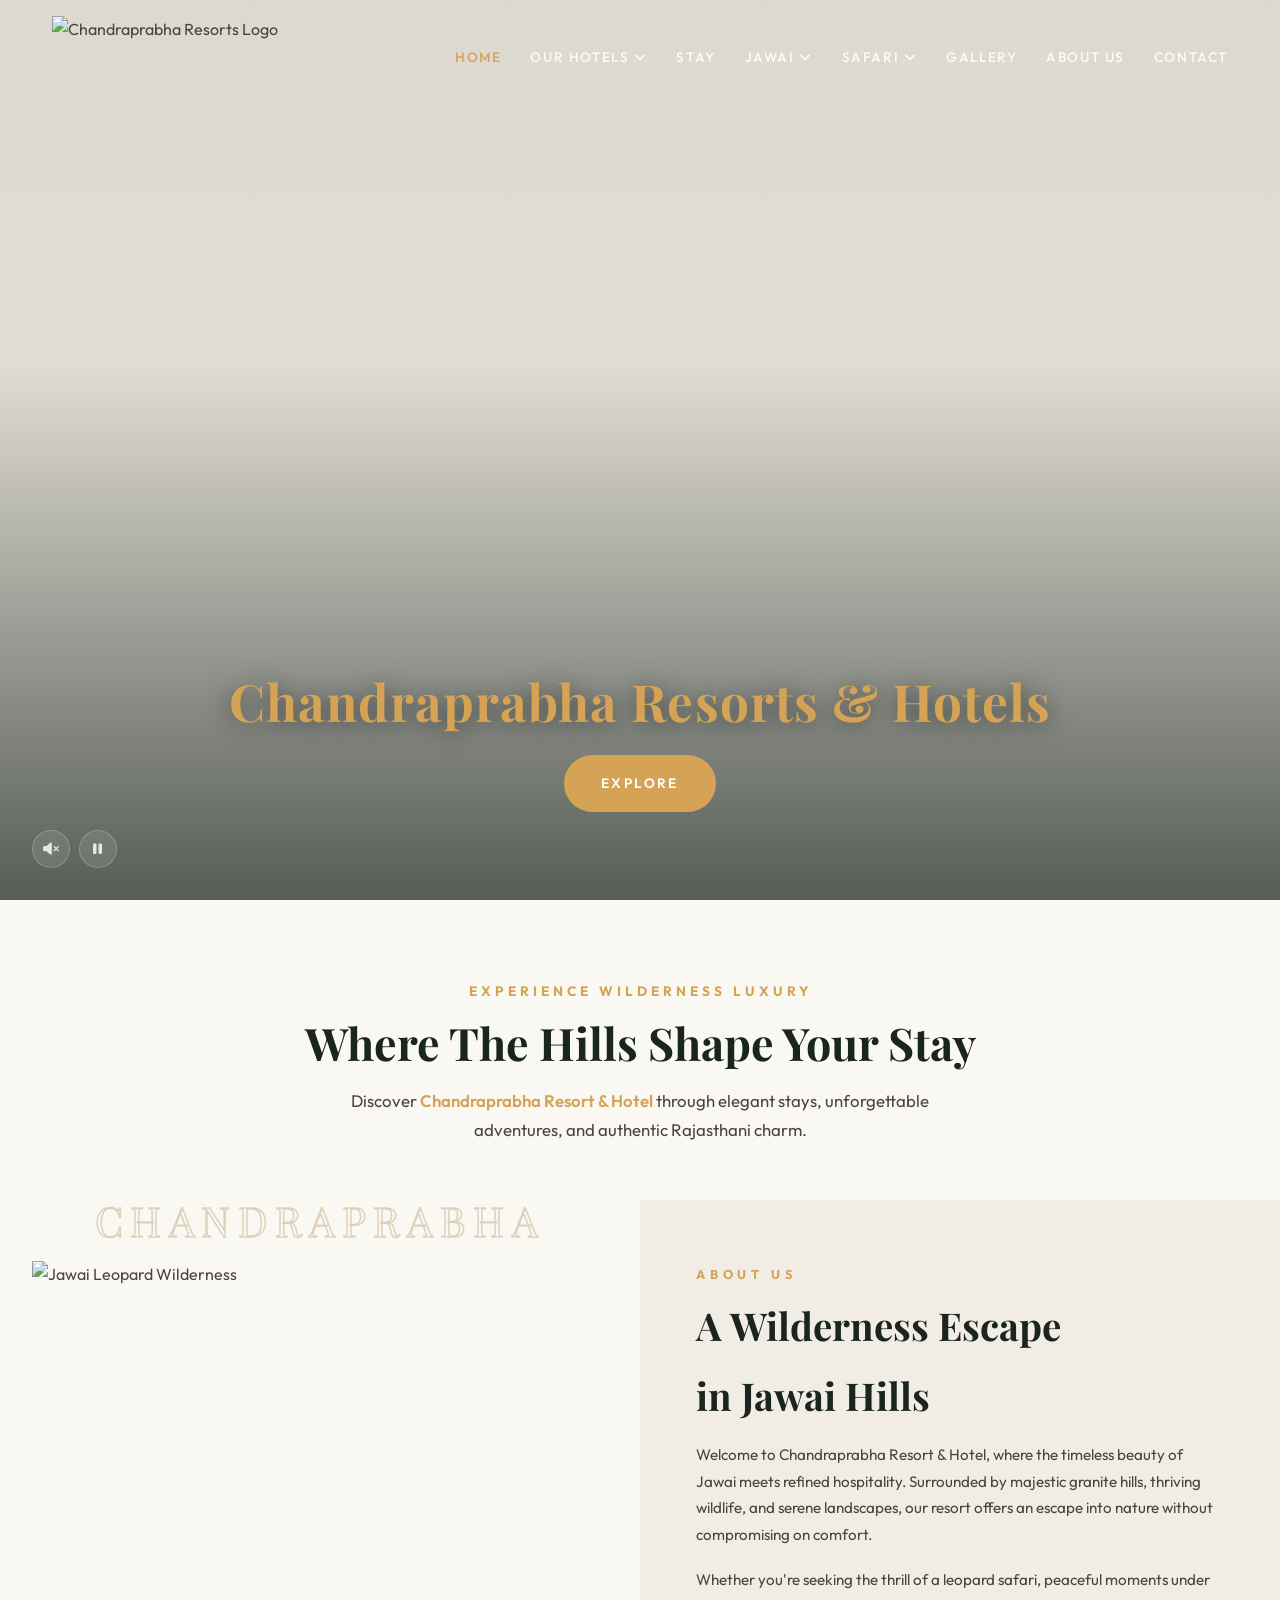
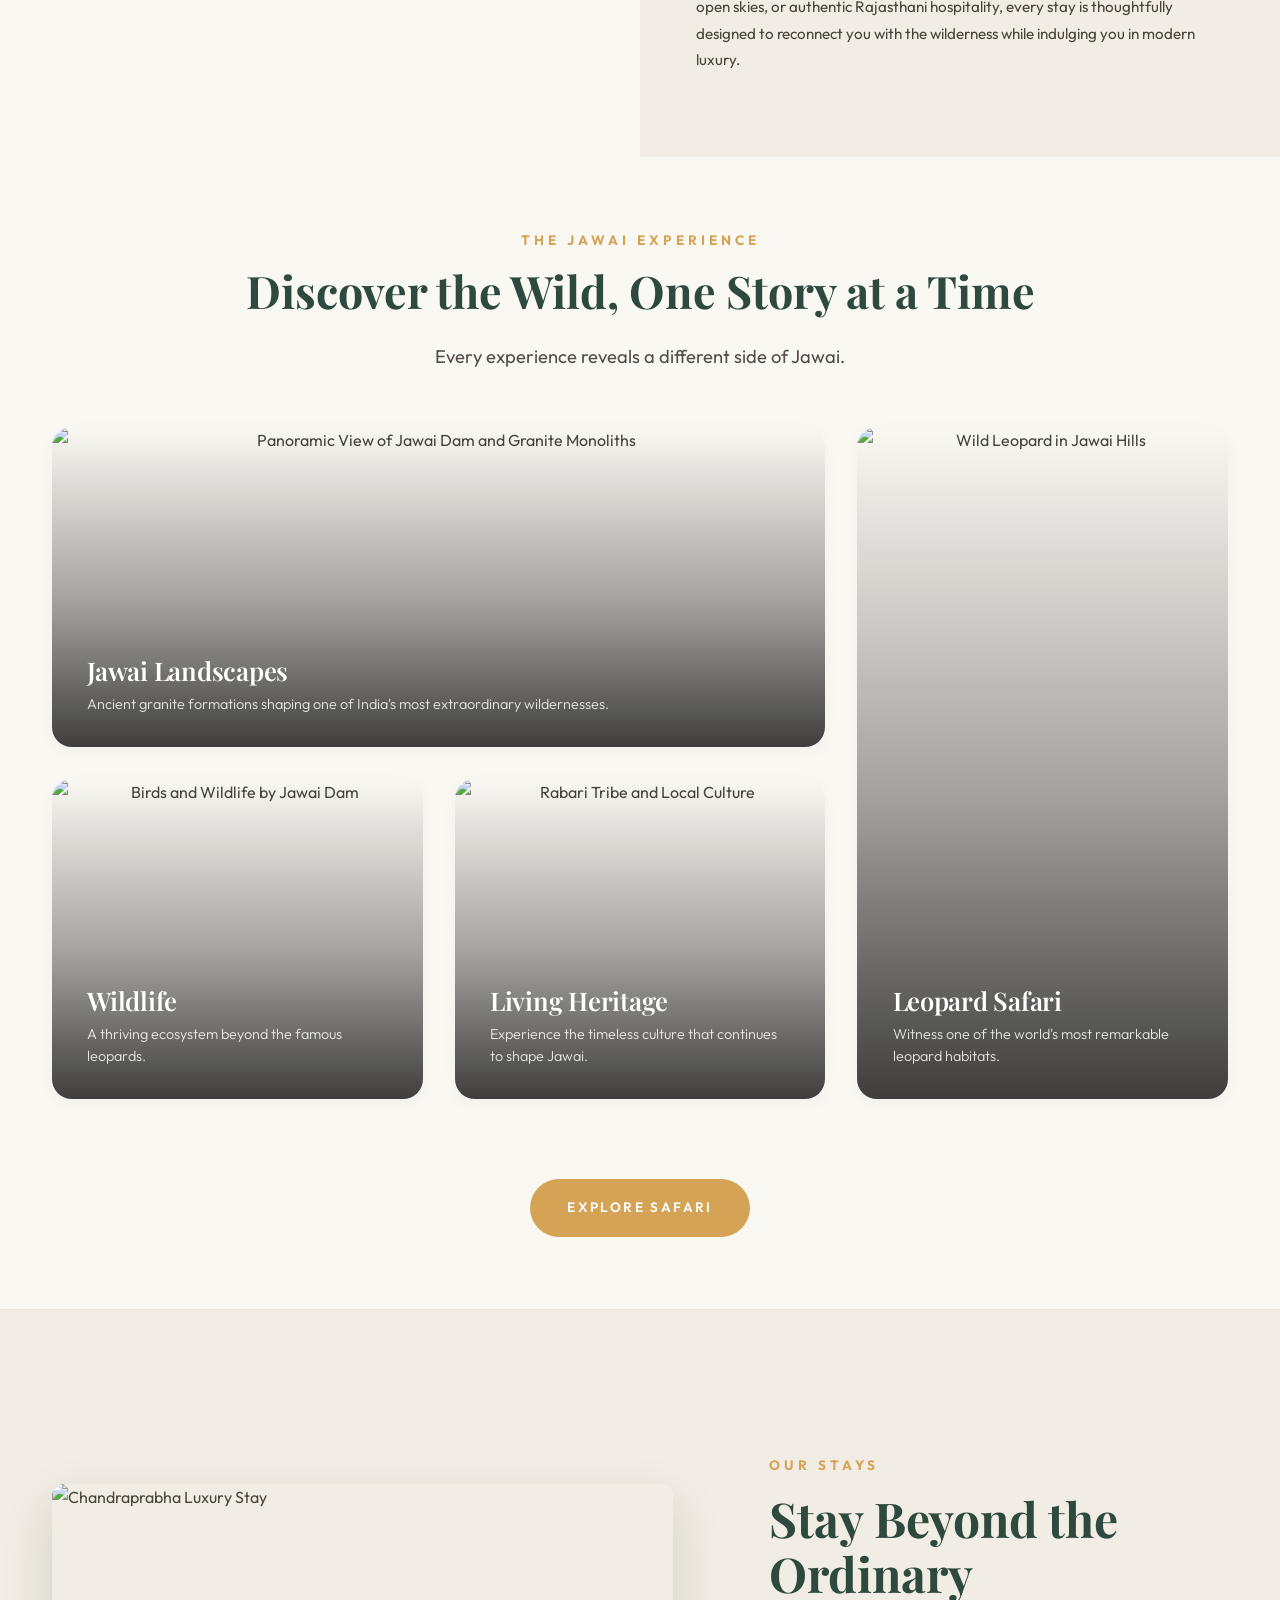
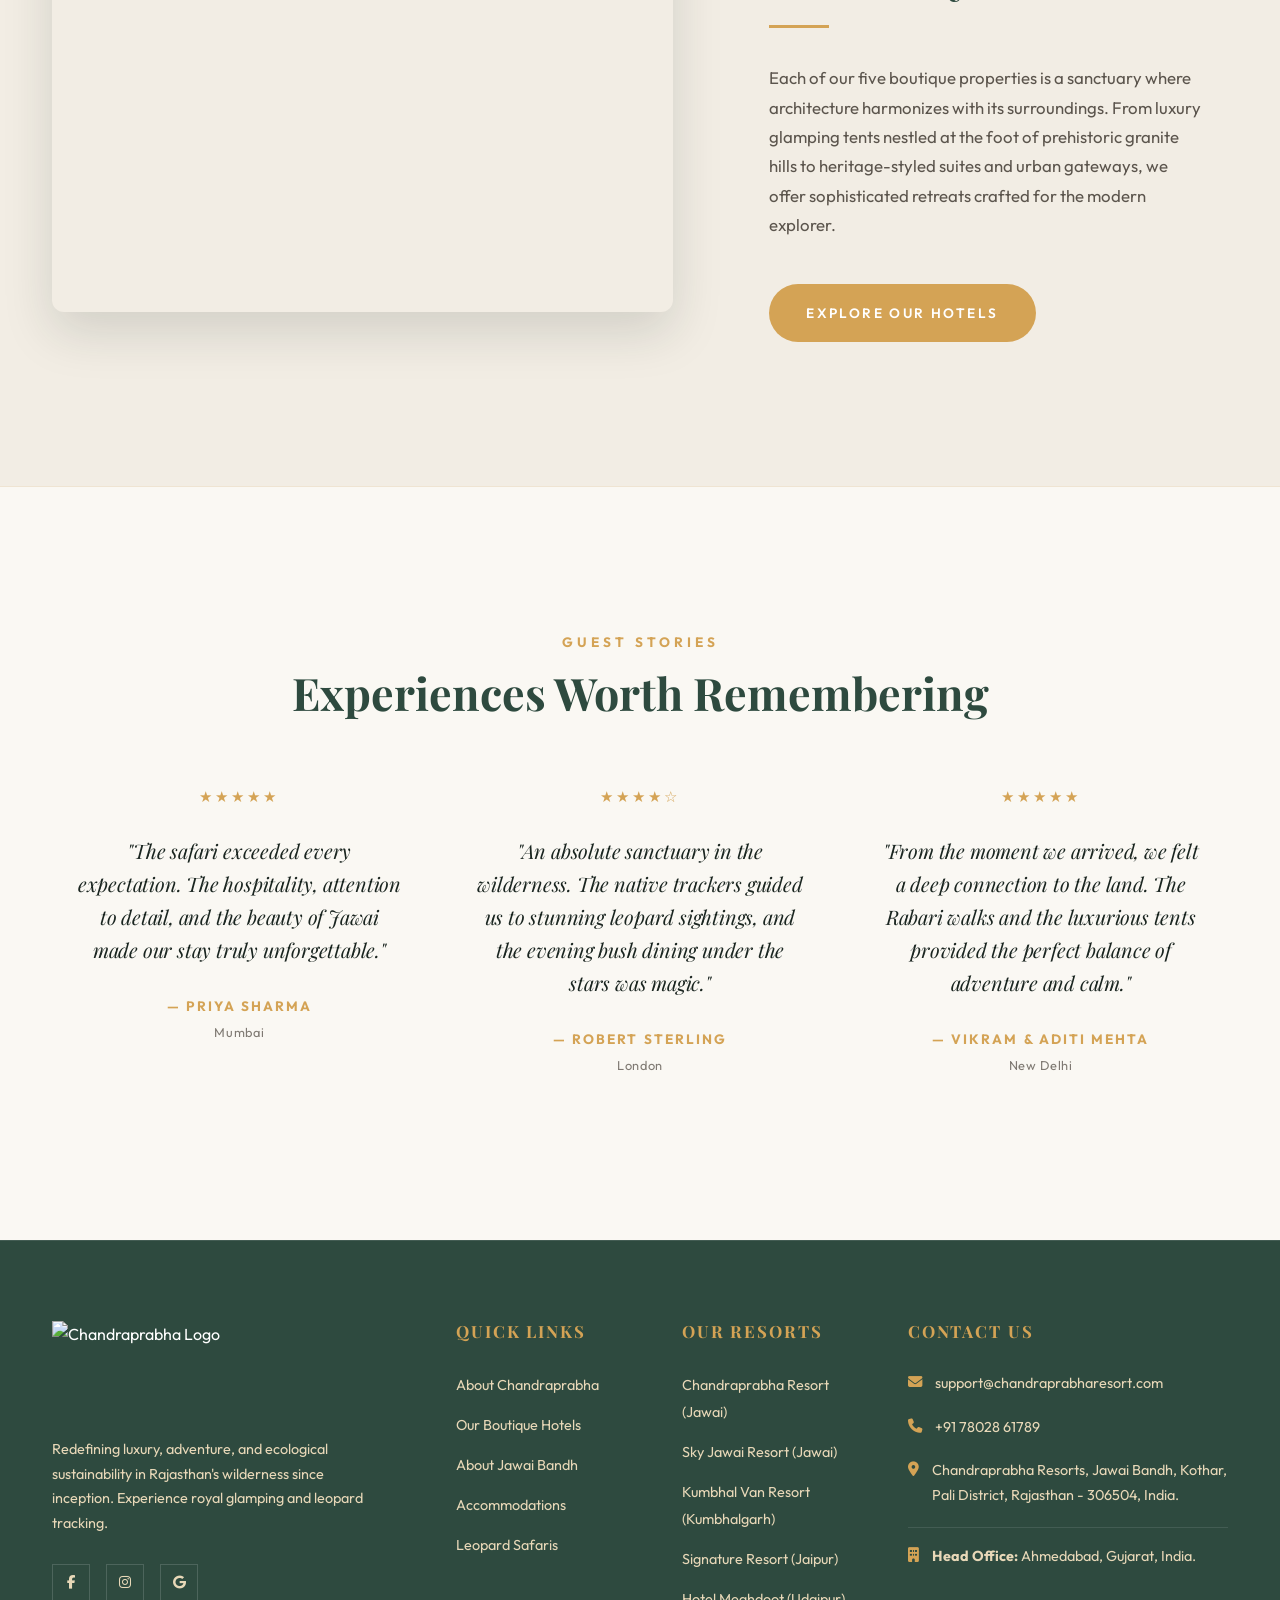
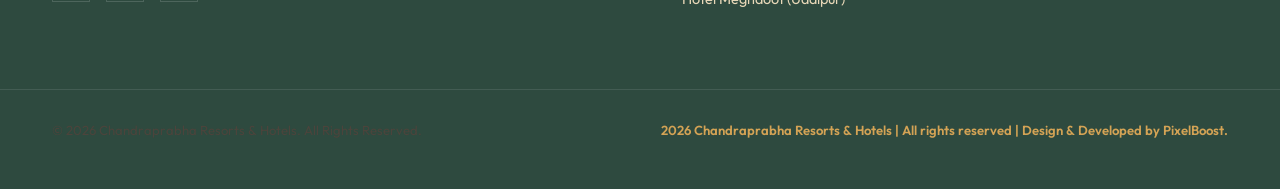
==== index.html @ 7a031c1e "Add files via upload" ====
﻿<!DOCTYPE html>
<html lang="en">

<head>
    <meta charset="UTF-8">
    <meta name="viewport" content="width=device-width, initial-scale=1.0">
    <title>Chandraprabha Resorts & Hotels | Thrill Of Luxury & Nature</title>

    <!-- Meta start -->
    <meta name="keywords"
        content="Best luxury resorts in jawai, Mountain resorts, Wildlife safari in Jawai Bandh, Jawai Nature Stay, Guided safari tours, Luxury tents, leopard safari, luxury and sustainability, air-conditioned rooms, modern amenities, Jawai Bandh, Leopard, Temple Devgiri, Kambeshwar, Crocodile, Birds, Tribal Excursion, Jawai Hills, Abhinav Mahavir Dham, Leopard Safari, Hill Drive, Birds Visit, Village Safari, Theme Breakfast, Candle Light Dinner, Live Music, Jungle Theme Dinner, Trekking With Hi-Tea" />
    <meta name="description"
        content="Nestled within the heart of Jawai, Chandraprabha is where the untamed beauty of nature meets luxury & sustainability. Discover our boutique resorts and thrilling leopard safaris." />

    <!-- Google Fonts -->
    <link rel="preconnect" href="https://fonts.googleapis.com">
    <link rel="preconnect" href="https://fonts.gstatic.com" crossorigin>
    <link
        href="https://fonts.googleapis.com/css2?family=Cormorant+Garamond:ital,wght@0,300;0,400;0,500;0,600;0,700;1,300;1,400;1,500;1,600;1,700&family=Outfit:wght@300;400;500;600;700;800&family=Playfair+Display:ital,wght@0,400;0,600;0,700;1,400&display=swap"
        rel="stylesheet">

    <!-- FontAwesome Icons -->
    <link rel="stylesheet" href="https://cdnjs.cloudflare.com/ajax/libs/font-awesome/6.5.2/css/all.min.css"
        integrity="sha512-SnH5WK+bZxgPHs44uWIX+LLJAJ9/2PkPKZ5QiAj6Ta86w+fsb2TkcmfRyVX3pBnMFcV7oQPJkl9QevSCWr3W6A=="
        crossorigin="anonymous" referrerpolicy="no-referrer" />

    <!-- Custom CSS -->
    <link rel="stylesheet" href="style.css">
</head>

<body>

    <!-- Header / Navbar -->
    <header class="site-header">
        <div class="main-nav-container">
            <div class="container flex-between">
                <div class="logo">
                    <a href="index.html">
                        <img src="chandraprabha-logo.png" alt="Chandraprabha Resorts Logo" class="logo-img">
                    </a>
                </div>

                <nav class="navbar" id="navbar">
                    <ul class="nav-menu">
                        <li><a href="#home" class="nav-link active">Home</a></li>
                        <li class="dropdown">
                            <a href="hotels.html" class="nav-link dropdown-toggle">Our Hotels <i
                                    class="fa fa-angle-down"></i></a>
                            <ul class="dropdown-menu">
                                <li><a href="hotels.html#chandraprabha-resort">Chandraprabha Resort</a></li>
                                <li><a href="hotels.html#sky-jawai-resort">Sky Jawai Resort</a></li>
                                <li><a href="hotels.html#kumbhal-van-resort">Kumbhal Van Resort</a></li>
                                <li><a href="hotels.html#signature-resort">Signature Resort</a></li>
                                <li><a href="hotels.html#hotel-meghdoot">Hotel Meghdoot</a></li>
                            </ul>
                        <li><a href="#accommodations" class="nav-link">Stay</a></li>
                        <li class="dropdown">
                            <a href="jawai.html" class="nav-link dropdown-toggle">Jawai <i
                                    class="fa fa-angle-down"></i></a>
                            <ul class="dropdown-menu">
                                <li><a href="jawai.html#essence">Overview</a></li>
                                <li><a href="jawai.html#perspectives">Wildlife</a></li>
                                <li><a href="jawai.html#experiences">Experiences</a></li>
                                <li><a href="jawai.html#seasons">Seasons</a></li>
                                <li><a href="jawai.html#travel-info">Travel Guide</a></li>
                                <li><a href="jawai.html#faq">FAQs</a></li>
                            </ul>
                        </li>
                        <li class="dropdown">
                            <a href="draft_safari.html" class="nav-link dropdown-toggle">Safari <i
                                    class="fa fa-angle-down"></i></a>
                            <ul class="dropdown-menu">
                                <li><a href="draft_safari.html#safari-intro">Wildlife Safari</a></li>
                                <li><a href="draft_safari.html#jawai-experience">The Jawai Experience</a></li>
                                <li><a href="draft_safari.html#safari-experiences">Safari Experiences</a></li>
                                <li><a href="draft_safari.html#wildlife-showcase">Jawai Wildlife</a></li>
                                <li><a href="draft_safari.html#plan-safari">Plan Your Safari</a></li>
                            </ul>
                        </li>
                        <li><a href="gallery.html" class="nav-link">Gallery</a></li>
                        <li><a href="about.html" class="nav-link">About Us</a></li>
                        <li><a href="contact.html" class="nav-link">Contact</a></li>
                    </ul>
                </nav>

                <!-- <div class="nav-action"> -->
                <!-- <a href="#booking" class="btn btn-primary">Book Now</a> -->
                <!-- <button class="mobile-nav-toggle" aria-label="Toggle Navigation"> -->
                <!-- <span class="bar"></span> -->
                <!-- <span class="bar"></span> -->
                <!-- <span class="bar"></span> -->
                <!-- </button> -->
                <!-- </div> -->
            </div>
        </div>
    </header>

    <!-- Hero Cinematic Video (Slider replaced by background video with custom controls) -->
    <section id="home" class="hero-video-section">
        <!-- Background Video Container -->
        <div class="video-background-container">
            <video id="hero-video" autoplay muted loop playsinline
                src="https://chandraprabharesort.com/images/CHANDRAPRABHA%20RESORT%20-%20JAWAI.mp4"></video>
            <div class="video-overlay"></div>
        </div>

        <!-- Centered bottom-aligned content -->
        <div class="hero-video-content container">
            <h1 class="hero-video-title">Chandraprabha Resorts & Hotels</h1>
            <div class="hero-buttons">
                <a href="draft_safari.html" class="btn btn-primary">Explore</a>
            </div>
        </div>

        <!-- Video Controls (Sound Toggle & Play/Pause) in Bottom-Left -->
        <div class="video-controls">
            <button id="video-sound-btn" class="video-control-btn" aria-label="Toggle Sound">
                <i class="fa-solid fa-volume-xmark"></i>
            </button>
            <button id="video-play-btn" class="video-control-btn" aria-label="Pause Video">
                <i class="fa-solid fa-pause"></i>
            </button>
        </div>
    </section>

    <!-- Highlights Section (Replaced with two-column split storytelling layout matching La Cabana style) -->
    <section class="highlights-redesign-section">
        <div class="container">
            <!-- Center-aligned Top Intro Header -->
            <div class="highlights-section-header text-center fade-in">
                <span class="sub-title">Experience Wilderness Luxury</span>
                <h2 class="main-title">Where The Hills Shape Your Stay</h2>
                <p class="intro-desc-p">
                    Discover <span class="highlight-text-link">Chandraprabha Resort & Hotel</span> through elegant
                    stays, unforgettable adventures, and authentic Rajasthani charm.
                </p>
            </div>
        </div>

        <!-- Two-column Layout (Full Width Viewport Split) -->
        <div class="highlights-split-container">
            <!-- Left Column: Branding Watermark & Overlapping Image -->
            <div class="highlight-split-left fade-in-left">
                <div class="brand-signature-wrapper">
                    <span class="brand-signature-text">Chandraprabha</span>
                </div>
                <div class="highlight-split-image-container">
                    <img src="highlights.jpg" alt="Jawai Leopard Wilderness" class="highlight-split-image">
                </div>
            </div>

            <!-- Right Column: Content Card (Beige Background) -->
            <div class="highlight-split-right fade-in-right">
                <div class="highlight-beige-card">
                    <span class="card-sub-title">About Us</span>
                    <h2 class="card-title">A Wilderness Escape </h2>
                    <h2 class="card-title">in Jawai Hills</h2>
                    <p class="highlight-desc-p">Welcome to Chandraprabha Resort & Hotel, where the timeless beauty of
                        Jawai meets refined hospitality. Surrounded by majestic granite hills, thriving wildlife, and
                        serene landscapes, our resort offers an escape into nature without compromising on comfort.</p>

                    <p class="highlight-desc-p">Whether you're seeking the thrill of a leopard safari, peaceful moments
                        under open skies, or authentic Rajasthani hospitality, every stay is thoughtfully designed to
                        reconnect you with the wilderness while indulging you in modern luxury.</p>
                </div>
            </div>
        </div>
    </section>

    <!-- Section 3: The Jawai Experience (Bento Grid Layout) -->
    <section id="jawai-experience" class="jawai-experience-section py-large bg-light-accent">
        <div class="container text-center fade-in">
            <span class="sub-title">THE JAWAI EXPERIENCE</span>
            <h2 class="editorial-title">Discover the Wild, One Story at a Time</h2>
            <p class="section-lead">Every experience reveals a different side of Jawai.</p>

            <div class="bento-grid">
                <!-- Tile 1: Landscapes (Hero Tile) -->
                <div class="bento-tile landscapes-tile">
                    <img src="jawai-landscape.png" alt="Panoramic View of Jawai Dam and Granite Monoliths"
                        class="bento-img">
                    <div class="bento-overlay"></div>
                    <div class="bento-content">
                        <h3>Jawai Landscapes</h3>
                        <p>Ancient granite formations shaping one of India's most extraordinary wildernesses.</p>
                    </div>
                </div>

                <!-- Tile 2: Leopard Safari -->
                <div class="bento-tile safari-tile">
                    <img src="https://images.unsplash.com/photo-1544985361-b420d7a77043?w=600&auto=format&fit=crop&q=60&ixlib=rb-4.1.0&ixid=M3wxMjA3fDB8MHxzZWFyY2h8Mnx8bGVvcGFyZHxlbnwwfHwwfHx8MA%3D%3D"
                        alt="Wild Leopard in Jawai Hills" class="bento-img">
                    <div class="bento-overlay"></div>
                    <div class="bento-content">
                        <h3>Leopard Safari</h3>
                        <p>Witness one of the world's most remarkable leopard habitats.</p>
                    </div>
                </div>

                <!-- Tile 3: Wildlife -->
                <div class="bento-tile wildlife-tile">
                    <img src="https://chandraprabharesort.com/images/about-jawai/Birds.webp"
                        alt="Birds and Wildlife by Jawai Dam" class="bento-img">
                    <div class="bento-overlay"></div>
                    <div class="bento-content">
                        <h3>Wildlife</h3>
                        <p>A thriving ecosystem beyond the famous leopards.</p>
                    </div>
                </div>

                <!-- Tile 4: Local Culture (Living Heritage) -->
                <div class="bento-tile culture-tile">
                    <img src="https://images.unsplash.com/photo-1649074705058-9d1579429e37?q=80&w=1025&auto=format&fit=crop&ixlib=rb-4.1.0&ixid=M3wxMjA3fDB8MHxwaG90by1wYWdlfHx8fGVufDB8fHx8fA%3D%3D"
                        alt="Rabari Tribe and Local Culture" class="bento-img">
                    <div class="bento-overlay"></div>
                    <div class="bento-content">
                        <h3>Living Heritage</h3>
                        <p>Experience the timeless culture that continues to shape Jawai.</p>
                    </div>
                </div>
            </div>

            <div class="section-cta-wrapper">
                <a href="safari.html" class="btn btn-primary">Explore Safari</a>
            </div>
        </div>
    </section>

    <!-- Section 4: Our Stays -->
    <section id="accommodations" class="our-stays-section py-large bg-sand">
        <div class="container split-container">
            <div class="stays-img-col fade-in-left">
                <div class="stays-photo-wrapper">
                    <img src="https://www.lacabana.in/wp-content/uploads/2026/05/Tropical-Chalet5-main.webp"
                        alt="Chandraprabha Luxury Stay" class="stays-image">
                </div>
            </div>
            <div class="stays-text-col fade-in-right">
                <span class="sub-title">Our Stays</span>
                <h2 class="editorial-title">Stay Beyond the Ordinary</h2>
                <div class="accent-line"></div>
                <p class="stays-desc-p">
                    Each of our five boutique properties is a sanctuary where architecture harmonizes with its
                    surroundings. From luxury glamping tents nestled at the foot of prehistoric granite hills to
                    heritage-styled suites and urban gateways, we offer sophisticated retreats crafted for the modern
                    explorer.
                </p>
                <div class="section-cta-wrapper">
                    <a href="hotels.html" class="btn btn-primary">Explore Our Hotels</a>
                </div>
            </div>
        </div>
    </section>

    <!-- Section 5: Guest Stories -->
    <section id="testimonials" class="guest-stories-section py-large bg-light-accent">
        <div class="container text-center fade-in">
            <span class="sub-title">Guest Stories</span>
            <h2 class="editorial-title">Experiences Worth Remembering</h2>
            <!-- <div class="star-rating">★★★★★</div> -->

            <div class="guest-stories-grid">
                <!-- Testimonial 1 -->
                <div class="guest-story-card">
                    <div class="card-stars">★★★★★</div>
                    <blockquote class="testimonial-quote">"The safari exceeded every expectation. The hospitality,
                        attention to detail, and the beauty of Jawai made our stay truly unforgettable."</blockquote>
                    <p class="testimonial-author">— Priya Sharma</p>
                    <p class="testimonial-city">Mumbai</p>
                </div>
                <!-- Testimonial 2 -->
                <div class="guest-story-card">
                    <div class="card-stars">★★★★☆</div>
                    <blockquote class="testimonial-quote">"An absolute sanctuary in the wilderness. The native trackers
                        guided us to stunning leopard sightings, and the evening bush dining under the stars was magic."
                    </blockquote>
                    <p class="testimonial-author">— Robert Sterling</p>
                    <p class="testimonial-city">London</p>
                </div>
                <!-- Testimonial 3 -->
                <div class="guest-story-card">
                    <div class="card-stars">★★★★★</div>
                    <blockquote class="testimonial-quote">"From the moment we arrived, we felt a deep connection to the
                        land. The Rabari walks and the luxurious tents provided the perfect balance of adventure and
                        calm."</blockquote>
                    <p class="testimonial-author">— Vikram &amp; Aditi Mehta</p>
                    <p class="testimonial-city">New Delhi</p>
                </div>
            </div>
        </div>
    </section>

    <!-- Homepage Booking Modal -->
    <div id="homepage-booking-modal" class="hotels-modal">
        <div class="hotels-modal-content">
            <div class="hotels-modal-header">
                <h3>Bespoke Stay Inquiry</h3>
                <p>Begin planning your journey across our luxury boutique collections.</p>
                <button class="homepage-modal-close" aria-label="Close Modal"
                    style="position: absolute; top: 1.8rem; right: 2.4rem; background: transparent; border: none; color: var(--text-light-muted); font-size: 1.5rem; cursor: pointer;">&times;</button>
            </div>
            <div class="hotels-modal-body">
                <form id="homepage-booking-form">
                    <div class="hotels-form-row">
                        <div class="hotels-form-group">
                            <label for="home-book-name">Full Name</label>
                            <input type="text" id="home-book-name" required placeholder="Your full name">
                        </div>
                        <div class="hotels-form-group">
                            <label for="home-book-phone">Phone Number</label>
                            <input type="tel" id="home-book-phone" required placeholder="Your contact number">
                        </div>
                    </div>

                    <div class="hotels-form-row">
                        <div class="hotels-form-group">
                            <label for="home-book-email">Email Address</label>
                            <input type="email" id="home-book-email" required placeholder="Your email address">
                        </div>
                        <div class="hotels-form-group">
                            <label for="home-book-property">Preferred Property</label>
                            <select id="home-book-property" required>
                                <option value="" disabled selected>Select a stay collection</option>
                                <option value="chandraprabha-resort">Chandraprabha Resort (Luxury Safari)</option>
                                <option value="sky-jawai-resort">Sky Jawai Resort (Mountain Escape)</option>
                                <option value="kumbhal-van-resort">Kumbhal Van Resort (Nature Escape)</option>
                                <option value="signature-resort">Signature Resort, Jaipur (Royal Heritage)</option>
                                <option value="hotel-meghdoot">Hotel Meghdoot, Udaipur (City Comfort)</option>
                            </select>
                        </div>
                    </div>

                    <div class="hotels-form-row">
                        <div class="hotels-form-group">
                            <label for="home-book-checkin">Estimated Check-In</label>
                            <input type="date" id="home-book-checkin" required>
                        </div>
                        <div class="hotels-form-group">
                            <label for="home-book-checkout">Estimated Check-Out</label>
                            <input type="date" id="home-book-checkout" required>
                        </div>
                    </div>

                    <div class="hotels-form-row">
                        <div class="hotels-form-group">
                            <label for="home-book-guests">Guests</label>
                            <select id="home-book-guests" required>
                                <option value="1">1 Guest</option>
                                <option value="2" selected>2 Guests</option>
                                <option value="3">3 Guests</option>
                                <option value="4+">4+ Guests</option>
                            </select>
                        </div>
                        <div class="hotels-form-group">
                            <label for="home-book-requests">Safari or Stay Preferences</label>
                            <input type="text" id="home-book-requests"
                                placeholder="Photography gears, Rabari walks, dietary needs">
                        </div>
                    </div>

                    <div class="hotels-form-group full-width" style="margin-top: 1rem;">
                        <button type="submit" class="btn btn-primary home-submit-btn"
                            style="width: 100%; padding: 1rem;">Submit Inquiry</button>
                    </div>
                </form>
            </div>
        </div>
    </div>



    <!-- Success Modal -->
    <div id="success-modal" class="modal">
        <div class="modal-content glassmorphism">
            <span class="close-modal">&times;</span>
            <div class="modal-icon"><i class="fa-solid fa-circle-check"></i></div>
            <h2>Request Submitted Successfully!</h2>
            <p>Thank you for reaching out to Chandraprabha Resorts. Our reservation manager will contact you at your
                phone number and email shortly with tailored packages and custom pricing.</p>
            <button class="btn btn-primary close-modal-btn">Great, thank you</button>
        </div>
    </div>

    <!-- Footer Section -->
    <footer class="site-footer">
        <div class="container footer-grid">
            <!-- Footer col 1 -->
            <div class="footer-col brand-col">
                <img src="chandraprabha-logo.png" alt="Chandraprabha Logo" class="footer-logo">
                <p>Redefining luxury, adventure, and ecological sustainability in Rajasthan's wilderness since
                    inception. Experience royal glamping and leopard tracking.</p>
                <div class="footer-socials">
                    <a href="https://www.facebook.com/profile.php?id=61554737843110" target="_blank"><i
                            class="fab fa-facebook-f"></i></a>
                    <a href="https://www.instagram.com/chandraprabharesorts_jawai/" target="_blank"><i
                            class="fab fa-instagram"></i></a>
                    <a href="https://g.co/kgs/aW9tJNs" target="_blank"><i class="fab fa-google"></i></a>
                </div>
            </div>

            <!-- Footer col 2 -->
            <div class="footer-col">
                <h4>Quick Links</h4>
                <ul class="footer-links">
                    <li><a href="#about">About Chandraprabha</a></li>
                    <li><a href="hotels.html">Our Boutique Hotels</a></li>
                    <li><a href="jawai.html">About Jawai Bandh</a></li>
                    <li><a href="#accommodations">Accommodations</a></li>
                    <li><a href="draft_safari.html">Leopard Safaris</a></li>
                </ul>
            </div>

            <!-- Footer col 3 -->
            <div class="footer-col">
                <h4>Our Resorts</h4>
                <ul class="footer-links">
                    <li><a href="hotels.html#chandraprabha-resort">Chandraprabha Resort (Jawai)</a></li>
                    <li><a href="hotels.html#sky-jawai-resort">Sky Jawai Resort (Jawai)</a></li>
                    <li><a href="hotels.html#kumbhal-van-resort">Kumbhal Van Resort (Kumbhalgarh)</a></li>
                    <li><a href="hotels.html#signature-resort">Signature Resort (Jaipur)</a></li>
                    <li><a href="hotels.html#hotel-meghdoot">Hotel Meghdoot (Udaipur)</a></li>
                </ul>
            </div>

            <!-- Footer col 4 -->
            <div class="footer-col contact-col">
                <h4>Contact Us</h4>
                <p class="contact-item"><i class="fa-solid fa-envelope"></i> <a
                        href="mailto:support@chandraprabharesort.com">support@chandraprabharesort.com</a></p>
                <p class="contact-item"><i class="fa-solid fa-phone"></i> <a href="tel:+917802861789">+91 78028
                        61789</a></p>
                <p class="contact-item"><i class="fa-solid fa-location-dot"></i> <span>Chandraprabha Resorts, Jawai
                        Bandh, Kothar, Pali District, Rajasthan - 306504, India.</span></p>
                <p class="contact-item head-office"><i class="fa-solid fa-building"></i> <span><strong>Head
                            Office:</strong> Ahmedabad, Gujarat, India.</span></p>
            </div>
        </div>

        <div class="footer-bottom">
            <div class="container flex-between">
                <p>&copy; 2026 Chandraprabha Resorts & Hotels. All Rights Reserved.</p>
                <p class="credits">2026 Chandraprabha Resorts & Hotels | All rights reserved | Design & Developed by
                    <a href="https://pixelboost.in">PixelBoost.</a>
                </p>
            </div>
        </div>
    </footer>

    <!-- Custom JS -->
    <script src="script.js"></script>
</body>

</html>
---- style.css ----
/* ==========================================================================
   CHANDRAPRABHA RESORTS & HOTELS - CUSTOMIZED STYLESHEET
   Aesthetic: Desert Luxury / Golden Yellow & Sand
   ========================================================================== */

/* --- Custom Properties / Design System --- */
:root {
    --bg-dark: #2E4A3F;           /* Forest Green (Brand Theme Accent) */
    --bg-dark-accent: #262019;    /* Dark Charcoal Gold */
    --bg-light: #F2EDE4;          /* Bone White */
    --bg-light-accent: #FAF8F3;   /* Warm Ivory */
    
    /* Golden Yellow Theme replacing green */
    --primary: #D4A355;           /* Safari Gold */
    --primary-hover: #C4903A;     /* Golden Tan */
    --primary-rgb: 212, 163, 85;
    
    --secondary: #C4903A;         /* Golden Tan */
    --accent: #E5A93C;            /* Golden Yellow */
    --accent-hover: #C4903A;
    --accent-rgb: 229, 169, 60;
    
    --white: #FFFFFF;
    --hero-overlay: rgba(0, 0, 0, 0.35);
    --card-bg: #FFFFFF;
    --border-color: #E8D8B8;      /* Soft Sand */
    
    /* Typography */
    --font-heading: 'Playfair Display', Georgia, serif;
    --font-body: 'Outfit', sans-serif;
    
    /* Text colors */
    --text-dark: #4B443C;         /* Charcoal Brown */
    --text-headings: #1A2520;     /* Forest Shadow */
    --text-light: #FFFFFF;
    --text-light-muted: #E8D8B8;  /* Soft Sand */
    
    /* Shadows & Transitions */
    --shadow-sm: 0 4px 10px rgba(75, 68, 60, 0.05);
    --shadow-md: 0 10px 30px rgba(26, 37, 32, 0.08);
    --shadow-lg: 0 20px 50px rgba(26, 37, 32, 0.15);
    --transition-smooth: all 0.5s cubic-bezier(0.16, 1, 0.3, 1);
    --transition-fast: all 0.25s cubic-bezier(0.16, 1, 0.3, 1);
}

/* --- Base & Reset --- */
* {
    margin: 0;
    padding: 0;
    box-sizing: border-box;
}

html {
    scroll-behavior: smooth;
    font-size: 16px;
    -webkit-font-smoothing: antialiased;
}

body {
    font-family: var(--font-body);
    font-size: 1rem;
    line-height: 1.7;
    color: var(--text-dark);
    background-color: var(--bg-light);
    overflow-x: hidden;
}

h1, h2, h3, h4, h5, h6 {
    font-family: var(--font-heading);
    color: var(--text-headings);
    font-weight: 700;
    line-height: 1.25;
}

p {
    margin-bottom: 1.2rem;
    font-weight: 400;
    color: var(--text-dark);
}

a {
    text-decoration: none;
    color: inherit;
    transition: var(--transition-fast);
}

img {
    max-width: 100%;
    height: auto;
    display: block;
}

ul {
    list-style: none;
}

/* --- Utility Classes --- */
.container {
    width: 100%;
    max-width: 1240px;
    margin: 0 auto;
    padding: 0 2rem;
}

.flex-between {
    display: flex;
    justify-content: space-between;
    align-items: center;
}

.grid-2 {
    display: grid;
    grid-template-columns: repeat(2, 1fr);
    gap: 3rem;
}

.grid-3 {
    display: grid;
    grid-template-columns: repeat(3, 1fr);
    gap: 1.5rem; /* Reduced gap */
}

.grid-4 {
    display: grid;
    grid-template-columns: repeat(4, 1fr);
    gap: 1.5rem;
}

.py-large {
    padding: 6rem 0;
}

.py-small-section {
    padding: 3rem 0;
}

/* Viewport height section for Highlights */
.full-height-section {
    min-height: 100vh;
    display: flex;
    align-items: center;
    justify-content: center;
    box-sizing: border-box;
}

.mt-large {
    margin-top: 3rem;
}

.mt-medium {
    margin-top: 1.5rem;
}

.text-center {
    text-align: center;
}

.align-center {
    align-items: center;
}

.section-bg-dark {
    background-color: var(--bg-dark);
    color: var(--text-light);
}

.section-bg-dark h1,
.section-bg-dark h2,
.section-bg-dark h3,
.section-bg-dark p {
    color: var(--text-light);
}

.section-bg-dark p {
    color: var(--text-light-muted);
}

.text-accent {
    color: var(--primary) !important;
}

/* --- Section Header Styles --- */
.section-header {
    margin-bottom: 3.5rem;
}

.sub-title {
    font-family: var(--font-body);
    font-size: 0.85rem;
    font-weight: 700;
    text-transform: uppercase;
    letter-spacing: 0.25rem;
    color: var(--primary);
    display: block;
    margin-bottom: 0.75rem;
}

.section-bg-dark .sub-title {
    color: var(--accent);
}

.section-header h2 {
    font-size: 2.5rem;
    margin-bottom: 1rem;
    color: var(--text-headings);
}

.accent-line {
    width: 60px;
    height: 3px;
    background-color: var(--primary);
    margin-bottom: 1.5rem;
}

.section-bg-dark .accent-line {
    background-color: var(--accent);
}

.accent-line.center {
    margin-left: auto;
    margin-right: auto;
}

.section-desc {
    max-width: 650px;
    margin: 0 auto;
    font-size: 1.1rem;
    color: var(--text-dark);
}

/* --- Button Styles (Elliptical Shape) --- */
.btn {
    display: inline-flex;
    align-items: center;
    justify-content: center;
    padding: 0.95rem 2.2rem;
    font-family: var(--font-body);
    font-size: 0.85rem;
    font-weight: 600;
    text-transform: uppercase;
    letter-spacing: 0.15rem;
    border-radius: 50px; /* ellipse/pill shape */
    border: 2px solid transparent;
    cursor: pointer;
    transition: var(--transition-fast);
}

.btn-primary {
    background-color: var(--primary);
    color: var(--white);
}

.btn-primary:hover {
    background-color: var(--primary-hover);
    transform: translateY(-2px);
    box-shadow: 0 10px 20px rgba(var(--primary-rgb), 0.2);
}

.btn-accent {
    background-color: var(--accent);
    color: var(--white);
}

.btn-accent:hover {
    background-color: var(--accent-hover);
    transform: translateY(-2px);
    box-shadow: 0 10px 20px rgba(var(--accent-rgb), 0.2);
}

.btn-outline {
    background-color: transparent;
    border-color: var(--white);
    color: var(--white);
}

.btn-outline:hover {
    background-color: var(--white);
    color: var(--bg-dark);
    transform: translateY(-2px);
}

.btn-primary-link {
    font-family: var(--font-body);
    font-size: 0.85rem;
    font-weight: 700;
    text-transform: uppercase;
    letter-spacing: 0.1rem;
    color: var(--primary);
    display: inline-flex;
    align-items: center;
    gap: 0.5rem;
}

.btn-primary-link i {
    transition: transform 0.25s ease;
}

.btn-primary-link:hover {
    color: var(--primary-hover);
}

.btn-primary-link:hover i {
    transform: translateX(5px);
}

.btn-block {
    display: flex;
    width: 100%;
}

.btn-sm {
    padding: 0.6rem 1.4rem;
    font-size: 0.75rem;
}

/* --- Header / Navbar --- */
.site-header {
    position: absolute;
    top: 0;
    left: 0;
    width: 100%;
    z-index: 1000;
    transition: var(--transition-smooth);
}

/* Main Nav Container padding adjusted for larger logo size */
.main-nav-container {
    padding: 1rem 0; 
    transition: var(--transition-smooth);
    border-bottom: 1px solid rgba(255,255,255,0.08);
}

/* ── Sticky: white navbar with earthy-green text ── */
.site-header.sticky {
    position: fixed;
    top: 0;
    background-color: #ffffff;
    box-shadow: 0 2px 20px rgba(26, 37, 32, 0.10);
}

.site-header.sticky .main-nav-container {
    padding: 0.5rem 0;
    background-color: rgba(255, 255, 255, 0.97);
    backdrop-filter: blur(12px);
    border-bottom: 1px solid rgba(44, 59, 46, 0.10);
}

.logo-img {
    height: 82px; /* Increased logo size further */
    width: auto;
    display: block;
    transition: var(--transition-smooth);
}

.site-header.sticky .logo-img {
    height: 60px; /* Increased sticky logo size */
}

/* Nav Menu */
.nav-menu {
    display: flex;
    gap: 1.8rem;
}

.nav-link {
    font-family: var(--font-body);
    font-size: 0.85rem;
    font-weight: 500;
    text-transform: uppercase;
    letter-spacing: 0.1rem;
    color: rgba(255, 255, 255, 0.9);
    padding: 0.5rem 0;
    position: relative;
    transition: color 0.25s ease;
}

/* Underline hover effect removed */
.nav-link::after {
    display: none !important;
}

.nav-link:hover, .nav-link.active {
    color: var(--primary);
}

/* Sticky state — earthy green matching logo */
.site-header.sticky .nav-link {
    color: #2C3B2E;   /* earthy forest green — logo palette */
}

.site-header.sticky .nav-link:hover,
.site-header.sticky .nav-link.active {
    color: var(--primary);  /* golden on hover stays the same */
}

/* Mobile hamburger bars go dark on white nav */
.site-header.sticky .mobile-nav-toggle .bar {
    background-color: #2C3B2E;
}

/* Dropdown Menu */
.dropdown {
    position: relative;
}

.dropdown-menu {
    position: absolute;
    top: 100%;
    left: 50%;
    transform: translateX(-50%) translateY(20px);
    background-color: var(--bg-dark);
    border: 1px solid rgba(255,255,255,0.1);
    min-width: 220px;
    opacity: 0;
    visibility: hidden;
    transition: var(--transition-fast);
    box-shadow: var(--shadow-lg);
    z-index: 100;
    padding: 0.75rem 0;
}

.dropdown:hover .dropdown-menu {
    opacity: 1;
    visibility: visible;
    transform: translateX(-50%) translateY(5px);
}

.dropdown-menu a {
    display: block;
    padding: 0.6rem 1.5rem;
    font-size: 0.8rem;
    font-weight: 500;
    text-transform: uppercase;
    letter-spacing: 0.08rem;
    color: rgba(255,255,255,0.8);
}

.dropdown-menu a:hover {
    background-color: rgba(212, 163, 85, 0.1);
    color: var(--primary);
}

/* Sticky dropdown — white bg, earthy green text */
.site-header.sticky .dropdown-menu {
    background-color: #ffffff;
    border: 1px solid rgba(44, 59, 46, 0.12);
    box-shadow: 0 8px 30px rgba(26, 37, 32, 0.10);
}

.site-header.sticky .dropdown-menu a {
    color: #2C3B2E;
}

.site-header.sticky .dropdown-menu a:hover {
    background-color: rgba(212, 163, 85, 0.08);
    color: var(--primary);
}

.nav-action {
    display: flex;
    align-items: center;
    gap: 1.5rem;
}

/* Mobile Nav Toggle */
.mobile-nav-toggle {
    display: none;
    flex-direction: column;
    justify-content: space-between;
    width: 26px;
    height: 19px;
    background: transparent;
    border: none;
    cursor: pointer;
    padding: 0;
    z-index: 1100;
}

.mobile-nav-toggle .bar {
    width: 100%;
    height: 2px;
    background-color: #fff;
    transition: var(--transition-fast);
}

/* --- Hero Slider (Constant Centered Text Layout) --- */
.hero-slider-section {
    position: relative;
    height: 100vh;
    min-height: 650px;
    overflow: hidden;
}

.hero-slider {
    position: relative;
    height: 100%;
    width: 100%;
}

.hero-slide {
    position: absolute;
    top: 0;
    left: 0;
    width: 100%;
    height: 100%;
    background-size: cover;
    background-position: center;
    background-repeat: no-repeat;
    opacity: 0;
    visibility: hidden;
    transition: opacity 0.3s cubic-bezier(0.4, 0, 0.2, 1), visibility 0.3s; /* Smooth 0.3s transition */
    display: flex;
    align-items: center;
    z-index: 1;
}

.hero-slide.active {
    opacity: 1;
    visibility: visible;
    z-index: 2;
}

/* Constant text overlay styled in center of slider */
.hero-overlay-container {
    position: absolute;
    top: 0;
    left: 0;
    width: 100%;
    height: 100%;
    display: flex;
    align-items: center;
    justify-content: center;
    z-index: 5;
}

.hero-content {
    color: var(--white);
    max-width: 900px;
    padding: 0 2rem;
    display: flex;
    flex-direction: column;
    align-items: center;
    justify-content: center;
    text-align: center;
}

.hero-badge {
    font-size: 0.85rem;
    font-weight: 700;
    text-transform: uppercase;
    letter-spacing: 0.3rem;
    color: var(--primary);
    margin-bottom: 1.2rem;
    display: block;
    line-height: 1.2;
}

.hero-content h1 {
    font-size: clamp(2rem, 5.5vw, 4.5rem);
    color: var(--white);
    line-height: 1.15;
    margin-top: 0.5rem;
    margin-bottom: 1.5rem;
    word-wrap: break-word;
    overflow-wrap: break-word;
}

.hero-content h1 span {
    font-style: italic;
    color: var(--primary);
}

.hero-content p {
    font-size: clamp(0.95rem, 1.8vw, 1.15rem);
    color: rgba(255, 255, 255, 0.9);
    max-width: 700px;
    margin-bottom: 2.5rem;
    line-height: 1.6;
}

.hero-buttons {
    display: flex;
    justify-content: center;
    gap: 1.5rem;
    width: 100%;
}

/* Slider Controls */
.slider-nav {
    position: absolute;
    bottom: 4rem;
    right: 2rem;
    display: flex;
    gap: 0.75rem;
    z-index: 10;
}

.slider-btn {
    width: 46px;
    height: 46px;
    border-radius: 0;
    border: 1px solid rgba(255,255,255,0.25);
    background-color: rgba(26, 37, 32, 0.4);
    color: var(--white);
    cursor: pointer;
    display: flex;
    align-items: center;
    justify-content: center;
    transition: var(--transition-fast);
}

.slider-btn:hover {
    background-color: var(--primary);
    border-color: var(--primary);
}

/* Slider Pagination Dots */
.slider-dots {
    position: absolute;
    bottom: 4rem;
    left: 2rem;
    display: flex;
    gap: 0.6rem;
    z-index: 10;
}

.slider-dots .dot {
    width: 10px;
    height: 10px;
    border-radius: 50%;
    background-color: rgba(255,255,255,0.3);
    cursor: pointer;
    transition: var(--transition-fast);
}

.slider-dots .dot.active {
    background-color: var(--primary);
    transform: scale(1.3);
}

/* ============================================================
   HERO VIDEO SECTION
   ============================================================ */
.hero-video-section {
    position: relative;
    width: 100%;
    height: 100vh;
    min-height: 600px;
    overflow: hidden;
}

/* Full-cover video container */
.video-background-container {
    position: absolute;
    inset: 0;
    z-index: 0;
}

.video-background-container video {
    width: 100%;
    height: 100%;
    object-fit: cover;
    object-position: center;
    display: block;
}

/* Gradient overlay — darker at bottom so text pops */
.video-overlay {
    position: absolute;
    inset: 0;
    background: linear-gradient(
        to bottom,
        rgba(26, 37, 32, 0.10) 0%,
        rgba(26, 37, 32, 0.08) 40%,
        rgba(26, 37, 32, 0.72) 100%
    );
    z-index: 1;
}

/* Content block — pinned to bottom-center inside video */
.hero-video-content {
    position: absolute;
    bottom: 5.5rem;
    left: 0;
    right: 0;
    z-index: 5;
    text-align: center;
    padding: 0 2rem;
    display: flex;
    flex-direction: column;
    align-items: center;
    gap: 1.4rem;
}

/* Title in theme golden-yellow */
.hero-video-title {
    font-family: var(--font-heading);
    font-size: clamp(1.8rem, 4vw, 3.6rem);
    font-weight: 700;
    color: var(--primary);          /* Safari Gold — matches theme */
    line-height: 1.2;
    letter-spacing: 0.02em;
    text-shadow: 0 2px 24px rgba(0, 0, 0, 0.55);
    margin: 0;
}

/* Hero buttons row (Explore sits just below title) */
.hero-buttons {
    display: flex;
    justify-content: center;
    gap: 1.2rem;
}

/* ─── Video Controls: bottom-left, transparent / frosted glass ─── */
.video-controls {
    position: absolute;
    bottom: 2rem;
    left: 2rem;
    z-index: 10;
    display: flex;
    gap: 0.55rem;
    align-items: center;
}

.video-control-btn {
    width: 38px;
    height: 38px;
    border-radius: 50%;
    background-color: rgba(255, 255, 255, 0.10);
    border: 1px solid rgba(255, 255, 255, 0.22);
    color: rgba(255, 255, 255, 0.82);
    cursor: pointer;
    display: flex;
    align-items: center;
    justify-content: center;
    font-size: 0.88rem;
    transition: var(--transition-fast);
    backdrop-filter: blur(8px);
    -webkit-backdrop-filter: blur(8px);
    padding: 0;
    outline: none;
}

.video-control-btn:hover {
    background-color: rgba(212, 163, 85, 0.28);
    border-color: var(--primary);
    color: var(--primary);
}

/* Responsive */
@media (max-width: 768px) {
    .hero-video-content {
        bottom: 4rem;
    }
    .hero-video-title {
        font-size: clamp(1.5rem, 6vw, 2.4rem);
    }
    .video-controls {
        bottom: 1.2rem;
        left: 1.2rem;
    }
}

/* --- Highlights Section --- */
.highlights-section {
    background-color: var(--bg-light-accent);
    border-bottom: 1px solid var(--border-color);
}

.highlight-card {
    background-color: var(--white);
    border: 1px solid var(--border-color);
    box-shadow: var(--shadow-sm);
    transition: var(--transition-smooth);
    display: flex;
    flex-direction: column;
    overflow: hidden;
}

.highlight-card:hover {
    transform: translateY(-5px);
    box-shadow: var(--shadow-md);
}

.highlight-img-wrapper {
    width: 100%;
    height: 220px; /* Slightly taller for full screen balance */
    overflow: hidden;
}

.highlight-img {
    width: 100%;
    height: 100%;
    object-fit: cover;
    transition: transform 0.6s ease;
}

.highlight-card:hover .highlight-img {
    transform: scale(1.05);
}

.highlight-content {
    padding: 1.8rem;
}

.highlight-content h3 {
    font-size: 1.25rem;
    margin-bottom: 0.6rem;
    color: var(--text-headings);
}

.highlight-content p {
    font-size: 0.9rem;
    margin-bottom: 0;
    color: var(--text-dark);
    line-height: 1.5;
}

/* --- Highlights Redesign Section (Two-Column Split) --- */
.highlights-redesign-section {
    background-color: var(--bg-light-accent);
    padding-top: 5rem;
    padding-bottom: 0;
    overflow: hidden;
}

.highlights-section-header {
    margin-bottom: 3.5rem;
}

.highlights-section-header .main-title {
    font-size: clamp(2rem, 3.5vw, 2.8rem);
    color: var(--text-headings);
    margin-bottom: 1rem;
}

.intro-desc-p {
    font-size: 1.05rem;
    color: var(--text-dark);
    max-width: 620px;
    margin: 0 auto;
    line-height: 1.7;
}

.highlight-text-link {
    color: var(--primary);
    font-weight: 600;
}

/* Full-width two-column split container */
.highlights-split-container {
    display: grid;
    grid-template-columns: 1fr 1fr;
    min-height: 540px;
    width: 100%;
    margin-top: 3rem;
}

/* --- Left Column --- */
.highlight-split-left {
    position: relative;
    background-color: var(--bg-light-accent);
    display: flex;
    flex-direction: column;
    align-items: center;
    padding: 0 2rem 0 2rem;
    overflow: hidden;
}

/* Large watermark brand text */
.brand-signature-wrapper {
    width: 100%;
    overflow: hidden;
    margin-bottom: 1rem;
    text-align: center;
}

.brand-signature-text {
    font-family: var(--font-heading);
    font-size: clamp(1.6rem, 3.2vw, 2.8rem);
    font-weight: 300;
    letter-spacing: 0.18em;
    text-transform: uppercase;
    color: transparent;
    -webkit-text-stroke: 1.5px rgba(180, 150, 100, 0.4);
    display: inline-block;
    line-height: 1;
    white-space: nowrap;
    user-select: none;
    width: 100%;
    text-align: center;
}

/* Single image */
.highlight-split-image-container {
    width: 100%;
    flex: 1;
    overflow: hidden;
    max-height: 380px;
}

.highlight-split-image {
    width: 100%;
    height: 100%;
    object-fit: cover;
    object-position: center;
    display: block;
    transition: transform 0.8s ease;
}

.highlight-split-image-container:hover .highlight-split-image {
    transform: scale(1.04);
}

/* --- Right Column --- */
.highlight-split-right {
    background-color: var(--bg-light);
    display: flex;
    align-items: center;
}

.highlight-beige-card {
    padding: 4rem 3.5rem 4rem 3.5rem;
    width: 100%;
}

.card-sub-title {
    font-family: var(--font-body);
    font-size: 0.8rem;
    font-weight: 700;
    text-transform: uppercase;
    letter-spacing: 0.3rem;
    color: var(--primary);
    display: block;
    margin-bottom: 1rem;
}

.card-title {
    font-size: clamp(1.8rem, 3vw, 2.6rem);
    color: var(--text-headings);
    margin-bottom: 1.5rem;
    line-height: 1.2;
}

.highlight-desc-p {
    font-size: 0.95rem;
    color: var(--text-dark);
    line-height: 1.75;
    margin-bottom: 1.2rem;
}

/* Responsive: stack on mobile */
@media (max-width: 900px) {
    .highlights-split-container {
        grid-template-columns: 1fr;
    }

    .highlight-split-left {
        padding: 3rem 2rem;
        min-height: 360px;
    }

    .highlight-split-image-container {
        max-height: 280px;
    }

    .brand-signature-text {
        font-size: 1.4rem;
        letter-spacing: 0.12em;
    }

    .highlight-beige-card {
        padding: 3rem 2rem;
    }
}

/* --- About Section (Light background now) --- */
.about-section {
    background-color: var(--bg-light-accent);
}

.stats-grid {
    display: flex;
    gap: 2.5rem;
    margin-top: 2.5rem;
}

.stat-number {
    font-family: var(--font-heading);
    font-size: 2.5rem;
    font-weight: 700;
    color: var(--primary);
    display: block;
    line-height: 1;
}

.stat-label {
    font-size: 0.85rem;
    text-transform: uppercase;
    letter-spacing: 0.08rem;
    color: var(--text-dark);
}

.image-wrapper-about {
    position: relative;
    height: 480px;
    width: 100%;
}

.img-back {
    position: absolute;
    bottom: 0;
    left: 0;
    width: 75%;
    height: 75%;
    object-fit: cover;
    box-shadow: var(--shadow-md);
}

.img-front {
    position: absolute;
    top: 0;
    right: 0;
    width: 70%;
    height: 75%;
    object-fit: cover;
    border: 6px solid var(--bg-light-accent);
    box-shadow: var(--shadow-lg);
    z-index: 2;
}

/* --- Properties Section (Grid of 5 Hotels, Expanded width & reduced whitespace) --- */
.hotels-grid.compact-grid {
    display: grid;
    grid-template-columns: repeat(6, 1fr);
    gap: 1.2rem; /* Reduced gap/whitespaces between cards */
}

/* Grid item spanning to maximize width */
.hotels-grid.compact-grid .property-card:nth-child(1),
.hotels-grid.compact-grid .property-card:nth-child(2),
.hotels-grid.compact-grid .property-card:nth-child(3) {
    grid-column: span 2;
}

.hotels-grid.compact-grid .property-card:nth-child(4) {
    grid-column: 2 / span 2;
}

.hotels-grid.compact-grid .property-card:nth-child(5) {
    grid-column: 4 / span 2;
}

/* ============================================================
   HOTELS MINIMAL CUSTOM GRID (2 on Row 1, 3 on Row 2)
   ============================================================ */
.hotels-grid-minimal {
    display: grid;
    grid-template-columns: repeat(6, 1fr);
    gap: 2.4rem;
    padding-top: 2.4rem;
    padding-bottom: 4rem;
}

/* Card 1 & 2 span 3 columns each (2 items in row 1) */
.hotels-grid-minimal .hg-card:nth-child(1),
.hotels-grid-minimal .hg-card:nth-child(2) {
    grid-column: span 3;
}

/* Card 3, 4 & 5 span 2 columns each (3 items in row 2) */
.hotels-grid-minimal .hg-card:nth-child(3),
.hotels-grid-minimal .hg-card:nth-child(4),
.hotels-grid-minimal .hg-card:nth-child(5) {
    grid-column: span 2;
}

/* Card 5 alone on row — centered, half-width */
.hg-card-wide {
    grid-column: 1 / -1;
    max-width: 50%;
    justify-self: center;
    width: 100%;
}

.hg-card {
    background: var(--white);
    display: flex;
    flex-direction: column;
    border-bottom: 2px solid transparent;
    transition: border-color 0.3s ease, box-shadow 0.3s ease;
}

.hg-card:hover {
    border-bottom-color: var(--primary);
    box-shadow: 0 6px 28px rgba(26, 37, 32, 0.07);
}

/* Image */
.hg-img {
    position: relative;
    overflow: hidden;
    height: 280px;
    background: var(--bg-dark);
}

.hg-img img {
    width: 100%;
    height: 100%;
    object-fit: cover;
    display: block;
    transition: transform 0.7s ease;
}

.hg-card:hover .hg-img img {
    transform: scale(1.04);
}

/* Tag */
.hg-tag {
    position: absolute;
    top: 1rem;
    left: 0;
    background: var(--primary);
    color: var(--white);
    font-size: 0.68rem;
    font-weight: 700;
    text-transform: uppercase;
    letter-spacing: 0.12rem;
    padding: 0.28rem 0.85rem;
}

/* Body */
.hg-body {
    padding: 1.4rem 1.6rem 1.6rem;
    border-left: 3px solid var(--primary);
    display: flex;
    flex-direction: column;
    gap: 0.45rem;
    flex: 1;
}

.hg-title {
    font-family: var(--font-heading);
    font-size: 1.3rem;
    font-weight: 700;
    color: var(--text-headings);
    margin: 0;
}

.hg-loc {
    font-size: 0.75rem;
    font-weight: 600;
    color: var(--primary);
    text-transform: uppercase;
    letter-spacing: 0.07rem;
    margin: 0;
}

.hg-loc i { margin-right: 0.3rem; }

.hg-desc {
    font-size: 0.85rem;
    color: var(--text-dark);
    line-height: 1.6;
    margin: 0 0 0.5rem;
    flex: 1;
}

/* Responsive */
@media (max-width: 768px) {
    .hotels-grid-minimal { 
        grid-template-columns: 1fr; 
        gap: 1.6rem; 
    }
    .hotels-grid-minimal .hg-card {
        grid-column: auto !important;
    }
    .hg-img { height: 220px; }
}


    position: relative;
    width: 100%;
    padding: 0 0 3.5rem;
    overflow: hidden;          /* hides the overflowing adjacent slides */
    background: var(--bg-light-accent);
}

.hotels-slideshow-viewport {
    overflow: hidden;
    width: 100%;
}

.hotels-slideshow-track {
    display: flex;
    transition: transform 0.65s cubic-bezier(0.25, 0.46, 0.45, 0.94);
    will-change: transform;
}

/* Each slide: 70% of container width, gaps handled by margin */
.hotel-slide {
    flex-shrink: 0;
    width: 70%;
    margin: 0 1.5%;
    opacity: 0.45;
    transform: scale(0.96);
    transition: opacity 0.55s ease, transform 0.55s ease;
    pointer-events: none;
}

.hotel-slide.active {
    opacity: 1;
    transform: scale(1);
    pointer-events: auto;
}

/* Image container */
.hotel-slide-image {
    position: relative;
    overflow: hidden;
    height: 460px;
    background: var(--bg-dark);
}

.hotel-slide-image img {
    width: 100%;
    height: 100%;
    object-fit: cover;
    display: block;
    transition: transform 0.9s ease;
}

.hotel-slide.active .hotel-slide-image img:hover {
    transform: scale(1.03);
}

/* Tag badge */
.hotel-slide-tag {
    position: absolute;
    top: 1.2rem;
    left: 1.2rem;
    background: var(--primary);
    color: var(--white);
    font-size: 0.72rem;
    font-weight: 700;
    text-transform: uppercase;
    letter-spacing: 0.1rem;
    padding: 0.3rem 0.9rem;
}

/* Caption bar below image */
.hotel-slide-caption {
    display: flex;
    justify-content: space-between;
    align-items: center;
    background: var(--white);
    padding: 1.4rem 1.8rem;
    border-left: 3px solid var(--primary);
    gap: 1.5rem;
}

.caption-text h3 {
    font-family: var(--font-heading);
    font-size: 1.5rem;
    color: var(--text-headings);
    margin-bottom: 0.2rem;
    font-weight: 700;
}

.caption-location {
    font-size: 0.82rem;
    color: var(--primary);
    font-weight: 600;
    text-transform: uppercase;
    letter-spacing: 0.06rem;
    margin-bottom: 0.4rem;
}

.caption-location i { margin-right: 0.3rem; }

.caption-desc {
    font-size: 0.88rem;
    color: var(--text-dark);
    line-height: 1.55;
    margin: 0;
    max-width: 520px;
}

.btn-caption-link {
    font-family: var(--font-body);
    font-size: 0.78rem;
    font-weight: 700;
    text-transform: uppercase;
    letter-spacing: 0.12rem;
    color: var(--white);
    background-color: var(--primary);   /* Safari Gold — matches logo */
    display: inline-flex;
    align-items: center;
    gap: 0.5rem;
    white-space: nowrap;
    padding: 0.65rem 1.2rem;
    border: 2px solid var(--primary);
    transition: background-color 0.22s ease, color 0.22s ease, border-color 0.22s ease;
    flex-shrink: 0;
}

.btn-caption-link:hover {
    background-color: var(--primary-hover);
    border-color: var(--primary-hover);
    color: #1A2520;                      /* deep dark — logo forest shadow */
}
.btn-caption-link i { transition: transform 0.2s ease; }
.btn-caption-link:hover i { transform: translateX(4px); }

/* Hotel Grid Actions Flex Layout */
.hg-actions {
    display: flex;
    gap: 0.5rem;
    width: 100%;
    margin-top: auto; /* Push actions container to bottom of card body */
}

.hg-actions .btn-caption-link {
    flex: 1;
    justify-content: center;
    padding: 0.65rem 0.3rem;
    font-size: 0.72rem;
    letter-spacing: 0.04rem;
}

/* Arrow buttons */
.hs-arrow {
    position: absolute;
    top: calc(460px / 2 - 22px);   /* vertically center on image */
    z-index: 20;
    width: 44px;
    height: 44px;
    border-radius: 50%;
    background: rgba(255,255,255,0.92);
    border: 1px solid var(--border-color);
    color: var(--text-headings);
    cursor: pointer;
    display: flex;
    align-items: center;
    justify-content: center;
    font-size: 0.85rem;
    transition: var(--transition-fast);
    box-shadow: 0 4px 12px rgba(26,37,32,0.12);
}

.hs-arrow:hover {
    background: var(--primary);
    color: var(--white);
    border-color: var(--primary);
}

.hs-arrow-prev { left: 2%; }
.hs-arrow-next { right: 2%; }

/* arrows always active — no disabled state needed (circular loop) */

/* Slide counter */
.hs-counter {
    position: absolute;
    bottom: 1.2rem;
    right: 50%;
    transform: translateX(50%);
    font-size: 0.8rem;
    font-weight: 600;
    letter-spacing: 0.15rem;
    color: var(--text-dark);
    text-transform: uppercase;
}

/* Responsive */
@media (max-width: 900px) {
    .hotel-slide { width: 82%; margin: 0 1%; }
    .hotel-slide-image { height: 320px; }
    .hs-arrow { top: calc(320px / 2 - 22px); }
    .hotel-slide-caption { flex-direction: column; align-items: flex-start; }
}

@media (max-width: 600px) {
    .hotel-slide { width: 90%; margin: 0 0.5%; }
    .hotel-slide-image { height: 240px; }
    .hs-arrow { top: calc(240px / 2 - 22px); }
}

.property-card {
    background-color: var(--white);
    box-shadow: var(--shadow-sm);
    transition: var(--transition-smooth);
    border: 1px solid var(--border-color);
}

.property-card:hover {
    transform: translateY(-8px);
    box-shadow: var(--shadow-lg);
}

.property-img {
    position: relative;
    overflow: hidden;
    height: 250px;
}

.property-img img {
    width: 100%;
    height: 100%;
    object-fit: cover;
    transition: transform 0.8s ease;
}

.property-card:hover .property-img img {
    transform: scale(1.08);
}

.property-tag {
    position: absolute;
    top: 1rem;
    left: 1rem;
    background-color: var(--primary);
    color: var(--white);
    padding: 0.3rem 0.8rem;
    font-size: 0.75rem;
    text-transform: uppercase;
    letter-spacing: 0.08rem;
    font-weight: 600;
}

.property-details {
    padding: 1.8rem;
}

.property-details h3 {
    font-size: 1.35rem;
    margin-bottom: 0.4rem;
    color: var(--text-headings);
}

.property-details .location {
    font-size: 0.85rem;
    color: var(--primary);
    font-weight: 600;
    margin-bottom: 1rem;
}

.property-details .location i {
    margin-right: 0.3rem;
}

.property-details .description {
    font-size: 0.9rem;
    margin-bottom: 1.2rem;
    height: 85px;
    overflow: hidden;
    line-height: 1.6;
}

.amenities-list {
    display: flex;
    gap: 1rem;
    border-top: 1px solid var(--border-color);
    padding-top: 1rem;
    margin-bottom: 1.2rem;
    font-size: 0.8rem;
    color: var(--text-dark);
}

.amenities-list li {
    display: flex;
    align-items: center;
    gap: 0.3rem;
}

.amenities-list i {
    color: var(--primary);
}

/* --- About Jawai Section (Image Zoom Animation Card Layout) --- */
.attraction-card-zoom {
    background-color: var(--bg-dark-accent);
    border: 1px solid rgba(255,255,255,0.08);
    box-shadow: var(--shadow-sm);
    transition: var(--transition-smooth);
    overflow: hidden;
    display: flex;
    flex-direction: column;
}

.attraction-card-zoom:hover {
    transform: translateY(-8px);
    box-shadow: var(--shadow-lg);
}

.attraction-card-zoom .attraction-img-wrapper {
    overflow: hidden;
    height: 240px;
    width: 100%;
}

.attraction-card-zoom .attraction-img {
    width: 100%;
    height: 100%;
    object-fit: cover;
    transition: transform 0.8s ease;
}

.attraction-card-zoom:hover .attraction-img {
    transform: scale(1.08); /* Zoom effect similar to stay section */
}

.attraction-card-zoom .attraction-body {
    padding: 1.8rem;
}

.attraction-card-zoom h3 {
    font-size: 1.35rem;
    margin-bottom: 0.6rem;
    color: var(--accent);
}

.attraction-card-zoom p {
    font-size: 0.9rem;
    color: var(--text-light-muted);
    margin-bottom: 1.2rem;
    line-height: 1.6;
}

.attractions-tabs {
    display: flex;
    justify-content: center;
    flex-wrap: wrap;
    gap: 1rem;
}

.tab-badge {
    padding: 0.6rem 1.4rem;
    background-color: rgba(255, 255, 255, 0.04);
    border: 1px solid rgba(255,255,255,0.15);
    font-size: 0.8rem;
    color: var(--text-light-muted);
    font-weight: 500;
    transition: var(--transition-fast);
    cursor: pointer;
}

.tab-badge:hover {
    background-color: var(--primary);
    color: var(--bg-dark);
    border-color: var(--primary);
}

/* --- Accommodations Section --- */
.accommodations-section {
    background-color: var(--bg-light-accent);
}

.room-card {
    background-color: var(--white);
    box-shadow: var(--shadow-sm);
    display: flex;
    flex-direction: column;
    border: 1px solid var(--border-color);
}

.room-gallery {
    height: 320px;
    position: relative;
    overflow: hidden;
}

.room-gallery img {
    width: 100%;
    height: 100%;
    object-fit: cover;
    transition: transform 0.8s ease;
}

.room-card:hover .room-gallery img {
    transform: scale(1.05);
}

.room-content {
    padding: 2.5rem 2rem;
}

.room-meta {
    display: flex;
    gap: 1.5rem;
    font-size: 0.8rem;
    text-transform: uppercase;
    letter-spacing: 0.08rem;
    color: var(--primary);
    font-weight: 600;
    margin-bottom: 0.8rem;
}

.room-meta i {
    margin-right: 0.3rem;
}

.room-card h3 {
    font-size: 1.7rem;
    margin-bottom: 1rem;
    color: var(--text-headings);
}

.room-card p {
    font-size: 0.95rem;
    margin-bottom: 1.5rem;
    height: 100px;
    overflow: hidden;
}

.room-features {
    display: grid;
    grid-template-columns: repeat(2, 1fr);
    gap: 0.75rem;
    margin-bottom: 2rem;
    padding-top: 1.5rem;
    border-top: 1px solid var(--border-color);
}

.room-features li {
    font-size: 0.85rem;
    color: var(--text-dark);
}

.room-features i {
    color: var(--primary);
    margin-right: 0.4rem;
}

.room-booking {
    border-top: 1px solid var(--border-color);
    padding-top: 1.5rem;
}

.room-booking .price span {
    font-size: 0.75rem;
    text-transform: uppercase;
    letter-spacing: 0.05rem;
    color: var(--text-dark);
}

.room-booking h4 {
    font-size: 1.6rem;
    color: var(--primary);
    line-height: 1.1;
}

.room-booking h4 span {
    font-size: 0.9rem;
    font-family: var(--font-body);
    font-weight: 400;
    color: var(--text-dark);
}

/* --- Safari Section --- */
.image-showcase {
    position: relative;
}

.main-safari-img {
    box-shadow: var(--shadow-lg);
}

.safari-badge {
    position: absolute;
    bottom: -1.5rem;
    right: 2rem;
    background-color: var(--primary);
    color: var(--bg-dark);
    padding: 0.8rem 1.8rem;
    font-family: var(--font-body);
    font-weight: 700;
    font-size: 0.85rem;
    text-transform: uppercase;
    letter-spacing: 0.1rem;
    box-shadow: var(--shadow-md);
}

.safari-types {
    display: flex;
    flex-direction: column;
    gap: 1.5rem;
    margin-top: 2rem;
}

.safari-type-item {
    display: flex;
    gap: 1.2rem;
}

.type-icon {
    width: 50px;
    height: 50px;
    background-color: rgba(212, 163, 85, 0.1);
    border: 1px solid rgba(212, 163, 85, 0.2);
    color: var(--primary);
    display: flex;
    align-items: center;
    justify-content: center;
    font-size: 1.3rem;
    flex-shrink: 0;
}

.safari-type-item h4 {
    font-size: 1.15rem;
    margin-bottom: 0.3rem;
    color: var(--text-light);
}

.safari-type-item p {
    font-size: 0.9rem;
    margin-bottom: 0;
}

/* --- Activities Section --- */
.activity-card {
    background-color: var(--white);
    border: 1px solid var(--border-color);
    overflow: hidden;
    transition: var(--transition-smooth);
}

.activity-card:hover {
    transform: translateY(-8px);
    box-shadow: var(--shadow-md);
}

.activity-img-wrapper {
    height: 200px;
    overflow: hidden;
}

.activity-img-wrapper img {
    width: 100%;
    height: 100%;
    object-fit: cover;
    transition: transform 0.6s ease;
}

.activity-card:hover .activity-img-wrapper img {
    transform: scale(1.06);
}

.activity-body {
    padding: 1.8rem;
}

.activity-body h3 {
    font-size: 1.3rem;
    margin-bottom: 0.6rem;
    color: var(--text-headings);
}

.activity-body p {
    font-size: 0.9rem;
    margin-bottom: 0;
}

/* --- Gallery Section --- */
.gallery-grid {
    display: grid;
    grid-template-columns: repeat(3, 1fr);
    gap: 1.2rem;
}

.gallery-item {
    position: relative;
    overflow: hidden;
    height: 260px;
    border: 1px solid var(--border-color);
}

.gallery-item img {
    width: 100%;
    height: 100%;
    object-fit: cover;
    transition: transform 0.8s ease;
}

.gallery-item:hover img {
    transform: scale(1.08);
}

.gallery-overlay {
    position: absolute;
    top: 0;
    left: 0;
    width: 100%;
    height: 100%;
    background: rgba(26, 37, 32, 0.7);
    display: flex;
    align-items: center;
    justify-content: center;
    opacity: 0;
    transition: var(--transition-fast);
}

.gallery-item:hover .gallery-overlay {
    opacity: 1;
}

.gallery-overlay h4 {
    color: var(--white);
    font-size: 1.15rem;
    text-transform: uppercase;
    letter-spacing: 0.1rem;
    border-bottom: 2px solid var(--primary);
    padding-bottom: 0.3rem;
}

/* --- Testimonials Section --- */
.testimonial-slider-container {
    max-width: 800px;
    position: relative;
    overflow: hidden;
    margin: 0 auto;
}

.testimonial-slider {
    position: relative;
    height: 260px;
}

.testimonial-slide {
    position: absolute;
    top: 0;
    left: 0;
    width: 100%;
    height: 100%;
    opacity: 0;
    visibility: hidden;
    transition: opacity 0.8s ease, visibility 0.8s;
    text-align: center;
}

.testimonial-slide.active {
    opacity: 1;
    visibility: visible;
}

.testimonial-slide .stars {
    color: var(--primary);
    font-size: 1.1rem;
    margin-bottom: 1.5rem;
}

.review-text {
    font-size: 1.35rem;
    line-height: 1.6;
    color: var(--text-light) !important;
    font-family: var(--font-heading);
    font-style: italic;
    margin-bottom: 1.5rem;
}

.guest-name {
    font-family: var(--font-body);
    font-size: 1rem;
    color: var(--primary);
    font-weight: 600;
}

.guest-stay {
    font-size: 0.8rem;
    color: var(--text-light-muted);
}

.testimonial-dots {
    display: flex;
    justify-content: center;
    gap: 0.5rem;
    margin-top: 2rem;
}

.t-dot {
    width: 8px;
    height: 8px;
    border-radius: 50%;
    background-color: rgba(255,255,255,0.2);
    cursor: pointer;
    transition: var(--transition-fast);
}

.t-dot.active {
    background-color: var(--primary);
    transform: scale(1.2);
}

/* --- Booking & Contact Form --- */
.booking-section {
    background-color: var(--bg-light-accent);
}

.booking-details h2 {
    font-size: 2.5rem;
    margin-bottom: 1.5rem;
}

.booking-guarantee {
    display: flex;
    flex-direction: column;
    gap: 1.5rem;
    margin-top: 2.5rem;
}

.g-item {
    display: flex;
    gap: 1rem;
}

.g-item i {
    font-size: 1.5rem;
    color: var(--primary);
    margin-top: 0.2rem;
}

.g-item h5 {
    font-size: 1.1rem;
    margin-bottom: 0.2rem;
    color: var(--text-headings);
}

.g-item p {
    font-size: 0.9rem;
    margin-bottom: 0;
}

/* Glassmorphic Form Card */
.glass-form-card {
    background: var(--white);
    border: 1px solid var(--border-color);
    padding: 3rem 2.5rem;
    box-shadow: var(--shadow-md);
}

.glass-form-card h3 {
    font-size: 1.6rem;
    margin-bottom: 1.8rem;
    border-left: 3px solid var(--primary);
    padding-left: 0.8rem;
    color: var(--text-headings);
}

.form-row {
    display: grid;
    grid-template-columns: repeat(2, 1fr);
    gap: 1.2rem;
}

.form-group {
    margin-bottom: 1.2rem;
    display: flex;
    flex-direction: column;
}

.form-group label {
    font-size: 0.78rem;
    text-transform: uppercase;
    letter-spacing: 0.08rem;
    color: var(--text-dark);
    font-weight: 600;
    margin-bottom: 0.4rem;
}

.form-group input,
.form-group select,
.form-group textarea {
    padding: 0.75rem 1rem;
    border: 1px solid var(--border-color);
    background-color: var(--bg-light-accent);
    font-family: var(--font-body);
    font-size: 0.9rem;
    outline: none;
    transition: var(--transition-fast);
    color: var(--text-dark);
}

.form-group input:focus,
.form-group select:focus,
.form-group textarea:focus {
    border-color: var(--primary);
    box-shadow: 0 0 0 3px rgba(212, 163, 85, 0.08);
}

.form-group textarea {
    height: 100px;
    resize: none;
}

/* --- Modals --- */
.modal {
    position: fixed;
    top: 0;
    left: 0;
    width: 100%;
    height: 100%;
    background-color: rgba(26, 37, 32, 0.75);
    z-index: 2000;
    display: flex;
    align-items: center;
    justify-content: center;
    opacity: 0;
    visibility: hidden;
    transition: var(--transition-smooth);
}

.modal.open {
    opacity: 1;
    visibility: visible;
}

.modal-content {
    background-color: var(--white);
    padding: 3rem 2rem;
    width: 90%;
    max-width: 500px;
    text-align: center;
    box-shadow: var(--shadow-lg);
    position: relative;
    border: 1px solid var(--border-color);
    transform: scale(0.85);
    transition: transform 0.5s cubic-bezier(0.16, 1, 0.3, 1);
}

.modal.open .modal-content {
    transform: scale(1);
}

.close-modal {
    position: absolute;
    top: 1rem;
    right: 1.5rem;
    font-size: 2rem;
    cursor: pointer;
    color: var(--text-dark);
}

.modal-icon {
    font-size: 3.5rem;
    color: var(--primary);
    margin-bottom: 1.5rem;
}

.modal-content h2 {
    font-size: 1.8rem;
    margin-bottom: 1rem;
    color: var(--text-headings);
}

.modal-content p {
    font-size: 0.95rem;
    margin-bottom: 2rem;
}

/* --- Footer --- */
.site-footer {
    background-color: var(--bg-dark);
    color: var(--text-light);
    padding: 5rem 0 0;
    border-top: 1px solid rgba(255,255,255,0.1);
}

.footer-grid {
    display: grid;
    grid-template-columns: 2fr repeat(2, 1fr) 1.8fr;
    gap: 3rem;
    padding-bottom: 4rem;
}

.footer-logo {
    height: 92px; /* Increased footer logo size */
    width: auto;
    margin-bottom: 1.5rem;
}

.brand-col p {
    color: var(--text-light-muted);
    font-size: 0.9rem;
    margin-bottom: 1.8rem;
    max-width: 320px;
}

.footer-socials {
    display: flex;
    gap: 1rem;
}

.footer-socials a {
    width: 38px;
    height: 38px;
    border: 1px solid rgba(255,255,255,0.15);
    display: flex;
    align-items: center;
    justify-content: center;
    color: var(--text-light-muted);
    font-size: 0.85rem;
}

.footer-socials a:hover {
    background-color: var(--primary);
    color: var(--bg-dark);
    border-color: var(--primary);
}

.footer-col h4 {
    color: var(--primary);
    font-size: 1.05rem;
    text-transform: uppercase;
    letter-spacing: 0.12rem;
    margin-bottom: 1.8rem;
}

.footer-links li {
    margin-bottom: 0.8rem;
}

.footer-links a {
    color: var(--text-light-muted);
    font-size: 0.9rem;
}

.footer-links a:hover {
    color: var(--white);
    padding-left: 5px;
}

.contact-col .contact-item {
    display: flex;
    gap: 0.8rem;
    font-size: 0.9rem;
    color: var(--text-light-muted);
    margin-bottom: 1.2rem;
}

.contact-col .contact-item a:hover {
    color: var(--white);
}

.contact-col i {
    color: var(--primary);
    margin-top: 0.25rem;
    flex-shrink: 0;
}

.contact-col .head-office {
    border-top: 1px solid rgba(255,255,255,0.1);
    padding-top: 1rem;
    margin-top: 1rem;
}

/* Footer Bottom */
.footer-bottom {
    border-top: 1px solid rgba(255,255,255,0.1);
    padding: 1.8rem 0;
    font-size: 0.82rem;
    color: var(--text-light-muted);
}

.credits {
    color: var(--primary);
    font-weight: 600;
}

/* --- Media Queries / Responsive --- */
@media (max-width: 1200px) {
    .hero-content h1 {
        font-size: 3.5rem;
    }
}

@media (max-width: 991px) {
    .grid-4, .grid-3, .gallery-grid {
        grid-template-columns: repeat(2, 1fr);
    }
    
    .hotels-grid.compact-grid {
        grid-template-columns: repeat(4, 1fr);
    }
    
    .hotels-grid.compact-grid .property-card {
        grid-column: span 2 !important;
    }
    
    .grid-2 {
        grid-template-columns: 1fr;
        gap: 3.5rem;
    }
    
    .footer-grid {
        grid-template-columns: repeat(2, 1fr);
        gap: 3rem;
    }
    
    .image-wrapper-about {
        height: 400px;
    }
    
    .hero-content h1 {
        font-size: 3.2rem;
    }
}

@media (max-width: 768px) {
    .main-nav-container {
        padding: 1rem 0;
        background-color: var(--bg-dark);
    }
    
    .mobile-nav-toggle {
        display: flex;
    }
    
    .navbar {
        position: fixed;
        top: 73px;
        left: -100%;
        width: 100%;
        height: calc(100vh - 73px);
        background-color: var(--bg-dark);
        transition: 0.3s;
        overflow-y: auto;
    }
    
    .navbar.active {
        left: 0;
    }
    
    .nav-menu {
        flex-direction: column;
        align-items: center;
        padding: 3rem 0;
        gap: 1.8rem;
    }
    
    .nav-link {
        font-size: 1rem;
    }
    
    .nav-action .btn {
        display: none;
    }
    
    .mobile-nav-toggle.active .bar:nth-child(1) {
        transform: translateY(8px) rotate(45deg);
    }
    
    .mobile-nav-toggle.active .bar:nth-child(2) {
        opacity: 0;
    }
    
    .mobile-nav-toggle.active .bar:nth-child(3) {
        transform: translateY(-8px) rotate(-45deg);
    }
    
    /* Layouts */
    .grid-4, .grid-3, .grid-2, .gallery-grid {
        grid-template-columns: 1fr;
    }
    
    .hotels-grid.compact-grid {
        grid-template-columns: 1fr;
    }
    
    .hotels-grid.compact-grid .property-card {
        grid-column: span 1 !important;
    }
    
    .py-large {
        padding: 4rem 0;
    }
    
    .section-header h2 {
        font-size: 2.2rem;
    }
    
    .hero-content h1 {
        font-size: 2.2rem;
    }
    
    .hero-buttons {
        flex-direction: column;
        gap: 1rem;
        width: 100%;
    }
    
    .hero-buttons .btn {
        width: 100%;
    }
    
    .hero-slider-section {
        min-height: 500px;
    }
    
    .room-features {
        grid-template-columns: 1fr;
    }
    
    .footer-grid {
        grid-template-columns: 1fr;
        gap: 2.5rem;
    }
    
    .form-row {
        grid-template-columns: 1fr;
        gap: 0;
    }
    
    .logo-img {
        height: 58px;
    }
    
    .site-header.sticky .logo-img {
        height: 48px;
    }
}
/* ==========================================================================
   SAFARI PAGE REDESIGN - PREMIUM EDITORIAL DESIGN SYSTEM
   ========================================================================== */

/* --- Custom Variables for Redesign --- */
:root {
    --transition-slow: all 0.8s cubic-bezier(0.16, 1, 0.3, 1);
    --transition-medium: all 0.5s cubic-bezier(0.16, 1, 0.3, 1);
    --font-editorial: 'Cormorant Garamond', serif;
}

/* --- Section Spacing --- */
.safari-editorial-section {
    padding: 8rem 0;
    overflow: hidden;
}

.safari-editorial-section.bg-light-cream {
    background-color: var(--bg-light-accent);
}

.safari-editorial-section.bg-sand {
    background-color: var(--bg-light);
}

.safari-editorial-section.bg-dark-forest {
    background-color: var(--bg-dark-accent);
    color: var(--text-light);
}

/* --- Typography Enhancements --- */
.editorial-title {
    font-family: var(--font-editorial);
    font-size: clamp(2.5rem, 5vw, 4rem);
    font-weight: 300;
    color: var(--text-headings);
    line-height: 1.15;
    margin-bottom: 2rem;
}

.bg-dark-forest .editorial-title {
    color: var(--text-light);
}

.editorial-title span {
    font-style: italic;
    font-weight: 400;
    color: var(--primary);
}

.editorial-sub {
    font-family: var(--font-body);
    font-size: 0.8rem;
    font-weight: 700;
    text-transform: uppercase;
    letter-spacing: 0.3em;
    color: var(--primary);
    display: block;
    margin-bottom: 1rem;
}

.editorial-lead {
    font-family: var(--font-editorial);
    font-size: 1.5rem;
    font-style: italic;
    line-height: 1.6;
    color: var(--text-dark);
    margin-bottom: 2rem;
    font-weight: 400;
}

.bg-dark-forest .editorial-lead {
    color: var(--text-light-muted);
}

.editorial-body {
    font-family: var(--font-body);
    font-size: 1rem;
    line-height: 1.85;
    color: var(--text-dark);
    opacity: 0.9;
    margin-bottom: 2.5rem;
}

.bg-dark-forest .editorial-body {
    color: var(--white);
    opacity: 0.85;
}

/* ==========================================================================
   SECTION 1 - INTRO BANNER (PANORAMIC BREADCRUMB)
   ========================================================================== */
.safari-intro-banner {
    position: relative;
    height: 50vh;
    min-height: 400px;
    width: 100%;
    overflow: hidden;
    display: flex;
    align-items: center;
    background-color: var(--bg-dark);
    padding-top: 100px; /* Offset for absolute header overlay */
}

.safari-banner-bg {
    position: absolute;
    inset: 0;
    background-size: cover;
    background-position: center;
    transform: scale(1.05);
    transition: transform 0.1s ease-out; /* JavaScript parallax hook */
    z-index: 1;
}

.safari-banner-overlay {
    position: absolute;
    inset: 0;
    background: linear-gradient(to right, 
        rgba(26, 37, 32, 0.75) 0%, 
        rgba(26, 37, 32, 0.5) 50%, 
        rgba(26, 37, 32, 0.2) 100%);
    z-index: 2;
}

.safari-banner-content {
    position: relative;
    z-index: 3;
    max-width: 700px;
    margin: 0 auto;
    text-align: center;
    padding-left: 0;
    opacity: 0;
    transform: translateY(20px);
    transition: opacity 1.2s cubic-bezier(0.16, 1, 0.3, 1), transform 1.2s cubic-bezier(0.16, 1, 0.3, 1);
}

.safari-banner-content.loaded {
    opacity: 1;
    transform: translateY(0);
}

.safari-breadcrumbs {
    font-family: var(--font-body);
    font-size: 0.75rem;
    font-weight: 600;
    text-transform: uppercase;
    letter-spacing: 0.2em;
    color: var(--primary);
    margin-bottom: 1.5rem;
    display: flex;
    align-items: center;
    gap: 0.5rem;
}

.safari-breadcrumbs a {
    color: rgba(255, 255, 255, 0.7);
    transition: var(--transition-fast);
}

.safari-breadcrumbs a:hover {
    color: var(--primary);
}

.safari-breadcrumbs span {
    color: var(--primary);
}

.safari-banner-title {
    font-family: var(--font-editorial);
    font-size: clamp(3rem, 6vw, 4.8rem);
    font-weight: 300;
    color: var(--white);
    line-height: 1.05;
    margin-bottom: 0.5rem;
}

.safari-banner-desc {
    font-family: var(--font-editorial);
    font-size: clamp(1.2rem, 2vw, 1.6rem);
    font-style: italic;
    color: var(--text-light-muted);
    margin-bottom: 2.5rem;
}

#jawai-experience {
    padding: 4.5rem 0; /* Reduced padding to fit in one viewport */
}

.experience-split {
    display: grid;
    grid-template-columns: 1fr 1fr; /* Clean two-column layout */
    gap: 80px; /* Gap between image and text: approximately 70-90px */
    align-items: stretch; /* Image and text share equal visual weight, aligning heights */
}

.experience-image-col {
    display: flex;
    align-items: center;
}

.experience-image-wrapper {
    position: relative;
    overflow: hidden;
    border-radius: 16px; /* Soft rounded corners 12-18px */
    aspect-ratio: 4 / 3; /* Consistent aspect ratio */
    width: 100%;
    height: 100%;
    /* Minimal shadow or no shadow */
    box-shadow: 0 10px 30px rgba(26, 37, 32, 0.04);
}

.experience-image-wrapper img {
    width: 100%;
    height: 100%;
    object-fit: cover;
    transition: transform 1.8s cubic-bezier(0.16, 1, 0.3, 1);
}

.experience-image-wrapper:hover img {
    transform: scale(1.05); /* Subtle micro-animation */
}

.experience-content-col {
    display: flex;
    flex-direction: column;
    justify-content: center;
}

.editorial-eyebrow {
    font-family: var(--font-body);
    font-size: 0.85rem;
    font-weight: 600;
    text-transform: uppercase;
    letter-spacing: 0.2em;
    color: var(--primary);
    margin-bottom: 1rem;
}

.editorial-title {
    font-family: 'Cormorant Garamond', serif; /* Large serif heading */
    font-size: clamp(2.4rem, 4vw, 3.4rem);
    font-weight: 300;
    color: #1A3026; /* Dark forest green */
    line-height: 1.15;
    margin-bottom: 1.8rem;
}

.editorial-title span {
    font-family: 'Cormorant Garamond', serif;
    font-style: italic; /* Elegant italic accent */
    color: var(--primary); /* Warm gold */
}

.editorial-intro {
    font-family: var(--font-body);
    font-size: 1.15rem;
    line-height: 1.8;
    color: #5C564F; /* Comfortable line height, medium grey body */
    margin-bottom: 1.5rem;
    max-width: 500px; /* Maximum width 500px */
}

.editorial-body-text {
    font-family: var(--font-body);
    font-size: 1rem;
    line-height: 1.8;
    color: #6B655D; /* Comfortable line height, medium grey body */
    max-width: 500px; /* Maximum width 500px */
    margin-bottom: 0;
}

/* Statistics Integration - Single Horizontal Strip */
.editorial-stats-strip {
    display: flex;
    justify-content: space-between;
    align-items: center;
    border-top: 1px solid rgba(75, 68, 60, 0.15); /* Thin divider line above the strip */
    padding-top: 2rem; /* Reduced padding from 4rem */
    margin-top: 2.5rem; /* Reduced margin from 6rem */
    width: 100%;
}

.stat-strip-box {
    flex: 1;
    text-align: center;
    display: flex;
    flex-direction: column;
    align-items: center;
    position: relative;
}

/* Optional subtle vertical separators between statistics */
.stat-strip-box:not(:last-child)::after {
    content: "";
    position: absolute;
    right: 0;
    top: 15%;
    height: 70%;
    width: 1px;
    background-color: rgba(75, 68, 60, 0.15);
}

.editorial-stats-strip .stat-val {
    font-family: 'Cormorant Garamond', serif; /* Numbers large and elegant */
    font-size: clamp(2.6rem, 4vw, 3.8rem);
    font-weight: 300;
    color: var(--primary);
    line-height: 1;
    margin-bottom: 0.5rem;
}

.editorial-stats-strip .stat-txt {
    font-family: var(--font-body);
    font-size: 0.75rem;
    font-weight: 600;
    text-transform: uppercase; /* Labels small uppercase */
    letter-spacing: 0.2em; /* Increased letter spacing */
    color: var(--text-dark);
    opacity: 0.8;
}

@media (max-width: 768px) {
    .editorial-stats-strip {
        flex-direction: column;
        gap: 3rem;
        padding-top: 3rem;
        margin-top: 4rem;
    }
    
    .stat-strip-box:not(:last-child)::after {
        display: none;
    }
}

/* ==========================================================================
   SECTION 3 - SAFARI EXPERIENCES (EXPANDING PANELS)
   ========================================================================== */
.experiences-editorial-container {
    width: 100%;
    margin-top: 4rem;
}

.experiences-accordion {
    display: flex;
    width: 100%;
    height: 70vh;
    min-height: 500px;
    gap: 1.25rem;
}

.exp-panel {
    position: relative;
    flex: 1;
    height: 100%;
    overflow: hidden;
    border-radius: 12px;
    cursor: pointer;
    transition: flex 1s cubic-bezier(0.16, 1, 0.3, 1);
}

.exp-panel-bg {
    position: absolute;
    inset: 0;
    background-size: cover;
    background-position: center;
    transition: transform 1.5s cubic-bezier(0.16, 1, 0.3, 1);
    z-index: 1;
}

.exp-panel-overlay {
    position: absolute;
    inset: 0;
    background: linear-gradient(to top, 
        rgba(16, 26, 22, 0.9) 0%, 
        rgba(16, 26, 22, 0.35) 60%, 
        rgba(16, 26, 22, 0.05) 100%);
    z-index: 2;
    transition: background 0.6s ease;
}

.exp-panel-content {
    position: absolute;
    bottom: 3.5rem;
    left: 3rem;
    right: 3rem;
    z-index: 3;
    color: var(--white);
    max-width: 80%;
}

.exp-panel-title {
    font-family: var(--font-editorial);
    font-size: clamp(1.8rem, 3vw, 2.8rem);
    font-weight: 300;
    color: var(--white);
    margin-bottom: 0.6rem;
    line-height: 1.1;
    white-space: nowrap;
}

.exp-panel-desc {
    font-family: var(--font-body);
    font-size: 0.95rem;
    line-height: 1.5;
    color: var(--text-light-muted);
    margin-bottom: 1.8rem;
    opacity: 0;
    transform: translateY(15px);
    transition: opacity 0.7s cubic-bezier(0.16, 1, 0.3, 1), transform 0.7s cubic-bezier(0.16, 1, 0.3, 1);
}

.exp-panel-cta {
    display: inline-flex;
    align-items: center;
    gap: 0.6rem;
    font-family: var(--font-body);
    font-size: 0.8rem;
    font-weight: 700;
    text-transform: uppercase;
    letter-spacing: 0.18em;
    color: var(--primary);
    opacity: 0;
    transform: translateY(15px);
    transition: opacity 0.7s cubic-bezier(0.16, 1, 0.3, 1), transform 0.7s cubic-bezier(0.16, 1, 0.3, 1);
}

.exp-panel-cta i {
    transition: transform 0.3s ease;
}

.exp-panel-cta:hover i {
    transform: translateX(6px);
}

/* Expanded state (only one panel active/hovered at a time on desktop) */
@media (min-width: 993px) {
    .exp-panel:hover {
        flex: 2.8;
    }
    
    .exp-panel:hover .exp-panel-bg {
        transform: scale(1.06);
    }
    
    .exp-panel:hover .exp-panel-overlay {
        background: linear-gradient(to top, 
            rgba(16, 26, 22, 0.92) 0%, 
            rgba(16, 26, 22, 0.45) 50%, 
            rgba(16, 26, 22, 0.1) 100%);
    }

    .exp-panel:hover .exp-panel-desc {
        opacity: 1;
        transform: translateY(0);
        transition-delay: 0.2s;
    }

    .exp-panel:hover .exp-panel-cta {
        opacity: 1;
        transform: translateY(0);
        transition-delay: 0.35s;
    }
}

/* ==========================================================================
   SECTION 4 - WILDLIFE OF JAWAI (ASYMMETRICAL GALLERY)
   ========================================================================== */
.wildlife-editorial-intro {
    max-width: 700px;
    margin-bottom: 5rem;
}

.wildlife-editorial-grid {
    display: grid;
    grid-template-columns: repeat(12, 1fr);
    gap: 3.5rem;
    position: relative;
}

.wildlife-editorial-item {
    position: relative;
    overflow: hidden;
    border-radius: 12px;
    cursor: pointer;
    box-shadow: var(--shadow-md);
}

.wildlife-editorial-item img {
    width: 100%;
    height: 100%;
    object-fit: cover;
    transition: transform 1.5s cubic-bezier(0.16, 1, 0.3, 1);
}

.wildlife-editorial-item .animal-overlay {
    position: absolute;
    inset: 0;
    background: linear-gradient(to top, 
        rgba(26, 37, 32, 0.95) 0%, 
        rgba(26, 37, 32, 0.4) 60%, 
        rgba(26, 37, 32, 0.1) 100%);
    z-index: 2;
    display: flex;
    flex-direction: column;
    justify-content: flex-end;
    padding: 3rem;
    opacity: 0;
    transition: opacity 0.5s cubic-bezier(0.16, 1, 0.3, 1);
}

.wildlife-editorial-item:hover img {
    transform: scale(1.05);
}

.wildlife-editorial-item:hover .animal-overlay {
    opacity: 1;
}

.animal-label {
    font-family: var(--font-body);
    font-size: 0.7rem;
    font-weight: 700;
    text-transform: uppercase;
    letter-spacing: 0.25em;
    color: var(--primary);
    margin-bottom: 0.5rem;
    transform: translateY(15px);
    transition: transform 0.6s cubic-bezier(0.16, 1, 0.3, 1);
}

.animal-name {
    font-family: var(--font-editorial);
    font-size: clamp(2rem, 3.2vw, 2.6rem);
    font-weight: 300;
    color: var(--white);
    margin-bottom: 0.8rem;
    line-height: 1.1;
    transform: translateY(15px);
    transition: transform 0.6s cubic-bezier(0.16, 1, 0.3, 1);
    transition-delay: 0.05s;
}

.animal-fact {
    font-family: var(--font-editorial);
    font-size: 1.1rem;
    font-style: italic;
    color: var(--text-light-muted);
    line-height: 1.4;
    transform: translateY(15px);
    transition: transform 0.6s cubic-bezier(0.16, 1, 0.3, 1);
    transition-delay: 0.12s;
}

.wildlife-editorial-item:hover .animal-label,
.wildlife-editorial-item:hover .animal-name,
.wildlife-editorial-item:hover .animal-fact {
    transform: translateY(0);
}

/* Asymmetry Positions (Large Screen offsets) */
@media (min-width: 993px) {
    /* 1. Leopard - Large vertical left */
    .wildlife-editorial-item.animal-leopard {
        grid-column: span 7;
        grid-row: span 2;
        aspect-ratio: 4 / 5;
    }
    
    /* 2. Hyena - Medium top right */
    .wildlife-editorial-item.animal-hyena {
        grid-column: span 5;
        aspect-ratio: 4 / 3;
        margin-top: 5rem; /* rhythmic drop */
    }
    
    /* 3. Crocodile - Medium bottom center */
    .wildlife-editorial-item.animal-crocodile {
        grid-column: span 5;
        aspect-ratio: 16 / 10;
        margin-top: -3rem; /* overlap effect */
    }

}

/* ==========================================================================
   SECTION 5 - PLAN YOUR SAFARI
   ========================================================================== */
.plan-split {
    display: grid;
    grid-template-columns: 0.95fr 1.05fr;
    gap: 6rem;
    align-items: center;
}

/* Details Table Styling (Editorial look) */
.plan-info-editorial {
    display: flex;
    flex-direction: column;
    gap: 2.2rem;
}

.plan-info-row {
    display: flex;
    align-items: flex-start;
    border-bottom: 1px solid rgba(75, 68, 60, 0.12);
    padding-bottom: 1.8rem;
}

.plan-info-row:last-child {
    border-bottom: none;
    padding-bottom: 0;
}

.plan-info-label {
    width: 32%;
    font-family: var(--font-body);
    font-size: 0.75rem;
    font-weight: 700;
    text-transform: uppercase;
    letter-spacing: 0.18em;
    color: var(--primary);
    padding-top: 0.4rem;
}

.plan-info-value {
    width: 68%;
}

.plan-val-title {
    font-family: var(--font-editorial);
    font-size: 1.5rem;
    font-weight: 400;
    color: var(--text-headings);
    line-height: 1.25;
    margin-bottom: 0.3rem;
}

.plan-val-desc {
    font-family: var(--font-body);
    font-size: 0.9rem;
    color: var(--text-dark);
    opacity: 0.8;
    line-height: 1.5;
}

/* Call to Action card (Visual Centerpiece) */
.plan-cta-card {
    position: relative;
    border-radius: 16px;
    overflow: hidden;
    aspect-ratio: 4 / 5;
    box-shadow: var(--shadow-lg);
    display: flex;
    align-items: flex-end;
    padding: 4.5rem;
}

.plan-cta-bg {
    position: absolute;
    inset: 0;
    background-size: cover;
    background-position: center;
    transition: transform 2s cubic-bezier(0.16, 1, 0.3, 1);
    z-index: 1;
}

.plan-cta-card:hover .plan-cta-bg {
    transform: scale(1.05);
}

.plan-cta-overlay {
    position: absolute;
    inset: 0;
    background: linear-gradient(to top, 
        rgba(26, 37, 32, 0.95) 0%, 
        rgba(26, 37, 32, 0.45) 60%, 
        rgba(26, 37, 32, 0.1) 100%);
    z-index: 2;
}

.plan-cta-content {
    position: relative;
    z-index: 3;
    color: var(--white);
    width: 100%;
}

.plan-cta-title {
    font-family: var(--font-editorial);
    font-size: clamp(2.2rem, 3.8vw, 3.2rem);
    font-weight: 300;
    color: var(--white);
    margin-bottom: 2rem;
    line-height: 1.15;
}

.plan-cta-title span {
    font-style: italic;
    color: var(--primary);
}

.plan-cta-btn {
    width: 100%;
    text-align: center;
    box-shadow: 0 10px 30px rgba(212, 163, 85, 0.35);
    background-color: var(--primary);
    color: var(--white);
    padding: 1.25rem 2rem;
    font-size: 0.9rem;
    border-radius: 50px;
    font-weight: 700;
    letter-spacing: 0.2em;
    display: block;
    transition: var(--transition-medium);
    border: none;
    cursor: pointer;
}

.plan-cta-btn:hover {
    background-color: var(--primary-hover);
    transform: translateY(-4px);
    box-shadow: 0 15px 35px rgba(212, 163, 85, 0.5);
}

/* ==========================================================================
   RESERVATION MODAL OVERLAY
   ========================================================================== */
.safari-modal {
    position: fixed;
    inset: 0;
    z-index: 9999;
    display: flex;
    align-items: center;
    justify-content: center;
    opacity: 0;
    visibility: hidden;
    transition: opacity 0.5s ease, visibility 0.5s;
    background-color: rgba(16, 26, 22, 0.8);
    backdrop-filter: blur(8px);
}

.safari-modal.active {
    opacity: 1;
    visibility: visible;
}

.safari-modal-wrapper {
    background-color: var(--bg-light-accent);
    border: 1px solid var(--border-color);
    width: 92%;
    max-width: 650px;
    border-radius: 16px;
    box-shadow: var(--shadow-lg);
    overflow: hidden;
    position: relative;
    transform: scale(0.9) translateY(20px);
    transition: transform 0.6s cubic-bezier(0.16, 1, 0.3, 1);
    max-height: 90vh;
    display: flex;
    flex-direction: column;
}

.safari-modal.active .safari-modal-wrapper {
    transform: scale(1) translateY(0);
}

.safari-modal-header {
    background-color: var(--bg-dark-accent);
    color: var(--white);
    padding: 2.2rem 3rem;
    position: relative;
}

.safari-modal-header h3 {
    font-family: var(--font-editorial);
    font-size: 2rem;
    font-weight: 300;
    color: var(--white);
    margin-bottom: 0.3rem;
}

.safari-modal-header p {
    font-family: var(--font-body);
    font-size: 0.85rem;
    color: var(--text-light-muted);
    margin-bottom: 0;
}

.safari-modal-close {
    position: absolute;
    top: 2rem;
    right: 2rem;
    background: transparent;
    border: none;
    color: rgba(255, 255, 255, 0.7);
    font-size: 1.5rem;
    cursor: pointer;
    transition: var(--transition-fast);
}

.safari-modal-close:hover {
    color: var(--primary);
}

.safari-modal-body {
    padding: 3rem;
    overflow-y: auto;
    flex-grow: 1;
}

/* Form inputs styling */
.safari-form-group {
    margin-bottom: 1.5rem;
}

.safari-form-row {
    display: grid;
    grid-template-columns: repeat(2, 1fr);
    gap: 1.5rem;
    margin-bottom: 1.5rem;
}

.safari-form-group label {
    display: block;
    font-family: var(--font-body);
    font-size: 0.75rem;
    font-weight: 700;
    text-transform: uppercase;
    letter-spacing: 0.1em;
    color: var(--text-dark);
    margin-bottom: 0.6rem;
}

.safari-form-control {
    width: 100%;
    font-family: var(--font-body);
    font-size: 0.95rem;
    padding: 0.9rem 1.2rem;
    border-radius: 8px;
    border: 1px solid var(--border-color);
    background-color: var(--white);
    color: var(--text-dark);
    outline: none;
    transition: var(--transition-fast);
}

.safari-form-control:focus {
    border-color: var(--primary);
    box-shadow: 0 0 0 3px rgba(212, 163, 85, 0.15);
}

.safari-form-control::placeholder {
    opacity: 0.5;
}

textarea.safari-form-control {
    min-height: 100px;
    resize: vertical;
}

.safari-submit-btn {
    width: 100%;
    background-color: var(--primary);
    color: var(--white);
    font-family: var(--font-body);
    font-size: 0.85rem;
    font-weight: 700;
    text-transform: uppercase;
    letter-spacing: 0.18em;
    padding: 1.1rem 2rem;
    border-radius: 50px;
    border: none;
    cursor: pointer;
    transition: var(--transition-medium);
}

.safari-submit-btn:hover {
    background-color: var(--primary-hover);
    box-shadow: 0 8px 25px rgba(212, 163, 85, 0.3);
}

/* ==========================================================================
   RESPONSIVE DESIGN BREAKPOINTS
   ========================================================================== */

/* Large screens and tablets */
@media (max-width: 992px) {
    .safari-editorial-section {
        padding: 6rem 0;
    }
    
    .experience-split,
    .plan-split {
        grid-template-columns: 1fr;
        gap: 4rem;
    }
    
    .experience-image-wrapper {
        aspect-ratio: 16 / 10;
    }
    
    .experiences-accordion {
        flex-direction: column;
        height: auto;
    }
    
    .exp-panel {
        height: 35vh;
        min-height: 250px;
    }
    
    .exp-panel-content {
        left: 2rem;
        bottom: 2rem;
    }
    
    .exp-panel-desc,
    .exp-panel-cta {
        opacity: 1;
        transform: translateY(0);
    }
    
    .wildlife-editorial-grid {
        grid-template-columns: repeat(2, 1fr);
        gap: 2rem;
    }
    
    .wildlife-editorial-item {
        aspect-ratio: 4 / 3 !important;
        grid-column: span 1 !important;
        grid-row: span 1 !important;
        margin-top: 0 !important;
    }
    
    .plan-cta-card {
        aspect-ratio: 16 / 10;
        padding: 3rem;
    }
    
    .safari-modal-body {
        padding: 2.2rem;
    }
}

/* Small screens / Phones */
@media (max-width: 600px) {
    .safari-editorial-section {
        padding: 4.5rem 0;
    }
    
    .editorial-title {
        font-size: 2.2rem;
    }
    
    .editorial-stats {
        grid-template-columns: 1fr;
        gap: 2rem;
    }
    
    .wildlife-editorial-grid {
        grid-template-columns: 1fr;
    }
    
    .wildlife-editorial-item {
        aspect-ratio: 4 / 3 !important;
    }
    
    .wildlife-editorial-item .animal-overlay {
        padding: 2rem;
        opacity: 1;
    }
    
    .animal-label, .animal-name, .animal-fact {
        transform: translateY(0);
    }
    
    .plan-info-row {
        flex-direction: column;
        gap: 0.5rem;
    }
    
    .plan-info-label {
        width: 100%;
    }
    
    .plan-info-value {
        width: 100%;
    }
    
    .plan-cta-card {
        aspect-ratio: 4 / 5;
        padding: 2rem;
    }
    
    .safari-form-row {
        grid-template-columns: 1fr;
        gap: 1.5rem;
        margin-bottom: 0;
    }
    
    .safari-modal-header {
        padding: 1.8rem 2rem;
    }
    
    .safari-modal-body {
        padding: 1.8rem;
    }
}



/* ==========================================================================
   OUR HOTELS PAGE - BOUTIQUE COLLECTION & CONCIERGE REDESIGN
   ========================================================================== */

/* --- Section 1: Intro Banner --- */
.hotels-intro-banner {
    position: relative;
    height: 45vh;
    min-height: 380px;
    width: 100%;
    overflow: hidden;
    display: flex;
    align-items: center;
    background-color: var(--bg-dark);
    padding-top: 100px; /* Offset for floating navigation */
}

.hotels-banner-bg {
    position: absolute;
    inset: 0;
    background-size: cover;
    background-position: center;
    transform: scale(1.05);
    transition: transform 0.1s ease-out;
}

.hotels-banner-overlay {
    position: absolute;
    inset: 0;
    background: linear-gradient(
        to bottom, 
        rgba(46, 74, 63, 0.45) 0%, 
        rgba(26, 37, 32, 0.85) 100%
    );
    z-index: 1;
}

.hotels-banner-content {
    position: relative;
    z-index: 2;
    color: var(--white);
    max-width: 800px;
    margin: 0 auto;
    text-align: center;
    padding: 0 1.5rem;
    opacity: 0;
    transform: translateY(20px);
    transition: opacity 1s cubic-bezier(0.16, 1, 0.3, 1), transform 1s cubic-bezier(0.16, 1, 0.3, 1);
}

.hotels-banner-content.loaded {
    opacity: 1;
    transform: translateY(0);
}

.hotels-breadcrumbs {
    font-family: var(--font-body);
    font-size: 0.75rem;
    font-weight: 600;
    text-transform: uppercase;
    letter-spacing: 0.2em;
    color: var(--primary);
    margin-bottom: 1.2rem;
    display: flex;
    align-items: center;
    justify-content: center;
    gap: 0.5rem;
}

.hotels-breadcrumbs a {
    color: var(--text-light-muted);
    text-decoration: none;
    transition: color 0.25s ease;
}

.hotels-breadcrumbs a:hover {
    color: var(--white);
}

.hotels-banner-content h1 {
    font-family: var(--font-heading);
    font-size: clamp(2.5rem, 6vw, 4.2rem);
    font-weight: 700;
    margin-bottom: 0.8rem;
    color: var(--white);
    letter-spacing: -0.01em;
}

.hotels-banner-content p {
    font-family: var(--font-editorial);
    font-size: clamp(1.1rem, 2.2vw, 1.5rem);
    font-weight: 300;
    color: var(--text-light-muted);
    margin-bottom: 1.1rem;
    line-height: 1.45;
}

.hotels-banner-content .btn {
    padding: 0.5rem 1.4rem;
    font-size: 0.75rem;
    letter-spacing: 0.12em;
}

/* --- Section 2: Discover Your Journey --- */
.journey-split-container {
    display: grid;
    grid-template-columns: 43% 57%;
    gap: 5rem;
    align-items: center;
}

.journey-left {
    padding-right: 1rem;
}

.journey-group-title {
    font-family: var(--font-body);
    font-size: 0.75rem;
    font-weight: 700;
    text-transform: uppercase;
    letter-spacing: 0.15em;
    color: var(--primary);
    margin-top: 2.2rem;
    margin-bottom: 1.2rem;
    border-bottom: 1px solid rgba(232, 216, 184, 0.25);
    padding-bottom: 0.4rem;
}

.journey-nav-list {
    list-style: none;
    display: flex;
    flex-direction: column;
    gap: 1.4rem;
}

.journey-nav-item {
    cursor: pointer;
    padding: 0.2rem 0;
    transition: transform 0.3s ease;
}

.journey-nav-item:hover {
    transform: translateX(8px);
}

.journey-item-title {
    font-family: var(--font-heading);
    font-size: 1.2rem;
    font-weight: 600;
    color: var(--text-headings);
    display: inline-flex;
    align-items: center;
    gap: 0.6rem;
    position: relative;
    padding-bottom: 0.2rem;
}

.journey-item-title::after {
    content: '';
    position: absolute;
    bottom: 0;
    left: 0;
    width: 0;
    height: 1px;
    background-color: var(--primary);
    transition: width 0.3s ease;
}

.journey-nav-item:hover .journey-item-title::after,
.journey-nav-item.active .journey-item-title::after {
    width: 100%;
}

.journey-item-property {
    font-family: var(--font-body);
    font-size: 0.82rem;
    color: var(--text-dark);
    margin-top: 0.2rem;
    opacity: 0.85;
    padding-left: 1.8rem;
}

.journey-nav-item.active .journey-item-title {
    color: var(--primary);
}

.journey-right {
    position: relative;
}

.journey-card {
    background: var(--white);
    border: 1px solid var(--border-color);
    padding: 2.2rem;
    box-shadow: var(--shadow-md);
    transition: opacity 0.35s ease, transform 0.35s ease;
    opacity: 1;
    transform: translateY(0);
}

.journey-card-img-wrapper {
    height: 360px;
    width: 100%;
    overflow: hidden;
    position: relative;
    margin-bottom: 1.8rem;
}

.journey-card-img-wrapper img {
    width: 100%;
    height: 100%;
    object-fit: cover;
    transition: transform 1.2s cubic-bezier(0.16, 1, 0.3, 1);
}

.journey-card:hover .journey-card-img-wrapper img {
    transform: scale(1.05);
}

.journey-card-body {
    display: flex;
    flex-direction: column;
    gap: 0.8rem;
}

.journey-card-property-name {
    font-family: var(--font-heading);
    font-size: 2rem;
    font-weight: 700;
    color: var(--text-headings);
    margin: 0;
}

.journey-card-experience-name {
    font-family: var(--font-body);
    font-size: 0.72rem;
    font-weight: 700;
    text-transform: uppercase;
    letter-spacing: 0.15em;
    color: var(--primary);
}

.journey-card-desc {
    font-family: var(--font-body);
    font-size: 0.9rem;
    color: var(--text-dark);
    line-height: 1.65;
    margin: 0 0 0.5rem;
}

.journey-card-rating {
    color: var(--primary);
    font-size: 0.85rem;
    display: flex;
    gap: 0.25rem;
    align-items: center;
}

.journey-card-rating span {
    color: var(--text-dark);
    font-weight: 600;
    margin-left: 0.4rem;
}

/* --- Section 3: Meet Our Collection --- */
.showcase-block {
    display: flex;
    align-items: center;
    gap: 6rem;
    margin-bottom: 9rem;
    scroll-margin-top: 120px;
}

.showcase-block:last-child {
    margin-bottom: 2rem;
}

.showcase-block:nth-child(even) {
    flex-direction: row-reverse;
}

.showcase-img-col {
    flex: 1.15;
    overflow: hidden;
    height: 480px;
    border: 1px solid var(--border-color);
}

.showcase-img-col img {
    width: 100%;
    height: 100%;
    object-fit: cover;
    transition: transform 1.5s cubic-bezier(0.16, 1, 0.3, 1);
}

.showcase-block:hover .showcase-img-col img {
    transform: scale(1.04);
}

.showcase-text-col {
    flex: 0.85;
    display: flex;
    flex-direction: column;
    align-items: flex-start;
}

.showcase-experience-label {
    font-family: var(--font-body);
    font-size: 0.75rem;
    font-weight: 700;
    text-transform: uppercase;
    letter-spacing: 0.2em;
    color: var(--primary);
    margin-bottom: 0.8rem;
}

.showcase-name {
    font-family: var(--font-heading);
    font-size: clamp(2rem, 3.5vw, 2.6rem);
    font-weight: 700;
    color: var(--text-headings);
    margin-bottom: 0.6rem;
}

.showcase-tagline {
    font-family: var(--font-editorial);
    font-size: 1.25rem;
    font-style: italic;
    color: var(--text-dark);
    margin-bottom: 1.5rem;
    font-weight: 300;
}

.showcase-desc {
    font-family: var(--font-body);
    font-size: 0.92rem;
    color: var(--text-dark);
    line-height: 1.7;
    margin-bottom: 2rem;
}

.showcase-highlights {
    list-style: none;
    display: grid;
    grid-template-columns: repeat(2, 1fr);
    gap: 0.8rem 1.8rem;
    margin-bottom: 2.4rem;
    width: 100%;
}

.showcase-highlights li {
    font-family: var(--font-body);
    font-size: 0.85rem;
    color: var(--text-dark);
    display: flex;
    align-items: center;
    gap: 0.6rem;
}

.showcase-highlights i {
    color: var(--primary);
    font-size: 0.8rem;
}

/* --- Section 4: Shared Experiences --- */
.experiences-strip {
    display: grid;
    grid-template-columns: repeat(6, 1fr);
    width: 100%;
}

.experience-tile {
    position: relative;
    height: 380px;
    overflow: hidden;
    cursor: pointer;
}

.experience-tile img {
    width: 100%;
    height: 100%;
    object-fit: cover;
    transition: transform 1s cubic-bezier(0.16, 1, 0.3, 1);
}

.experience-tile-overlay {
    position: absolute;
    inset: 0;
    background: linear-gradient(
        to top, 
        rgba(46, 74, 63, 0.9) 0%, 
        rgba(26, 37, 32, 0.2) 65%, 
        transparent 100%
    );
    z-index: 1;
    transition: background-color 0.35s ease;
}

.experience-tile-content {
    position: absolute;
    bottom: 2rem;
    left: 1.5rem;
    right: 1.5rem;
    color: var(--white);
    z-index: 2;
}

.experience-tile h4 {
    font-family: var(--font-heading);
    font-size: 1.25rem;
    font-weight: 600;
    color: var(--white);
    margin-bottom: 0.4rem;
}

.experience-tile p {
    font-family: var(--font-body);
    font-size: 0.8rem;
    color: var(--text-light-muted);
    opacity: 0;
    transform: translateY(10px);
    transition: opacity 0.4s cubic-bezier(0.16, 1, 0.3, 1), transform 0.4s cubic-bezier(0.16, 1, 0.3, 1);
    margin: 0;
    line-height: 1.4;
}

.experience-tile:hover img {
    transform: scale(1.08);
}

.experience-tile:hover .experience-tile-overlay {
    background: linear-gradient(
        to top, 
        rgba(46, 74, 63, 0.96) 0%, 
        rgba(26, 37, 32, 0.4) 65%, 
        rgba(26, 37, 32, 0.1) 100%
    );
}

.experience-tile:hover p {
    opacity: 1;
    transform: translateY(0);
}

/* --- Section 5: Final CTA (Concierge Invitation) --- */
.hotels-concierge-section {
    position: relative;
    padding: 4.5rem 0 5.5rem;
    background-color: var(--bg-light-accent);
    text-align: center;
    overflow: hidden;
}

.concierge-content {
    max-width: 720px;
    margin: 0 auto;
    display: flex;
    flex-direction: column;
    align-items: center;
    gap: 1.2rem;
    padding: 0 1.5rem;
}

.concierge-divider {
    display: flex;
    align-items: center;
    gap: 1.5rem;
    width: 100%;
    justify-content: center;
    margin-bottom: 0.5rem;
}

.concierge-divider .divider-line {
    width: 60px;
    height: 1px;
    background-color: var(--border-color);
}

.concierge-divider .divider-dot {
    color: var(--primary);
    font-size: 0.95rem;
}

.concierge-label {
    font-family: var(--font-body);
    font-size: 0.75rem;
    font-weight: 700;
    text-transform: uppercase;
    letter-spacing: 0.25em;
    color: var(--primary);
    margin: 0;
}

.concierge-heading {
    font-family: var(--font-heading);
    font-size: clamp(2.4rem, 5vw, 3.6rem);
    font-weight: 700;
    color: var(--text-headings);
    margin: 0;
}

.concierge-body {
    font-family: var(--font-editorial);
    font-size: clamp(1.1rem, 2.2vw, 1.45rem);
    font-weight: 300;
    color: var(--text-dark);
    line-height: 1.7;
    margin: 0;
    text-align: center;
}

.concierge-highlight {
    display: block;
    font-weight: 600;
    font-family: var(--font-body);
    font-size: 1.05rem;
    color: var(--primary);
    margin-top: 0.8rem;
}

.concierge-cta-wrapper {
    display: flex;
    flex-direction: column;
    align-items: center;
    gap: 1.2rem;
    width: 100%;
}

.concierge-support {
    font-family: var(--font-body);
    font-size: 0.82rem;
    color: var(--text-dark);
    opacity: 0.75;
    margin-top: 0.2rem;
}

/* --- Hotel Booking Modal --- */
.hotels-modal {
    position: fixed;
    inset: 0;
    background-color: rgba(26, 37, 32, 0.85);
    backdrop-filter: blur(8px);
    z-index: 9999;
    display: flex;
    align-items: center;
    justify-content: center;
    opacity: 0;
    pointer-events: none;
    transition: opacity 0.4s ease;
}

.hotels-modal.active {
    opacity: 1;
    pointer-events: auto;
}

.hotels-modal-content {
    background-color: var(--bg-light-accent);
    border: 1px solid var(--border-color);
    width: 90%;
    max-width: 685px;
    padding: 0;
    box-shadow: var(--shadow-lg);
    position: relative;
    transform: translateY(30px);
    transition: transform 0.4s cubic-bezier(0.16, 1, 0.3, 1);
}

.hotels-modal.active .hotels-modal-content {
    transform: translateY(0);
}

.hotels-modal-header {
    background-color: var(--bg-dark);
    color: var(--white);
    padding: 1.8rem 2.4rem;
    position: relative;
}

.hotels-modal-header h3 {
    font-family: var(--font-heading);
    font-size: 1.6rem;
    color: var(--primary);
    margin-bottom: 0.3rem;
    margin-top: 0;
}

.hotels-modal-header p {
    font-family: var(--font-body);
    font-size: 0.85rem;
    color: var(--text-light-muted);
    margin: 0;
}

.hotels-modal-close {
    position: absolute;
    top: 1.8rem;
    right: 2.4rem;
    background: transparent;
    border: none;
    color: var(--text-light-muted);
    font-size: 1.5rem;
    cursor: pointer;
    transition: color 0.25s ease;
}

.hotels-modal-close:hover {
    color: var(--white);
}

.hotels-modal-body {
    padding: 2.4rem;
    max-height: 70vh;
    overflow-y: auto;
}

.hotels-form-row {
    display: grid;
    grid-template-columns: repeat(2, 1fr);
    gap: 2rem;
    margin-bottom: 1.8rem;
}

.hotels-form-group {
    display: flex;
    flex-direction: column;
    gap: 0.5rem;
}

.hotels-form-group.full-width {
    grid-column: span 2;
}

.hotels-form-group label {
    font-family: var(--font-body);
    font-size: 0.78rem;
    font-weight: 700;
    text-transform: uppercase;
    letter-spacing: 0.08em;
    color: var(--text-headings);
}

.hotels-form-group input,
.hotels-form-group select,
.hotels-form-group textarea {
    padding: 0.8rem 1rem;
    border: 1px solid var(--border-color);
    background-color: var(--white);
    color: var(--text-headings);
    font-family: var(--font-body);
    font-size: 0.9rem;
    outline: none;
    transition: border-color 0.25s ease;
}

.hotels-form-group input:focus,
.hotels-form-group select:focus,
.hotels-form-group textarea:focus {
    border-color: var(--primary);
}

.hotels-form-group textarea {
    resize: none;
    height: 80px;
}

/* --- Responsive Rules for Our Hotels Page --- */
@media (max-width: 991px) {
    .journey-split-container {
        grid-template-columns: 1fr;
        gap: 4rem;
    }
    
    .journey-left {
        padding-right: 0;
    }
    
    .showcase-block {
        flex-direction: column !important;
        gap: 3rem;
        margin-bottom: 6rem;
    }
    
    .showcase-img-col {
        width: 100%;
        height: 380px;
    }
    
    .showcase-text-col {
        width: 100%;
    }
    
    .experiences-strip {
        grid-template-columns: repeat(3, 1fr);
    }
}

@media (max-width: 768px) {
    .journey-card-img-wrapper {
        height: 300px;
    }
    
    .experiences-strip {
        grid-template-columns: repeat(2, 1fr);
    }
    
    .experience-tile {
        height: 280px;
    }
}

@media (max-width: 600px) {
    .journey-nav-list {
        flex-direction: row;
        overflow-x: auto;
        padding-bottom: 1rem;
        gap: 1.2rem;
        scroll-snap-type: x mandatory;
        scrollbar-width: none; /* Hide scrollbar */
    }
    
    .journey-nav-list::-webkit-scrollbar {
        display: none;
    }
    
    .journey-nav-item {
        flex-shrink: 0;
        scroll-snap-align: start;
        background: rgba(212, 163, 85, 0.08);
        border: 1px solid var(--border-color);
        padding: 0.8rem 1.2rem;
        border-radius: 4px;
        text-align: center;
        max-width: 180px;
    }
    
    .journey-nav-item.active {
        background: var(--bg-dark);
        border-color: var(--primary);
    }
    
    .journey-nav-item.active .journey-item-property {
        color: var(--text-light-muted);
    }
    
    .journey-item-title {
        font-size: 0.95rem;
    }
    
    .journey-item-property {
        padding-left: 0;
        font-size: 0.75rem;
    }
    
    .showcase-highlights {
        grid-template-columns: 1fr;
    }
    
    .experiences-strip {
        grid-template-columns: 1fr;
    }
    
    .hotels-form-row {
        grid-template-columns: 1fr;
        gap: 1.5rem;
        margin-bottom: 0;
    }
    
    .hotels-form-group.full-width {
        grid-column: span 1;
    }
    
    .hotels-modal-header {
        padding: 1.5rem;
    }
    
    .hotels-modal-body {
        padding: 1.5rem;
    }
    
    .hotels-modal-close {
        top: 1.5rem;
        right: 1.5rem;
    }
}

/* ============================================================
   HOMEPAGE REDESIGN STYLES
   ============================================================ */

/* Common Editorial Typography overrides for new sections */
.editorial-title {
    font-family: var(--font-heading);
    font-size: 2.8rem;
    font-weight: 700;
    line-height: 1.2;
    color: var(--bg-dark); /* Forest Green theme color */
    margin: 0.5rem 0 1.5rem;
}

.editorial-title span {
    color: var(--primary); /* Gold text accent */
    font-weight: 400;
    font-style: italic;
}

.editorial-body {
    font-family: var(--font-body);
    font-size: 1.05rem;
    line-height: 1.7;
    color: var(--text-dark);
    margin-bottom: 1.5rem;
}

.section-sub-desc {
    font-family: var(--font-heading);
    font-size: 1.25rem;
    color: var(--text-dark-muted);
    font-weight: 400;
    margin-top: 0.5rem;
}

/* Background Utility Colors */
.bg-light-cream {
    background-color: #FAF6F0; /* Soft ivory/cream background */
}

.bg-sand {
    background-color: #F3ECE1; /* Slightly darker sand accent */
}

/* Section 2: Experience Jawai Split Grid */
.experience-jawai-section .split-container {
    display: grid;
    grid-template-columns: 1.1fr 0.9fr;
    gap: 5rem;
    align-items: center;
}

.jawai-highlights {
    list-style: none;
    padding: 0;
    margin: 2rem 0;
    display: grid;
    grid-template-columns: repeat(2, 1fr);
    gap: 1.2rem;
}

.jawai-highlights li {
    font-family: var(--font-body);
    font-weight: 600;
    font-size: 0.95rem;
    color: var(--bg-dark);
    display: flex;
    align-items: center;
    gap: 0.8rem;
}

.jawai-highlights li i {
    color: var(--primary);
    font-size: 1.1rem;
}

.jawai-landscape-img-wrapper {
    position: relative;
    border-radius: 12px;
    overflow: hidden;
    box-shadow: 0 10px 30px rgba(46, 74, 63, 0.08);
}

.jawai-landscape-img-wrapper img {
    width: 100%;
    height: 480px;
    object-fit: cover;
    display: block;
    transition: transform 0.8s ease;
}

.jawai-landscape-img-wrapper:hover img {
    transform: scale(1.03);
}

/* Section 3 & 4: Collection Cards Grid */
.collection-cards-grid {
    display: grid;
    grid-template-columns: repeat(6, 1fr);
    gap: 2.5rem;
}

.boutique-collection-card {
    grid-column: span 2;
    background: var(--white);
    border-radius: 8px;
    overflow: hidden;
    box-shadow: 0 4px 20px rgba(46, 74, 63, 0.04);
    display: flex;
    flex-direction: column;
    transition: transform 0.4s cubic-bezier(0.16, 1, 0.3, 1), box-shadow 0.4s ease;
}

.boutique-collection-card.card-span-3 {
    grid-column: span 3;
}

.boutique-collection-card:hover {
    transform: translateY(-6px);
    box-shadow: 0 12px 30px rgba(46, 74, 63, 0.08);
}

.cc-img-wrapper {
    position: relative;
    height: 260px;
    overflow: hidden;
}

.cc-img-wrapper img {
    width: 100%;
    height: 100%;
    object-fit: cover;
    transition: transform 0.6s ease;
}

.boutique-collection-card:hover .cc-img-wrapper img {
    transform: scale(1.05);
}

.cc-tag {
    position: absolute;
    top: 1.2rem;
    left: 1.2rem;
    background: rgba(46, 74, 63, 0.95);
    color: var(--white);
    font-size: 0.68rem;
    font-weight: 700;
    text-transform: uppercase;
    letter-spacing: 0.1rem;
    padding: 0.3rem 0.8rem;
    border-radius: 4px;
}

.cc-body {
    padding: 1.8rem;
    display: flex;
    flex-direction: column;
    flex: 1;
}

.cc-title {
    font-family: var(--font-heading);
    font-size: 1.4rem;
    font-weight: 700;
    color: var(--bg-dark);
    margin: 0 0 0.6rem;
}

.cc-desc {
    font-family: var(--font-body);
    font-size: 0.9rem;
    line-height: 1.6;
    color: var(--text-dark-muted);
    margin: 0 0 1.8rem;
    flex: 1;
}

.cc-btn {
    font-family: var(--font-body);
    font-weight: 700;
    font-size: 0.85rem;
    text-transform: uppercase;
    letter-spacing: 0.08rem;
    color: var(--primary);
    display: inline-flex;
    align-items: center;
    gap: 0.5rem;
    text-decoration: none;
    margin-top: auto;
    transition: color 0.3s ease;
}

.cc-btn i {
    transition: transform 0.3s ease;
}

.cc-btn:hover {
    color: var(--bg-dark);
}

.cc-btn:hover i {
    transform: translateX(4px);
}

/* Section 5: Why Chandraprabha Editorial split */
.why-chandraprabha-section .split-container {
    display: grid;
    grid-template-columns: 0.95fr 1.05fr;
    gap: 5.5rem;
    align-items: center;
}

.why-photo-wrapper {
    position: relative;
    border-radius: 12px;
    overflow: hidden;
    box-shadow: 0 10px 30px rgba(46, 74, 63, 0.08);
}

.why-photo-wrapper img {
    width: 100%;
    height: 520px;
    object-fit: cover;
    display: block;
}

.pillar-block {
    margin-bottom: 2.2rem;
    border-left: 2px solid var(--primary);
    padding-left: 1.4rem;
}

.pillar-block:last-child {
    margin-bottom: 0;
}

.pillar-block h4 {
    font-family: var(--font-heading);
    font-size: 1.25rem;
    font-weight: 700;
    color: var(--bg-dark);
    margin: 0 0 0.5rem;
}

.pillar-block p {
    font-family: var(--font-body);
    font-size: 0.95rem;
    line-height: 1.6;
    color: var(--text-dark-muted);
    margin: 0;
}

/* Section 6: Moments Asymmetrical Gallery Grid */
.asymmetrical-moments-grid {
    display: grid;
    grid-template-columns: repeat(4, 1fr);
    grid-auto-rows: 200px;
    gap: 1.5rem;
}

.moment-tile {
    position: relative;
    border-radius: 10px;
    overflow: hidden;
    box-shadow: 0 4px 15px rgba(46, 74, 63, 0.03);
}

.moment-tile img {
    width: 100%;
    height: 100%;
    object-fit: cover;
    display: block;
    transition: transform 0.6s cubic-bezier(0.16, 1, 0.3, 1);
}

.moment-tile:hover img {
    transform: scale(1.05);
}

.moment-overlay {
    position: absolute;
    bottom: 0;
    left: 0;
    right: 0;
    background: linear-gradient(to top, rgba(46, 74, 63, 0.85) 0%, rgba(46, 74, 63, 0) 100%);
    padding: 2.5rem 1.5rem 1.5rem;
    opacity: 0;
    transition: opacity 0.4s ease;
    display: flex;
    align-items: flex-end;
}

.moment-tile:hover .moment-overlay {
    opacity: 1;
}

.moment-overlay span {
    color: var(--white);
    font-family: var(--font-heading);
    font-size: 1.15rem;
    font-weight: 600;
}

/* Asymmetrical Spanning Rules */
.span-2-2 {
    grid-column: span 2;
    grid-row: span 2;
}

.row-span-3 {
    grid-row: span 3;
}

.span-2 {
    grid-column: span 2;
}

.row-span-2 {
    grid-row: span 2;
}

/* Section 7: Plan Your Journey Guide */
.plan-journey-section .split-container {
    display: grid;
    grid-template-columns: 1.15fr 0.85fr;
    gap: 5.5rem;
    align-items: center;
}

.journey-guide-grid {
    display: grid;
    grid-template-columns: repeat(2, 1fr);
    gap: 1.8rem;
}

.guide-box h5 {
    font-family: var(--font-heading);
    font-size: 1.15rem;
    font-weight: 700;
    color: var(--bg-dark);
    margin: 0 0 0.5rem;
}

.guide-box p {
    font-family: var(--font-body);
    font-size: 0.9rem;
    line-height: 1.6;
    color: var(--text-dark-muted);
    margin: 0;
}

.journey-invitation-card {
    background: var(--white);
    border-radius: 12px;
    padding: 3rem 2.4rem;
    box-shadow: 0 10px 35px rgba(46, 74, 63, 0.06);
    border-top: 4px solid var(--primary);
    text-align: center;
}

.journey-invitation-card h3 {
    font-family: var(--font-heading);
    font-size: 1.8rem;
    font-weight: 700;
    color: var(--bg-dark);
    margin: 0 0 1rem;
}

.journey-invitation-card p {
    font-family: var(--font-body);
    font-size: 0.95rem;
    line-height: 1.6;
    color: var(--text-dark-muted);
    margin: 0 0 2rem;
}

/* Section 8: Final Call to Action */
.final-story-cta-section {
    position: relative;
    height: 520px;
    display: flex;
    align-items: center;
    justify-content: center;
    overflow: hidden;
    text-align: center;
}

.final-story-bg {
    position: absolute;
    top: 0;
    left: 0;
    width: 100%;
    height: 100%;
    background-size: cover;
    background-position: center;
    z-index: 1;
    transform: scale(1);
    transition: transform 12s ease;
}

.final-story-cta-section:hover .final-story-bg {
    transform: scale(1.05);
}

.final-story-overlay {
    position: absolute;
    top: 0;
    left: 0;
    width: 100%;
    height: 100%;
    background: rgba(26, 37, 32, 0.65); /* dark tinted overlay */
    z-index: 2;
}

.final-story-content {
    position: relative;
    z-index: 3;
    max-width: 780px;
    padding: 0 2rem;
}

.final-story-content h2 {
    font-family: var(--font-heading);
    font-size: 3.2rem;
    color: var(--white);
    margin: 0 0 1.2rem;
}

.final-story-content p {
    font-family: var(--font-body);
    font-size: 1.15rem;
    color: rgba(255, 255, 255, 0.9);
    margin-bottom: 2.2rem;
}

/* Responsiveness for new sections */
@media (max-width: 991px) {
    .experience-jawai-section .split-container,
    .why-chandraprabha-section .split-container,
    .plan-journey-section .split-container {
        grid-template-columns: 1fr;
        gap: 3.5rem;
    }
    
    .collection-cards-grid {
        grid-template-columns: repeat(4, 1fr);
        gap: 2rem;
    }
    
    .boutique-collection-card {
        grid-column: span 2;
    }
    
    .boutique-collection-card.card-span-3 {
        grid-column: span 2;
    }
    
    .asymmetrical-moments-grid {
        grid-template-columns: repeat(2, 1fr);
        grid-auto-rows: 180px;
    }
    
    .span-2-2 {
        grid-column: span 2;
        grid-row: span 2;
    }
    
    .row-span-3 {
        grid-row: span 2;
    }
    
    .span-2 {
        grid-column: span 2;
    }
    
    .row-span-2 {
        grid-row: span 2;
    }
}

@media (max-width: 767px) {
    .editorial-title {
        font-size: 2.2rem;
    }
    
    .collection-cards-grid {
        grid-template-columns: 1fr;
    }
    
    .boutique-collection-card,
    .boutique-collection-card.card-span-3 {
        grid-column: span 1;
    }
    
    .jawai-highlights {
        grid-template-columns: 1fr;
        gap: 0.8rem;
    }
    
    .jawai-landscape-img-wrapper img,
    .why-photo-wrapper img {
        height: 340px;
    }
    
    .journey-guide-grid {
        grid-template-columns: 1fr;
    }
    
    .journey-guide-grid .guide-box {
        grid-column: span 1 !important;
    }
    
    .final-story-content h2 {
        font-size: 2.4rem;
    }
    
    .final-story-content p {
        font-size: 1rem;
    }
    
    .asymmetrical-moments-grid {
        grid-template-columns: 1fr;
        grid-auto-rows: 220px;
    }
    
    .moment-tile {
        grid-column: span 1 !important;
        grid-row: span 1 !important;
    }
}

/* ==========================================================================
   GALLERY PAGE - PREMIUM VISUAL JOURNAL STYLES
   ========================================================================== */

/* 1. Hero Banner */
.gallery-hero-banner {
    position: relative;
    height: 45vh;
    min-height: 380px;
    width: 100%;
    overflow: hidden;
    display: flex;
    align-items: center;
    justify-content: center;
    background-color: var(--bg-dark);
    text-align: center;
    padding-top: 100px;
}

.gallery-hero-bg {
    position: absolute;
    inset: 0;
    background-size: cover;
    background-position: center;
    transform: scale(1.05);
    transition: transform 0.1s ease-out; /* Parallax scroll hook */
    z-index: 1;
}

.gallery-hero-overlay {
    position: absolute;
    inset: 0;
    background: linear-gradient(
        to bottom,
        rgba(46, 74, 63, 0.45) 0%,
        rgba(26, 37, 32, 0.85) 100%
    );
    z-index: 2;
}

.gallery-hero-content {
    position: relative;
    z-index: 3;
    max-width: 800px;
    margin: 0 auto;
    color: var(--white);
    padding: 0 1.5rem;
    opacity: 0;
    transform: translateY(20px);
    animation: galleryHeroFadeUp 1.2s cubic-bezier(0.16, 1, 0.3, 1) forwards;
}

@keyframes galleryHeroFadeUp {
    to {
        opacity: 1;
        transform: translateY(0);
    }
}

.gallery-hero-content h1 {
    font-family: var(--font-heading);
    font-size: clamp(2.5rem, 6vw, 4.2rem);
    font-weight: 300;
    letter-spacing: -0.010em;
    margin-bottom: 0.8rem;
    color: var(--white);
}

.gallery-hero-content p {
    font-family: 'Cormorant Garamond', serif;
    font-size: clamp(1.15rem, 2.2vw, 1.45rem);
    font-style: italic;
    font-weight: 300;
    color: var(--text-light-muted);
    margin-bottom: 0;
    line-height: 1.45;
}

/* 2. Category Filters Navigation */
.gallery-filter-section {
    padding: 3.2rem 0;
    background-color: var(--bg-light-accent);
    border-bottom: 1px solid rgba(232, 216, 184, 0.3);
}

.gallery-filters {
    display: flex;
    justify-content: center;
    align-items: center;
    gap: 2.5rem;
    flex-wrap: wrap;
}

.filter-btn {
    background: none;
    border: none;
    font-family: var(--font-body);
    font-size: 0.85rem;
    font-weight: 600;
    text-transform: uppercase;
    letter-spacing: 0.18em;
    color: var(--text-dark);
    opacity: 0.7;
    cursor: pointer;
    padding: 0.6rem 0;
    position: relative;
    transition: color 0.3s ease, opacity 0.3s ease;
}

.filter-btn:hover {
    opacity: 1;
    color: var(--primary);
}

.filter-btn.active {
    opacity: 1;
    color: var(--primary);
}

.filter-btn::after {
    content: "";
    position: absolute;
    bottom: 0;
    left: 0;
    width: 0;
    height: 1px;
    background-color: var(--primary);
    transition: width 0.35s cubic-bezier(0.16, 1, 0.3, 1);
}

.filter-btn.active::after {
    width: 100%;
}

/* 3. Pinterest Column Masonry Grid */
.gallery-grid-section {
    padding: 6rem 0 8rem;
    background-color: var(--bg-light-accent);
}

.gallery-item {
    position: relative;
    border-radius: 20px; /* High-end rounded corners like reference image */
    overflow: hidden;
    cursor: pointer;
    box-shadow: none; /* Premium clean look, no shadow */
    opacity: 1;
    transform: scale(1);
    width: 100%;
    height: 100%;
    transition: opacity 0.4s cubic-bezier(0.16, 1, 0.3, 1), transform 0.4s cubic-bezier(0.16, 1, 0.3, 1), display 0.4s allow-discrete;
}

.gallery-item.hidden-filter {
    display: none !important;
}

.gallery-item.load-more-hidden {
    display: none !important;
}

.gallery-item img {
    width: 100%;
    height: 100%;
    object-fit: cover;
    display: block;
    transition: transform 1.5s cubic-bezier(0.16, 1, 0.3, 1);
}

.gallery-item:hover img {
    transform: scale(1.05);
}

.moment-overlay {
    position: absolute;
    inset: 0;
    background: linear-gradient(
        to top,
        rgba(26, 37, 32, 0.85) 0%,
        rgba(26, 37, 32, 0.3) 50%,
        rgba(26, 37, 32, 0.15) 100%
    );
    opacity: 0;
    display: flex;
    flex-direction: column;
    justify-content: flex-end;
    padding: 2.2rem;
    z-index: 2;
    transition: opacity 0.45s cubic-bezier(0.16, 1, 0.3, 1);
}

.gallery-item:hover .moment-overlay {
    opacity: 1;
}

/* Elegant details overlay wrapper */
.moment-caption-wrapper {
    display: flex;
    flex-direction: column;
    width: 100%;
    transform: translateY(10px);
    transition: transform 0.45s cubic-bezier(0.16, 1, 0.3, 1);
}

.gallery-item:hover .moment-caption-wrapper {
    transform: translateY(0);
}

.moment-category {
    font-family: var(--font-body);
    font-size: 0.72rem;
    font-weight: 700;
    text-transform: uppercase;
    letter-spacing: 0.15em;
    color: var(--primary) !important;
    margin-bottom: 0.4rem;
    display: block;
}

.moment-title {
    font-family: 'Cormorant Garamond', serif;
    font-size: clamp(1.2rem, 2.2vw, 1.55rem);
    font-weight: 300;
    color: var(--white);
    margin: 0;
    line-height: 1.25;
}

/* 4. Load More Button */
.gallery-load-more-container {
    display: flex;
    justify-content: center;
    margin-top: 5rem;
}

#gallery-load-more-btn {
    padding: 1rem 2.5rem;
    min-width: 180px;
    font-family: var(--font-body);
    font-size: 0.8rem;
    font-weight: 600;
    letter-spacing: 0.15em;
    text-transform: uppercase;
    border-radius: 50px;
    cursor: pointer;
    background-color: var(--primary) !important;
    color: var(--white) !important;
    border: 2px solid var(--primary) !important;
    box-shadow: none !important;
    transform: none !important;
    transition: none !important;
}

#gallery-load-more-btn:hover {
    background-color: var(--primary) !important;
    color: var(--white) !important;
    border-color: var(--primary) !important;
    box-shadow: none !important;
    transform: none !important;
}

/* Scoped overrides to satisfy static visual layout requirements on Gallery Page */
.gallery-page .asymmetrical-moments-grid {
    grid-auto-flow: dense !important;
}

.gallery-page .moment-overlay {
    display: none !important;
}

.gallery-page .gallery-item {
    cursor: pointer !important;
}

.gallery-page .gallery-item:hover img {
    transform: none !important;
}

/* 5. Lightbox Overlay */
.lightbox {
    position: fixed;
    inset: 0;
    background-color: rgba(15, 20, 18, 0.97);
    z-index: 9999;
    display: flex;
    align-items: center;
    justify-content: center;
    opacity: 0;
    visibility: hidden;
    transition: opacity 0.4s cubic-bezier(0.16, 1, 0.3, 1), visibility 0.4s cubic-bezier(0.16, 1, 0.3, 1);
}

.lightbox.active {
    opacity: 1;
    visibility: visible;
}

.lightbox-close {
    position: absolute;
    top: 2rem;
    right: 2.5rem;
    background: none;
    border: none;
    color: var(--white);
    font-size: 2.5rem;
    font-weight: 200;
    cursor: pointer;
    z-index: 10002;
    opacity: 0.6;
    transition: opacity 0.3s ease;
}

.lightbox-close:hover {
    opacity: 1;
}

.lightbox-nav {
    position: absolute;
    top: 50%;
    transform: translateY(-50%);
    background: none;
    border: none;
    color: var(--white);
    font-size: 1.8rem;
    cursor: pointer;
    z-index: 10001;
    opacity: 0.5;
    padding: 2rem;
    transition: opacity 0.3s ease, transform 0.3s ease;
}

.lightbox-nav:hover {
    opacity: 1;
}

.lightbox-nav.prev {
    left: 2rem;
}

.lightbox-nav.next {
    right: 2rem;
}

.lightbox-nav.prev:hover {
    transform: translateY(-50%) translateX(-4px);
}

.lightbox-nav.next:hover {
    transform: translateY(-50%) translateX(4px);
}

.lightbox-content {
    max-width: 85%;
    max-height: 80%;
    display: flex;
    flex-direction: column;
    align-items: center;
    position: relative;
}

.lightbox-img {
    max-width: 100%;
    max-height: 72vh;
    object-fit: contain;
    border-radius: 4px;
    box-shadow: 0 10px 40px rgba(0, 0, 0, 0.5);
    opacity: 0;
    transform: scale(0.97);
    transition: opacity 0.35s ease-out, transform 0.35s ease-out;
}

.lightbox.active .lightbox-img {
    opacity: 1;
    transform: scale(1);
}

.lightbox-caption-bar {
    margin-top: 1.5rem;
    text-align: center;
    width: 100%;
    max-width: 600px;
    color: var(--white);
}

.lightbox-category {
    font-family: var(--font-body);
    font-size: 0.75rem;
    font-weight: 700;
    text-transform: uppercase;
    letter-spacing: 0.15em;
    color: var(--primary);
    margin-bottom: 0.4rem;
    display: block;
}

.lightbox-caption {
    font-family: 'Cormorant Garamond', serif;
    font-size: 1.3rem;
    font-weight: 300;
    color: rgba(255, 255, 255, 0.85);
    line-height: 1.4;
}

/* 6. Responsive Breakpoints */
@media (max-width: 991px) {
    .lightbox-nav {
        font-size: 1.5rem;
        padding: 1rem;
    }
    .lightbox-nav.prev { left: 0.5rem; }
    .lightbox-nav.next { right: 0.5rem; }
}

@media (max-width: 575px) {
    .gallery-hero-banner {
        height: 38vh;
        min-height: 280px;
    }
    .gallery-filters {
        gap: 1rem 1.5rem;
    }
    .filter-btn {
        font-size: 0.75rem;
        letter-spacing: 0.12em;
    }
    .gallery-grid-section {
        padding: 3.5rem 0 5rem;
    }
    .gallery-load-more-container {
        margin-top: 3.5rem;
    }
}

/* ==========================================================================
   REDESIGNED HOMEPAGE SECTIONS
   ========================================================================== */

/* --- Section 3: The Jawai Experience Section --- */
.jawai-experience-section {
    background-color: var(--bg-light-accent);
    padding: 8rem 0;
}

.jawai-experience-section .section-lead {
    font-size: 1.15rem;
    color: var(--text-dark);
    max-width: 700px;
    margin: 0 auto 3.5rem;
    opacity: 0.95;
    line-height: 1.6;
}

/* --- Bento Grid Layout for The Jawai Experience --- */
.bento-grid {
    display: grid;
    grid-template-columns: repeat(3, 1fr);
    grid-auto-rows: minmax(320px, auto);
    gap: 2rem;
    margin-bottom: 5rem;
}

.bento-tile {
    position: relative;
    overflow: hidden;
    border-radius: 20px; /* 16-24px soft rounded corners */
    cursor: pointer;
    box-shadow: 0 4px 15px rgba(0, 0, 0, 0.04);
    transition: transform 0.4s cubic-bezier(0.25, 1, 0.5, 1), box-shadow 0.4s cubic-bezier(0.25, 1, 0.5, 1);
    display: flex;
    flex-direction: column;
    justify-content: flex-end;
}

.bento-img {
    position: absolute;
    top: 0;
    left: 0;
    width: 100%;
    height: 100%;
    object-fit: cover;
    z-index: 1;
    transition: transform 0.6s cubic-bezier(0.25, 1, 0.5, 1);
}

.bento-overlay {
    position: absolute;
    top: 0;
    left: 0;
    width: 100%;
    height: 100%;
    background: linear-gradient(to top, rgba(0, 0, 0, 0.75) 0%, rgba(0, 0, 0, 0.35) 45%, rgba(0, 0, 0, 0) 100%);
    z-index: 2;
    transition: background 0.4s cubic-bezier(0.25, 1, 0.5, 1);
}

.bento-content {
    position: relative;
    z-index: 3;
    padding: 2.2rem 2.2rem 2rem;
    text-align: left;
    color: var(--white);
}

.bento-content h3 {
    font-family: var(--font-heading);
    font-size: clamp(1.4rem, 2vw, 1.75rem);
    color: var(--white);
    margin-bottom: 0.5rem;
    font-weight: 600;
    letter-spacing: -0.01em;
    transition: color 0.3s ease;
}

.bento-content p {
    font-family: var(--font-body);
    font-size: 0.9rem;
    line-height: 1.5;
    color: rgba(255, 255, 255, 0.85);
    margin-bottom: 0;
    font-weight: 300;
}

/* Bento Sizing Shapes */
.landscapes-tile {
    grid-column: span 2;
    grid-row: span 1;
}

.safari-tile {
    grid-column: span 1;
    grid-row: span 2;
}

.wildlife-tile {
    grid-column: span 1;
    grid-row: span 1;
}

.culture-tile {
    grid-column: span 1;
    grid-row: span 1;
}

/* Hover Interactions */
.bento-tile:hover {
    transform: translateY(-6px);
    box-shadow: 0 20px 40px rgba(0, 0, 0, 0.15);
}

.bento-tile:hover .bento-img {
    transform: scale(1.05);
}

.bento-tile:hover .bento-overlay {
    background: linear-gradient(to top, rgba(0, 0, 0, 0.85) 0%, rgba(0, 0, 0, 0.45) 50%, rgba(0, 0, 0, 0.05) 100%);
}

.bento-tile:hover .bento-content h3 {
    color: #FFFDF9; /* Title becomes slightly brighter */
}

.jawai-experience-section .section-cta-wrapper {
    margin-top: 1rem;
    display: flex;
    justify-content: center;
}

/* --- Section 4: Our Stays Section --- */
.our-stays-section {
    background-color: var(--bg-light);
    padding: 9rem 0;
    border-top: 1px solid rgba(212, 163, 85, 0.12);
    border-bottom: 1px solid rgba(212, 163, 85, 0.12);
}

.our-stays-section .split-container {
    display: grid;
    grid-template-columns: 1.15fr 0.85fr;
    gap: 6rem;
    align-items: center;
}

.stays-img-col {
    overflow: hidden;
    border-radius: 12px;
    box-shadow: var(--shadow-lg);
}

.stays-photo-wrapper {
    width: 100%;
    overflow: hidden;
    aspect-ratio: 1.45 / 1;
}

.stays-image {
    width: 100%;
    height: 100%;
    object-fit: cover;
    display: block;
    transition: transform 8s cubic-bezier(0.16, 1, 0.3, 1);
}

.stays-img-col:hover .stays-image {
    transform: scale(1.03);
}

.stays-text-col {
    padding-right: 1.5rem;
    text-align: left;
}

.stays-text-col .sub-title {
    margin-bottom: 0.85rem;
}

.stays-text-col .editorial-title {
    font-size: clamp(2.2rem, 3.8vw, 3rem);
    margin-bottom: 1.5rem;
    line-height: 1.15;
    font-weight: 700;
}

.stays-text-col .accent-line {
    margin-bottom: 2.2rem;
}

.stays-desc-p {
    font-size: 1.05rem;
    line-height: 1.75;
    color: var(--text-dark);
    margin-bottom: 2.8rem;
    opacity: 0.9;
}

/* --- Section 5: Guest Stories Redesign --- */
.guest-stories-section {
    background-color: var(--bg-light-accent);
    padding: 9rem 0;
}

.star-rating {
    color: var(--primary);
    font-size: 1.1rem;
    letter-spacing: 6px;
    margin-bottom: 2.5rem;
    text-align: center;
}

.guest-stories-grid {
    display: grid;
    grid-template-columns: repeat(3, 1fr);
    gap: calc(4rem + 10px);
    max-width: 1200px;
    margin: 4rem auto 0;
    padding: 0 1.5rem;
}

.guest-story-card {
    display: flex;
    flex-direction: column;
    align-items: center;
    text-align: center;
}

.card-stars {
    color: var(--primary);
    font-size: 0.95rem;
    letter-spacing: 3px;
    margin-bottom: 1.5rem;
}

.guest-stories-section .testimonial-quote {
    font-family: var(--font-heading);
    font-size: 1.25rem;
    line-height: 1.65;
    color: var(--text-headings);
    font-weight: 400;
    font-style: italic;
    margin-bottom: 1.8rem;
    letter-spacing: -0.01em;
}

.guest-stories-section .testimonial-author {
    font-family: var(--font-body);
    font-size: 0.85rem;
    font-weight: 700;
    text-transform: uppercase;
    letter-spacing: 0.15em;
    color: var(--primary);
    margin-bottom: 0.3rem;
}

.guest-stories-section .testimonial-city {
    font-family: var(--font-body);
    font-size: 0.8rem;
    color: var(--text-dark);
    opacity: 0.7;
    letter-spacing: 0.05em;
}

/* --- Redesigned Homepage Media Queries --- */
@media (max-width: 1024px) {
    .bento-grid {
        grid-template-columns: repeat(2, 1fr);
        grid-auto-rows: 280px;
        gap: 1.5rem;
    }
    
    .landscapes-tile,
    .safari-tile,
    .wildlife-tile,
    .culture-tile {
        grid-column: span 1;
        grid-row: span 1;
    }
    
    .our-stays-section .split-container {
        grid-template-columns: 1fr;
        gap: 4rem;
    }
    
    .stays-text-col {
        padding-right: 0;
        text-align: center;
        display: flex;
        flex-direction: column;
        align-items: center;
    }
    
    .stays-text-col .accent-line {
        margin-left: auto;
        margin-right: auto;
    }
    
    .stays-photo-wrapper {
        aspect-ratio: 16 / 9;
    }

    .guest-stories-grid {
        grid-template-columns: repeat(2, 1fr);
        gap: 3rem;
    }
}

@media (max-width: 768px) {
    .jawai-experience-section,
    .our-stays-section,
    .guest-stories-section {
        padding: 6rem 0;
    }
    
    .bento-grid {
        grid-template-columns: 1fr;
        grid-auto-rows: 250px;
        gap: 1.5rem;
        margin-bottom: 4rem;
    }
    
    .landscapes-tile,
    .safari-tile,
    .wildlife-tile,
    .culture-tile {
        grid-column: span 1;
        grid-row: span 1;
    }

    .guest-stories-grid {
        grid-template-columns: 1fr;
        gap: 3.5rem;
    }
}
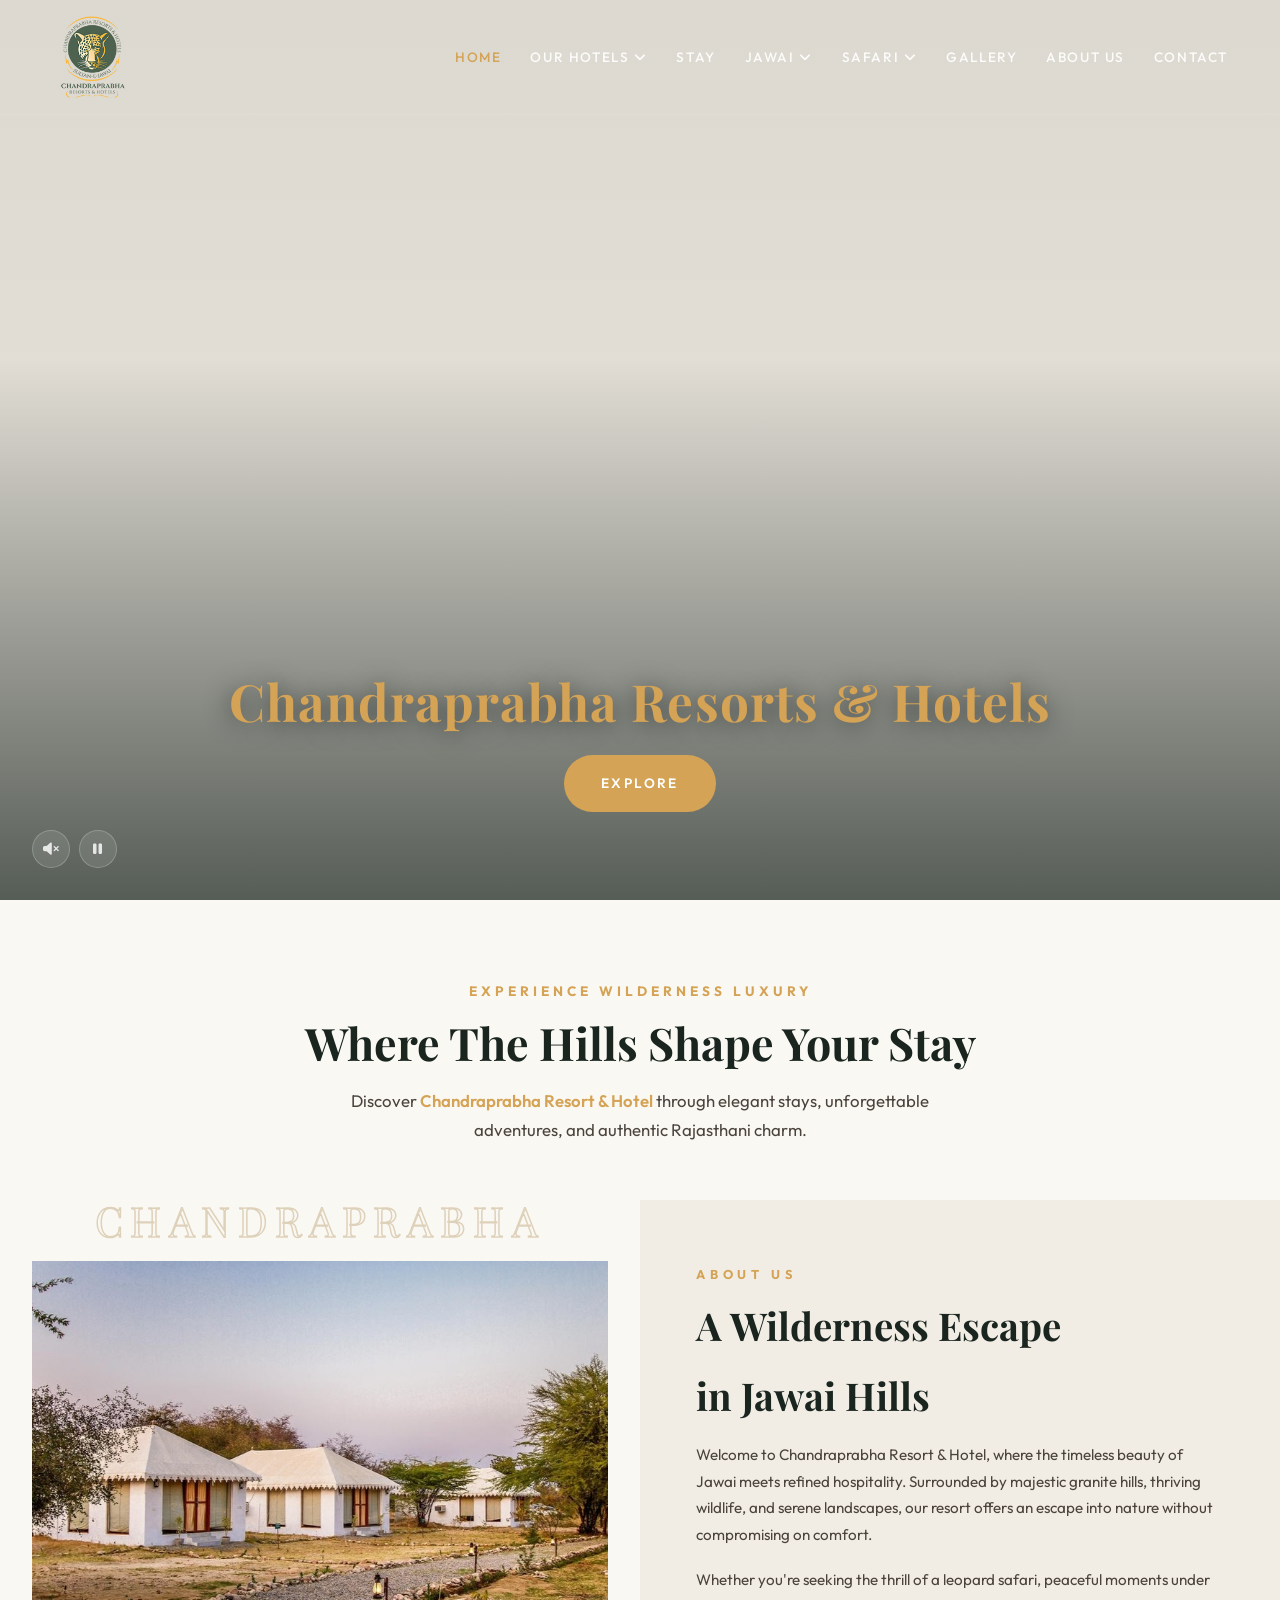
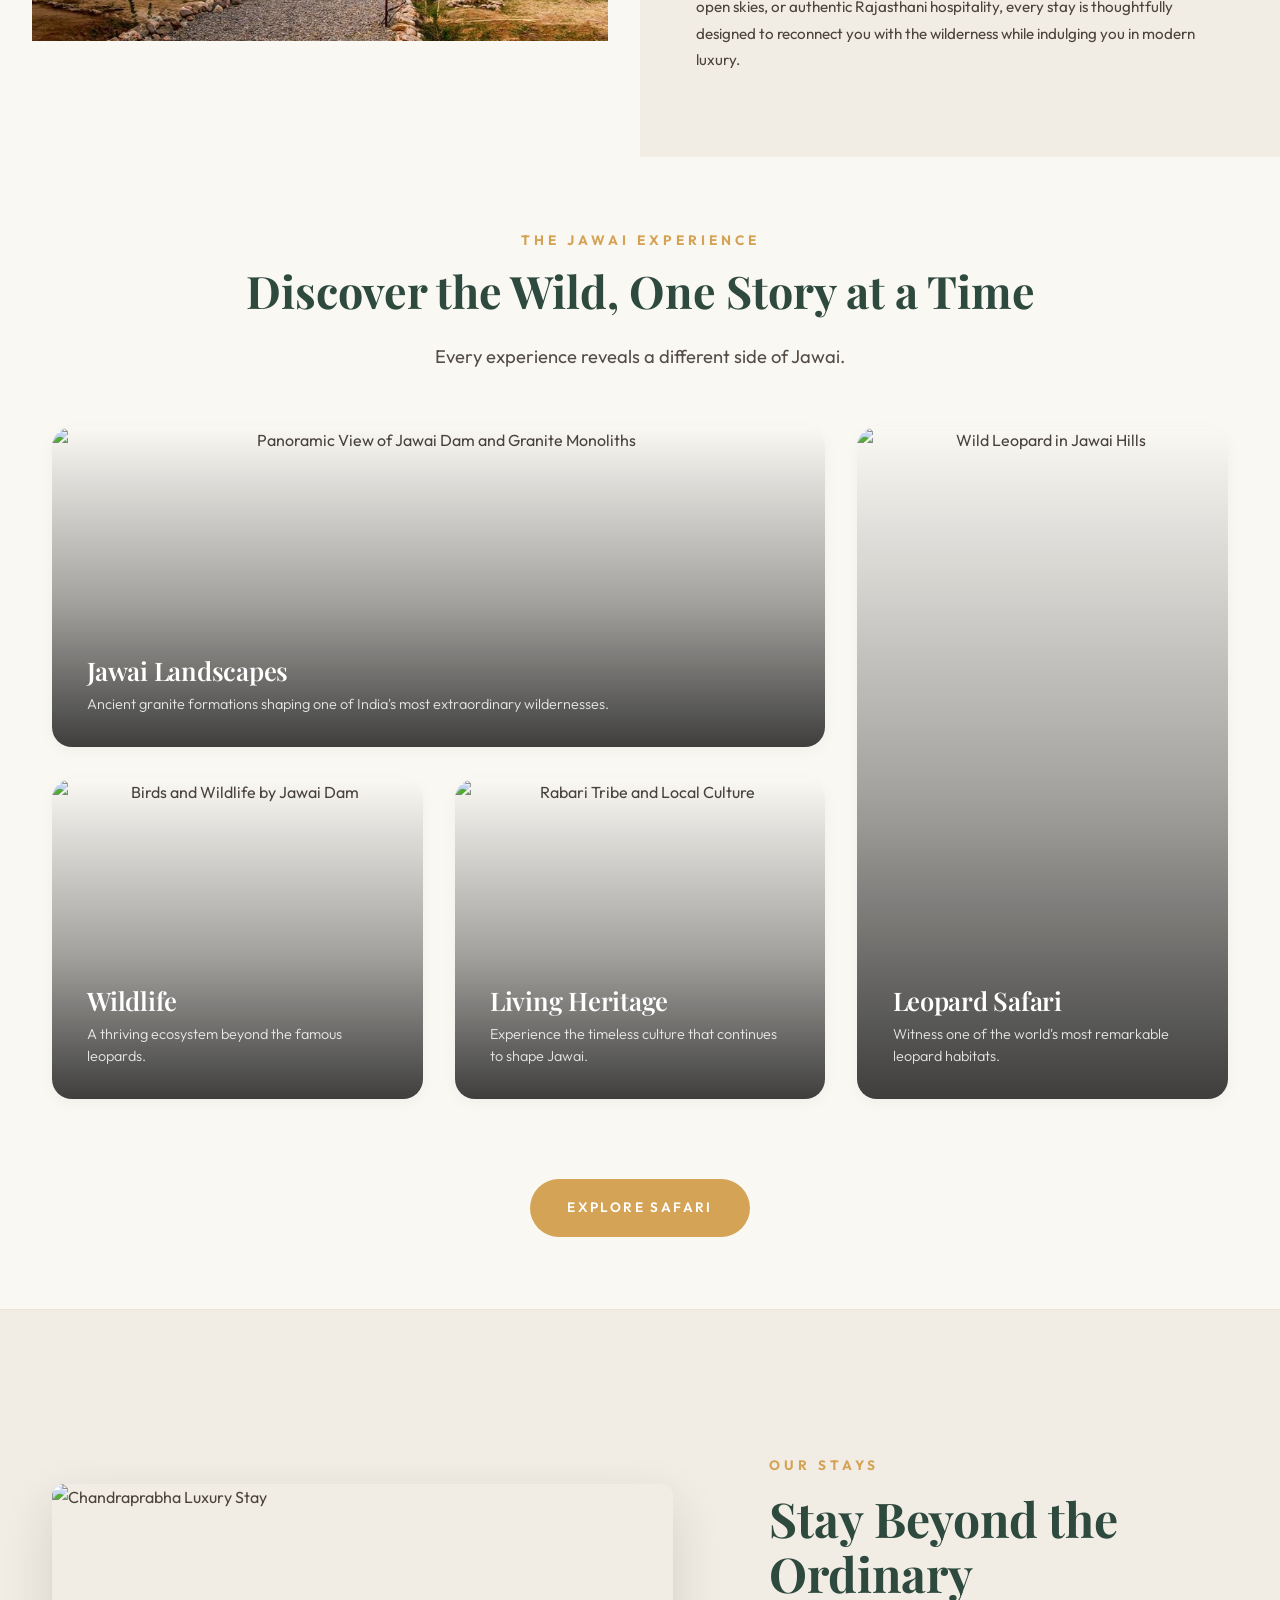
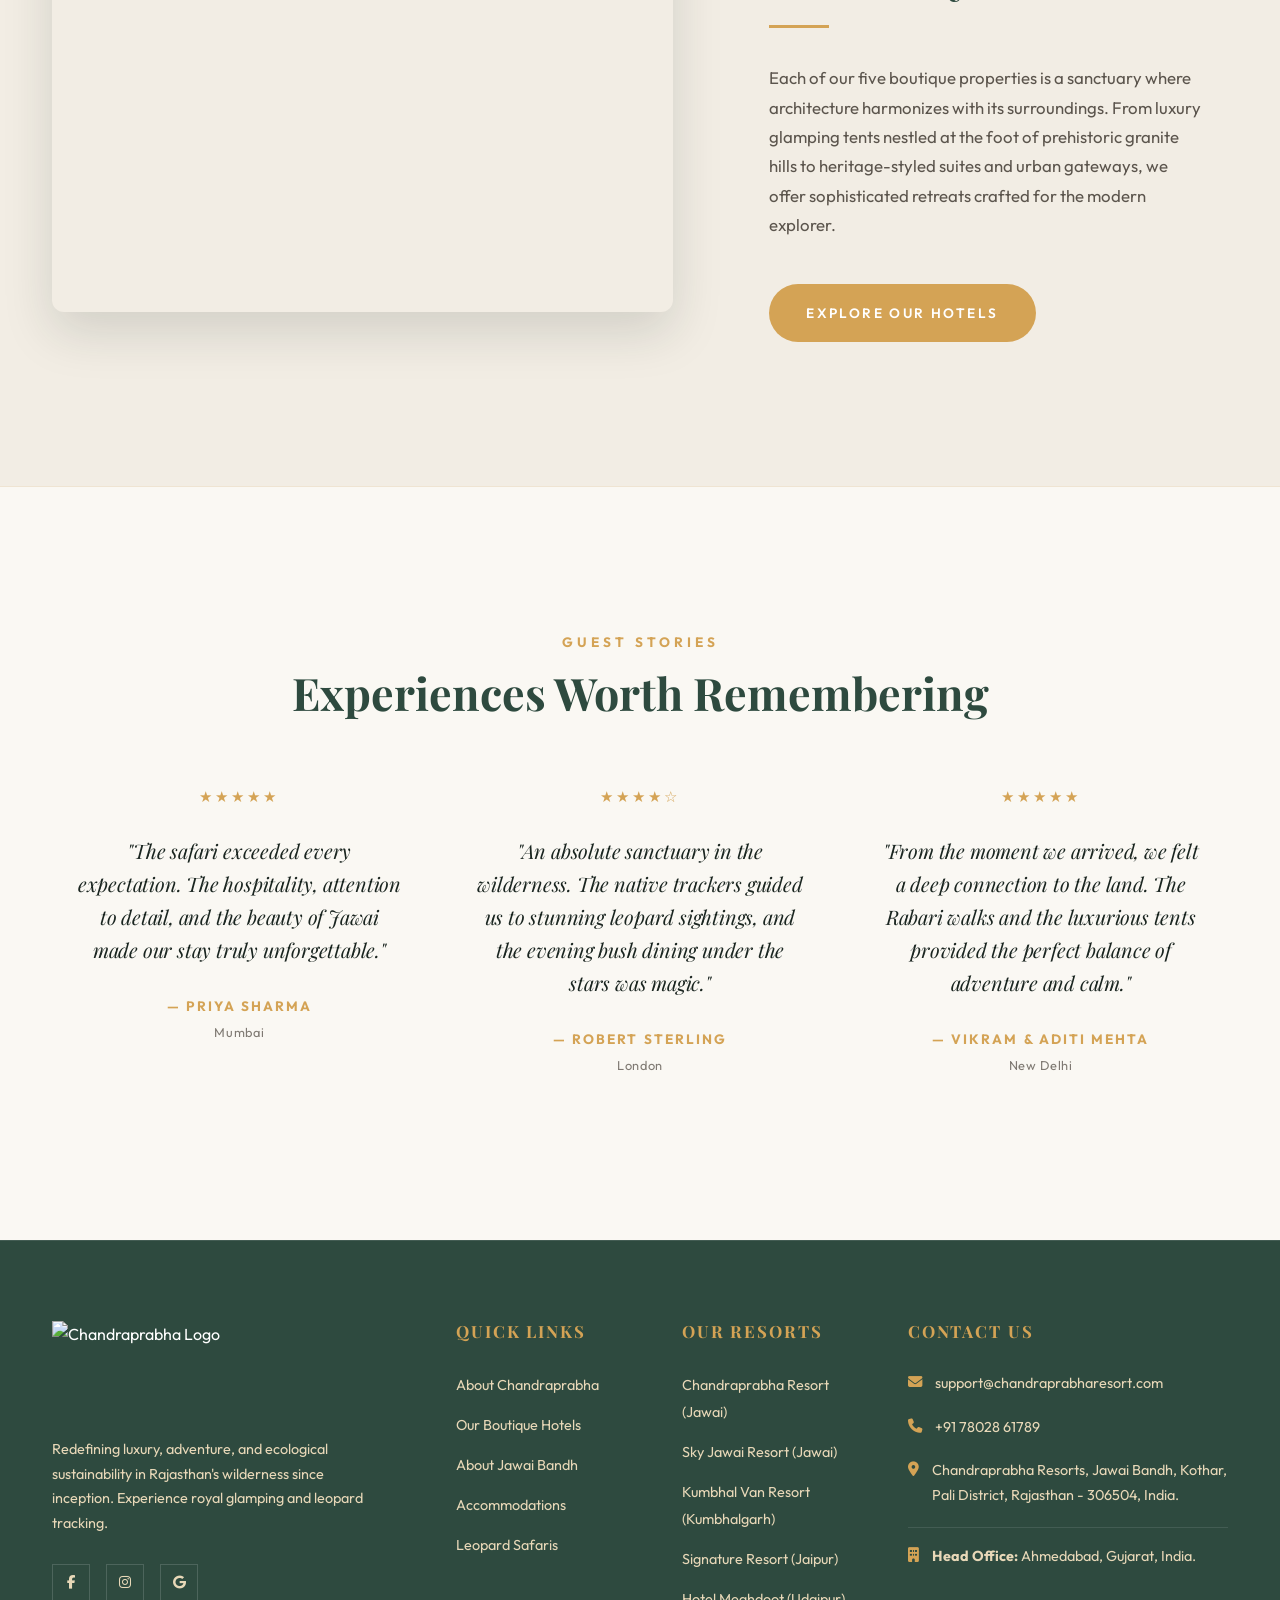
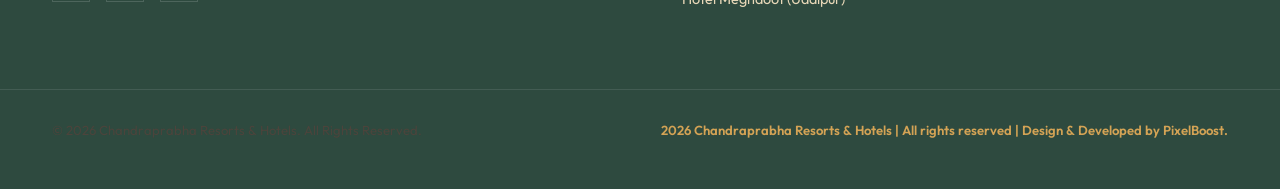
==== commit 134e6203: "img source" ====
--- a/index.html
+++ b/index.html
@@ -36,7 +36,7 @@
             <div class="container flex-between">
                 <div class="logo">
                     <a href="index.html">
-                        <img src="chandraprabha-logo.png" alt="Chandraprabha Resorts Logo" class="logo-img">
+                        <img src="images/chandraprabha-logo.png" alt="Chandraprabha Resorts Logo" class="logo-img">
                     </a>
                 </div>
 
@@ -145,7 +145,7 @@
                     <span class="brand-signature-text">Chandraprabha</span>
                 </div>
                 <div class="highlight-split-image-container">
-                    <img src="highlights.jpg" alt="Jawai Leopard Wilderness" class="highlight-split-image">
+                    <img src="images/highlights.jpg" alt="Jawai Leopard Wilderness" class="highlight-split-image">
                 </div>
             </div>
 
@@ -450,4 +450,4 @@
     <script src="script.js"></script>
 </body>
 
-</html>+</html>
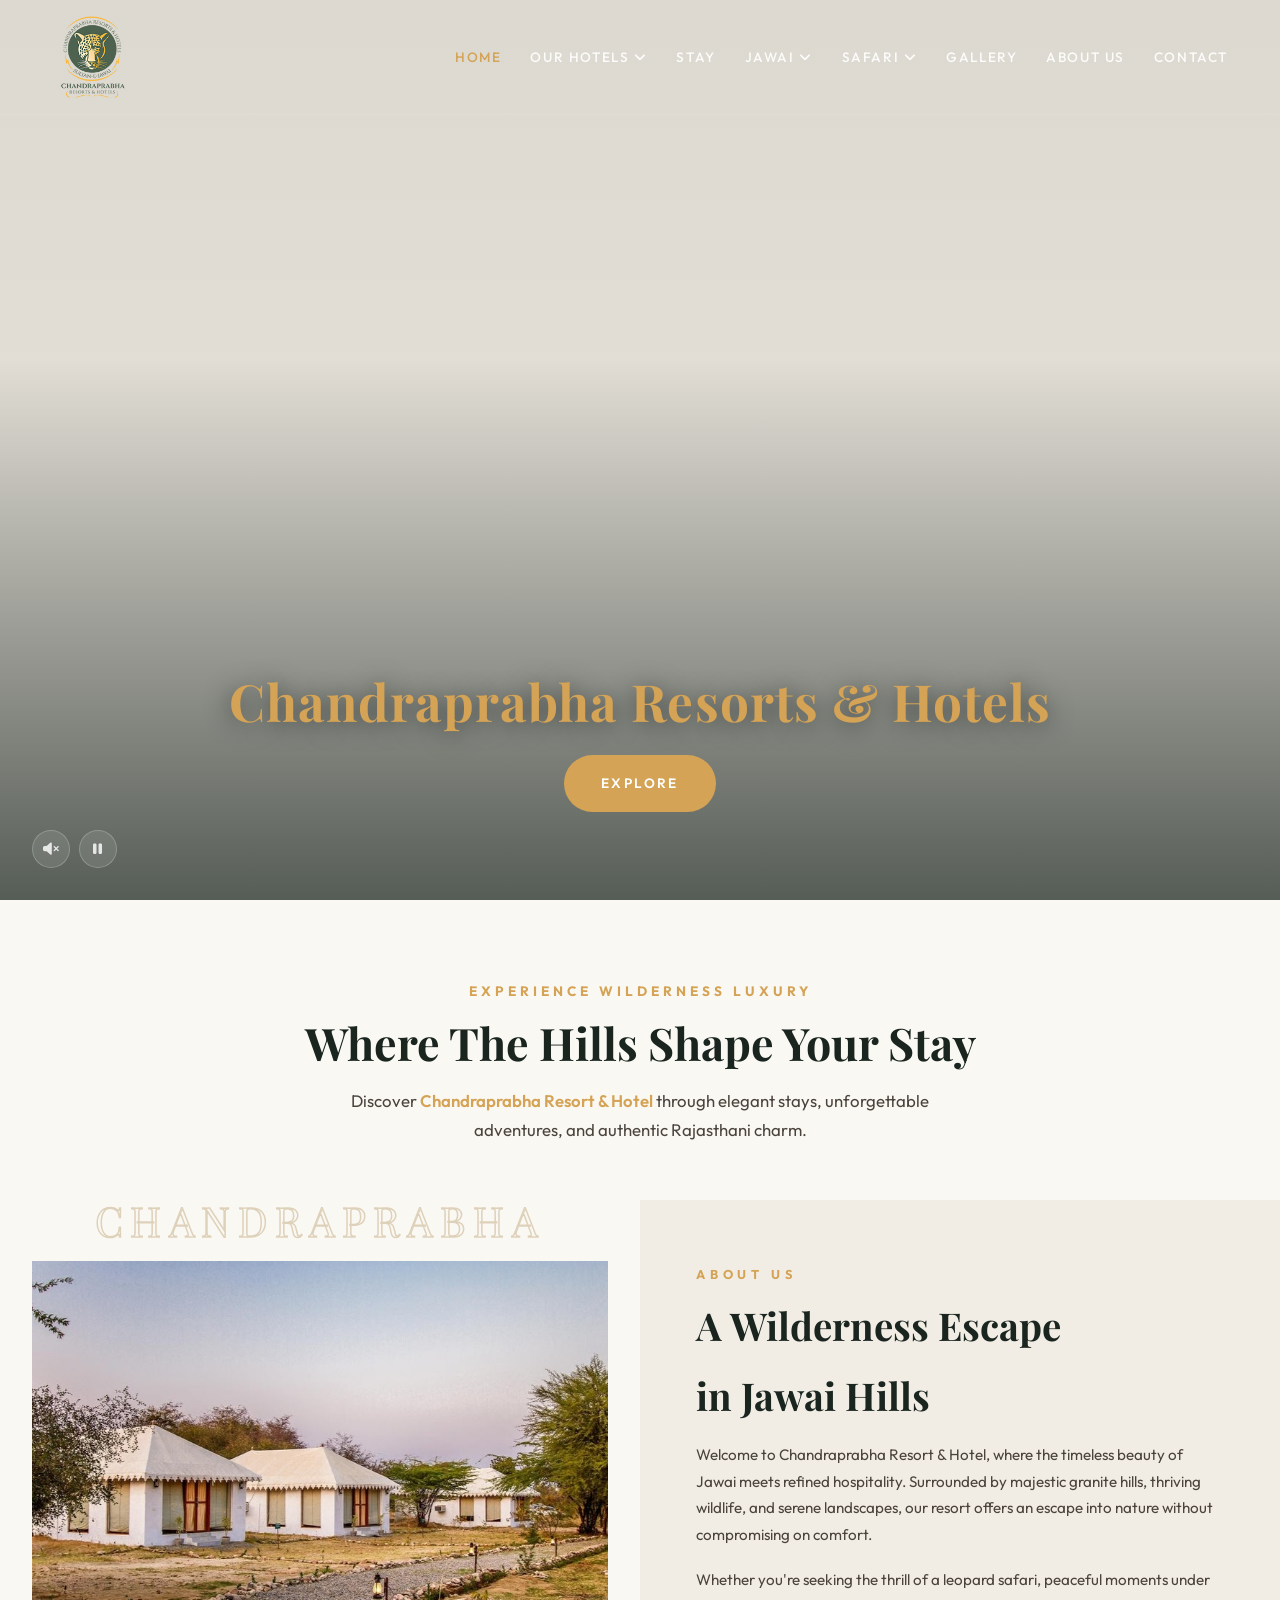
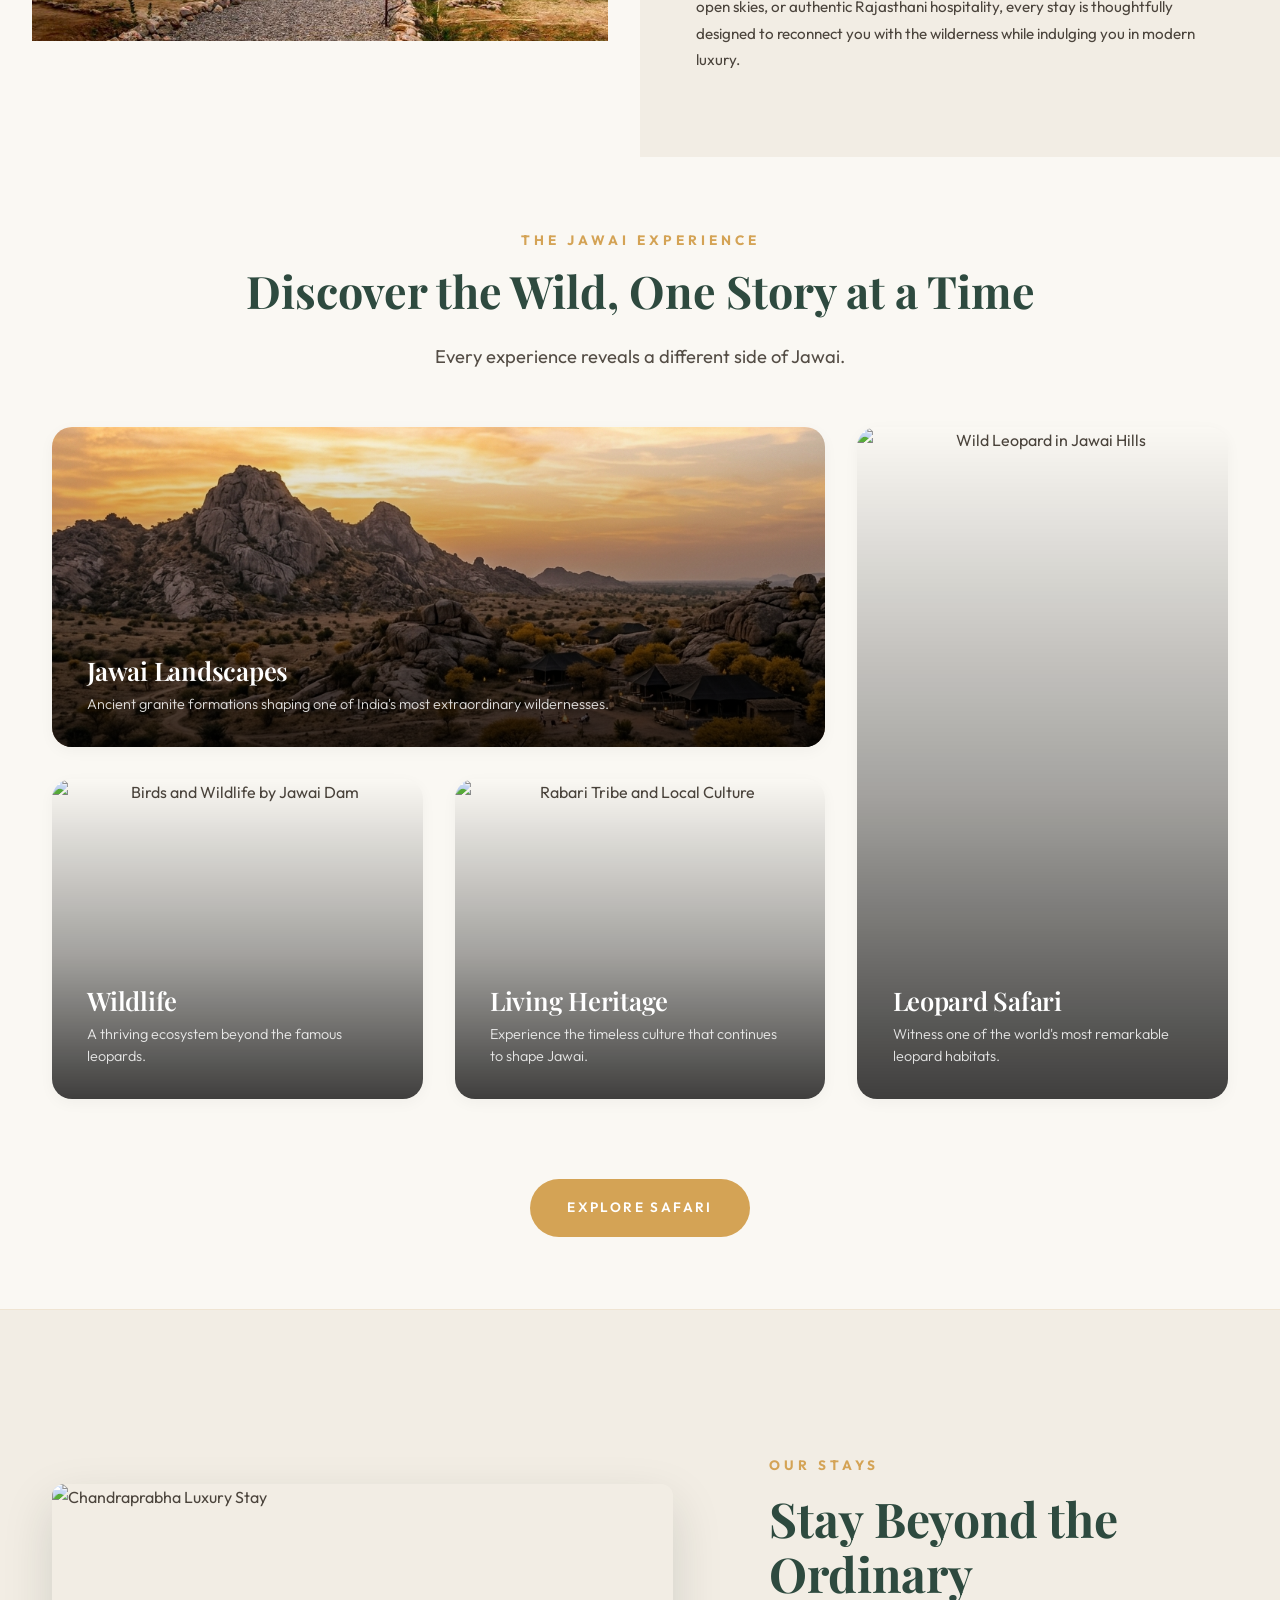
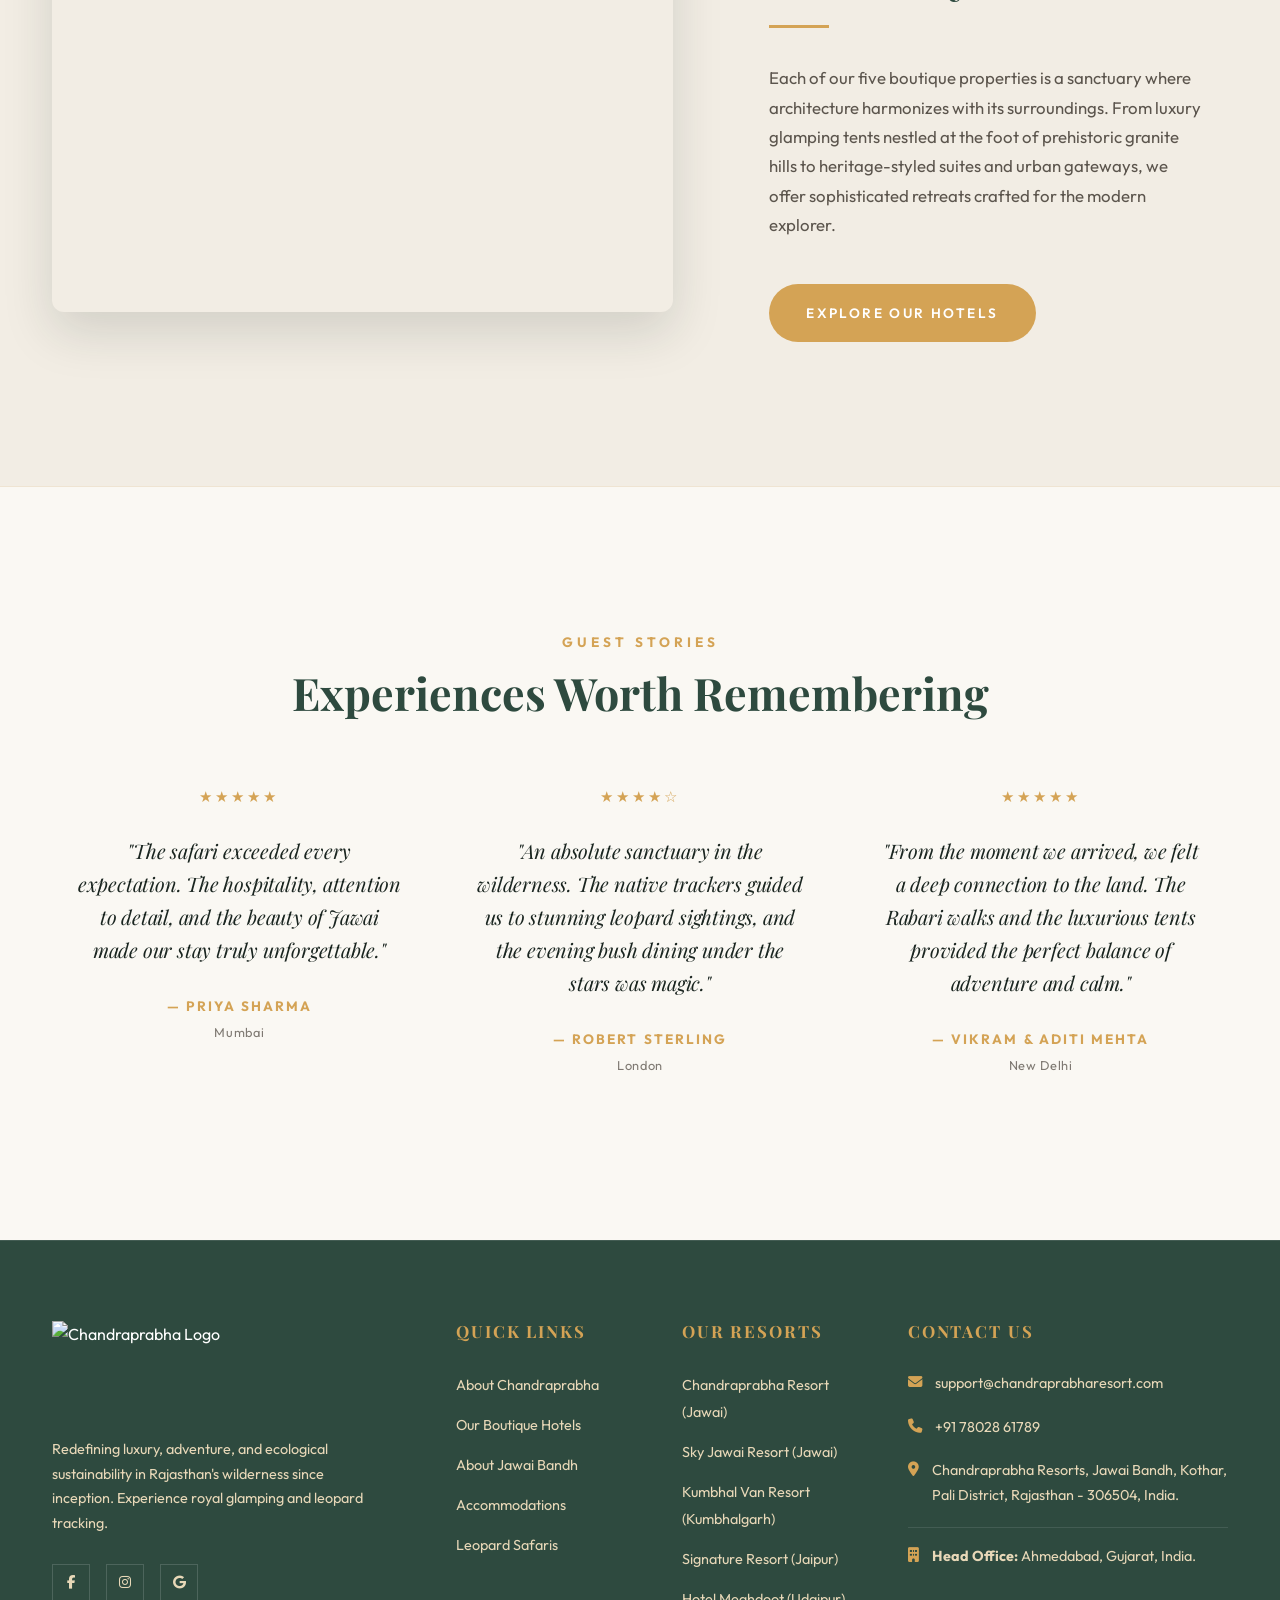
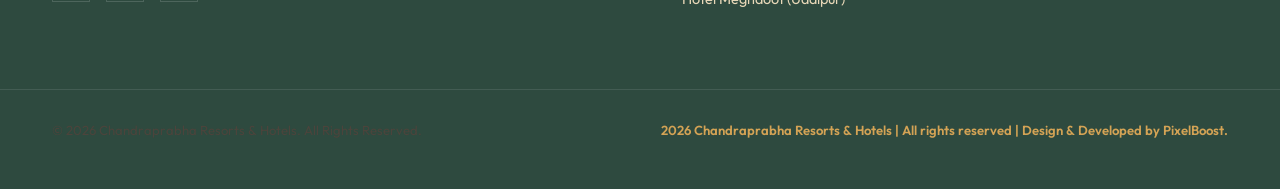
==== commit f34ba142: "update index" ====
--- a/index.html
+++ b/index.html
@@ -177,7 +177,7 @@
             <div class="bento-grid">
                 <!-- Tile 1: Landscapes (Hero Tile) -->
                 <div class="bento-tile landscapes-tile">
-                    <img src="jawai-landscape.png" alt="Panoramic View of Jawai Dam and Granite Monoliths"
+                    <img src="images/jawai-landscape.png" alt="Panoramic View of Jawai Dam and Granite Monoliths"
                         class="bento-img">
                     <div class="bento-overlay"></div>
                     <div class="bento-content">
@@ -221,7 +221,7 @@
             </div>
 
             <div class="section-cta-wrapper">
-                <a href="safari.html" class="btn btn-primary">Explore Safari</a>
+                <a href="draft_safari.html" class="btn btn-primary">Explore Safari</a>
             </div>
         </div>
     </section>
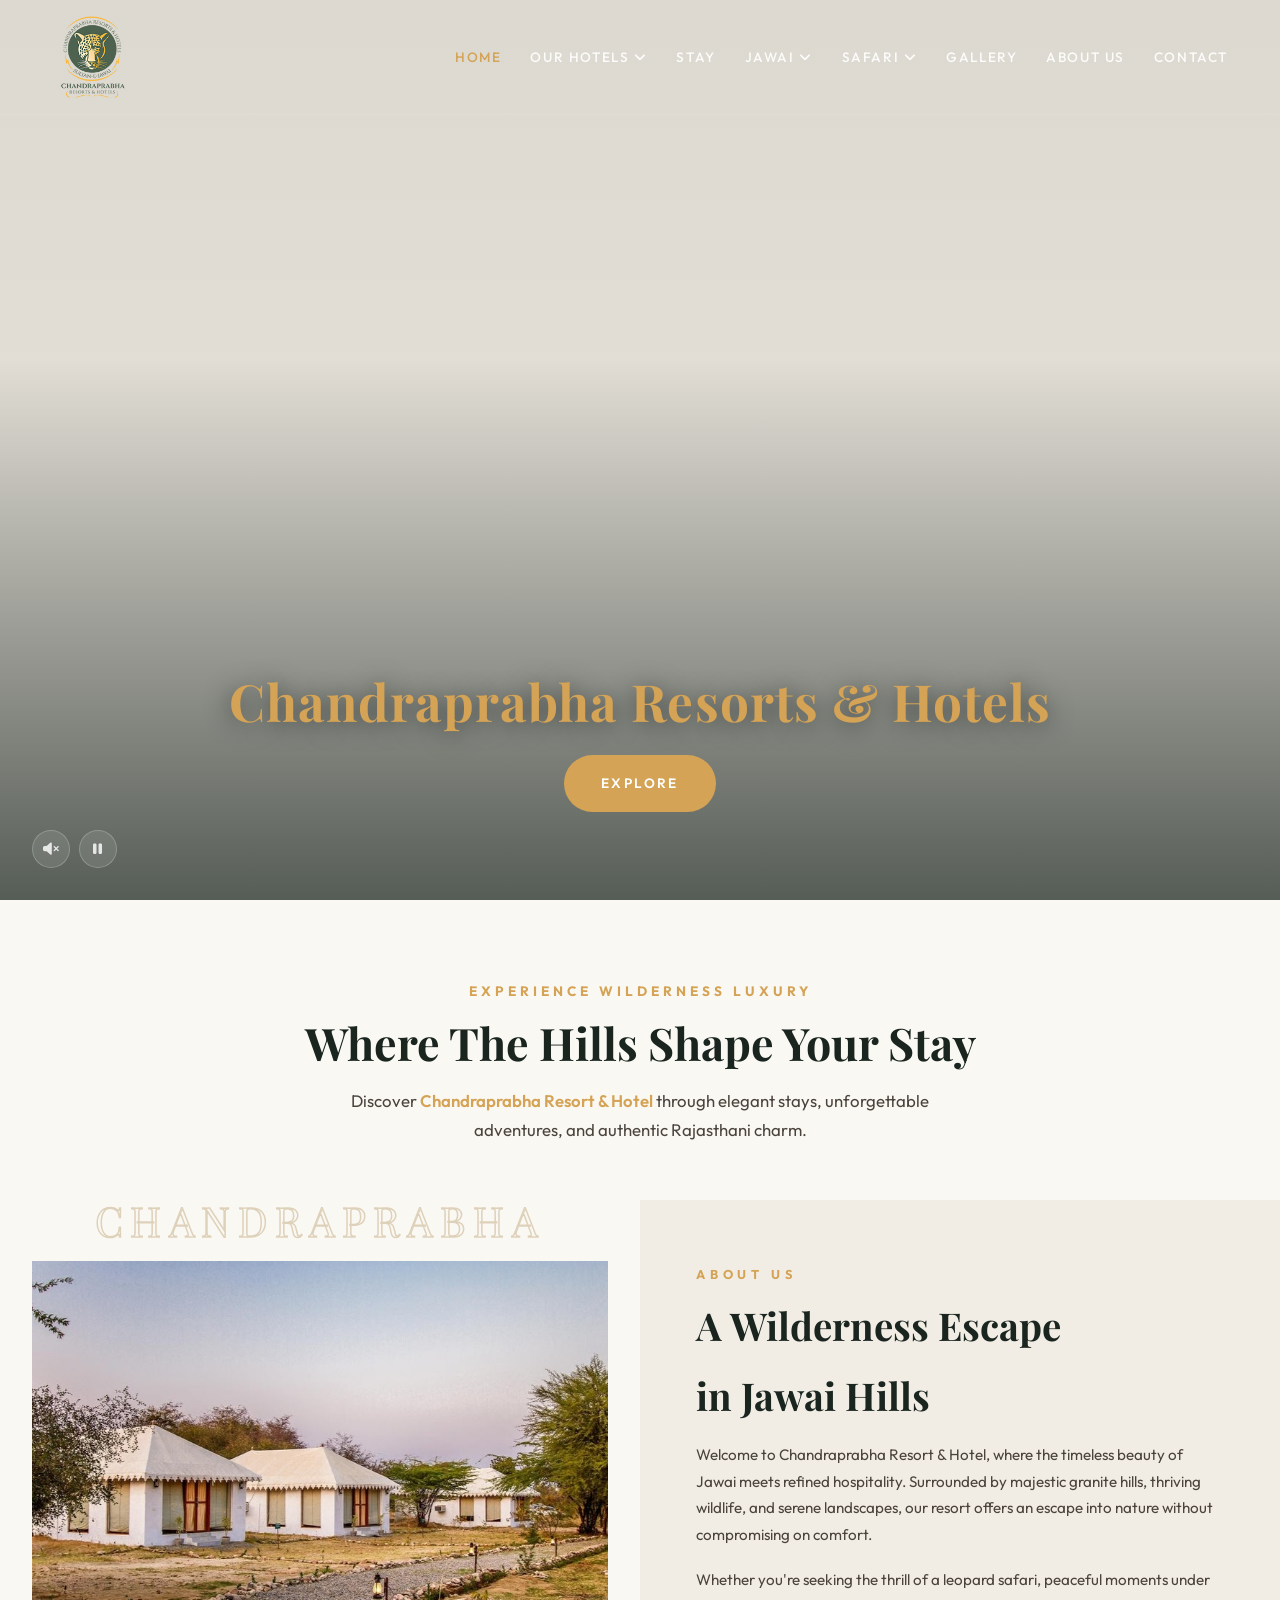
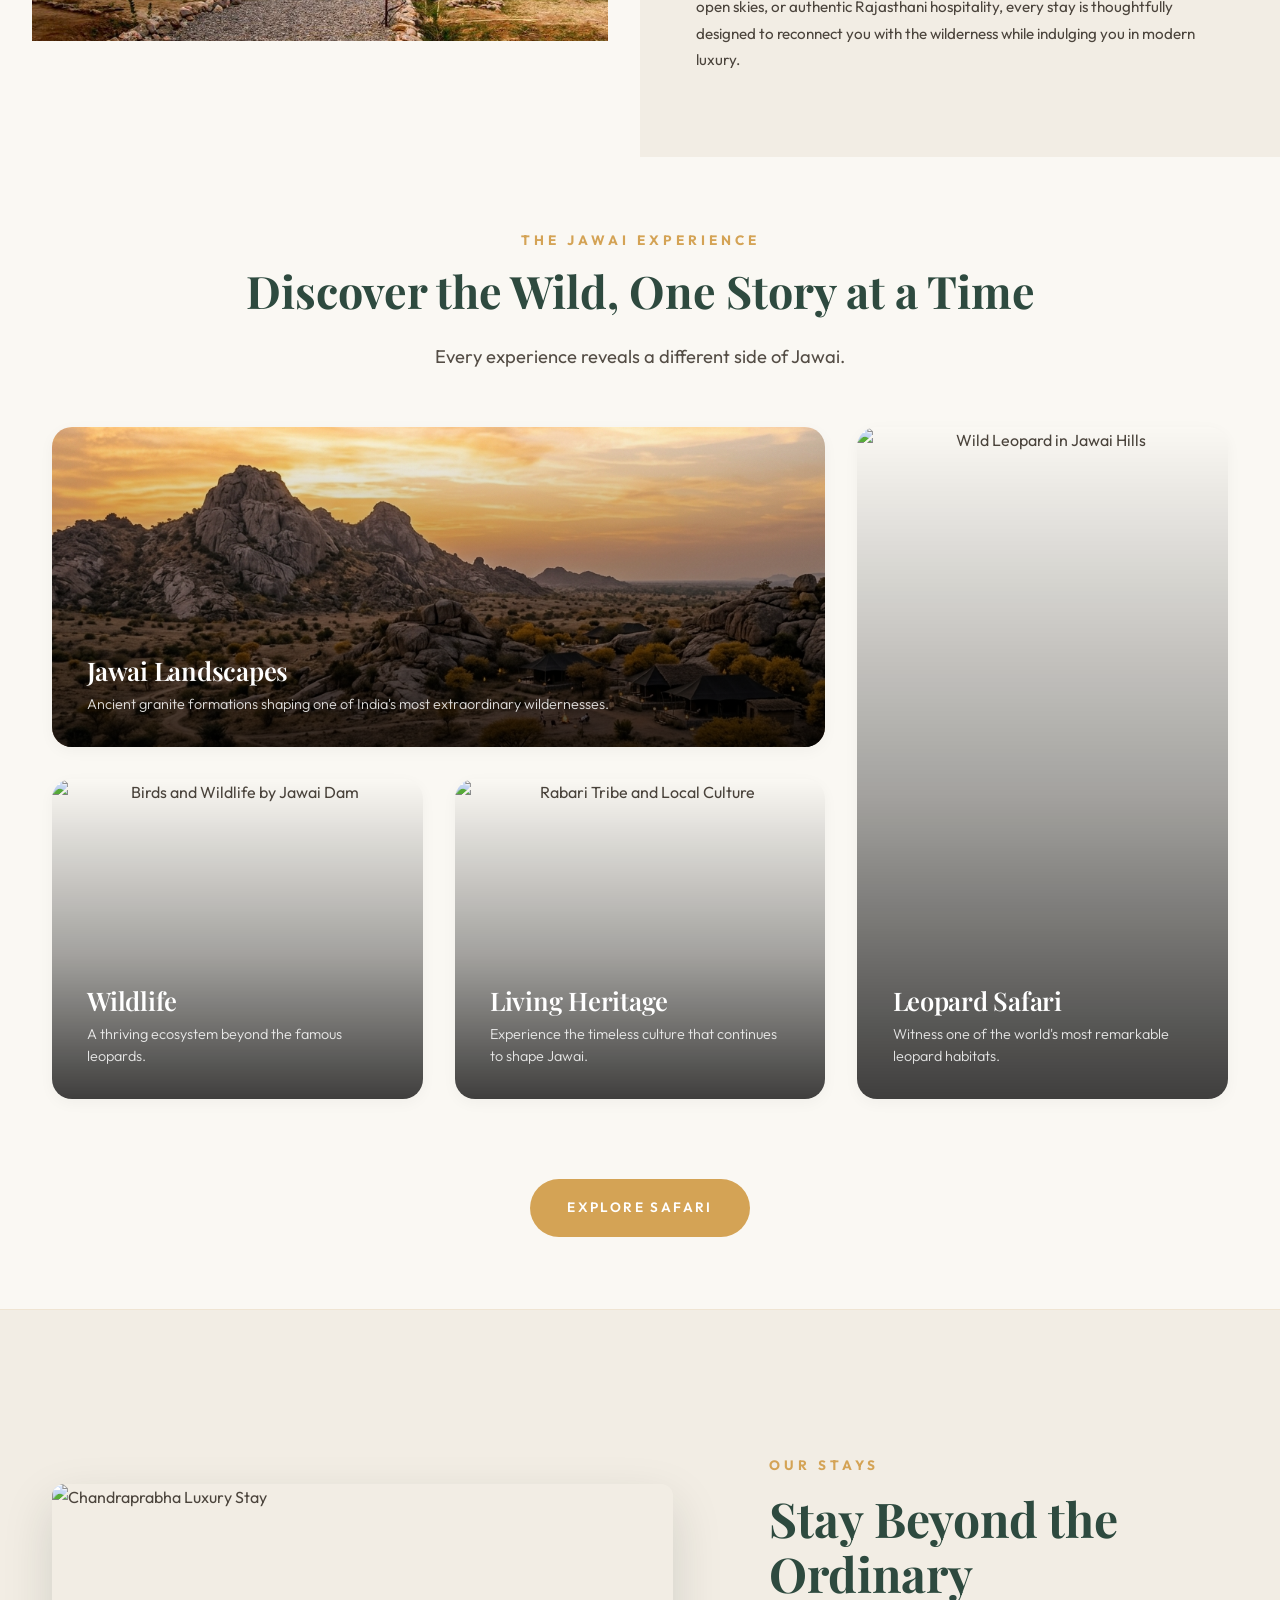
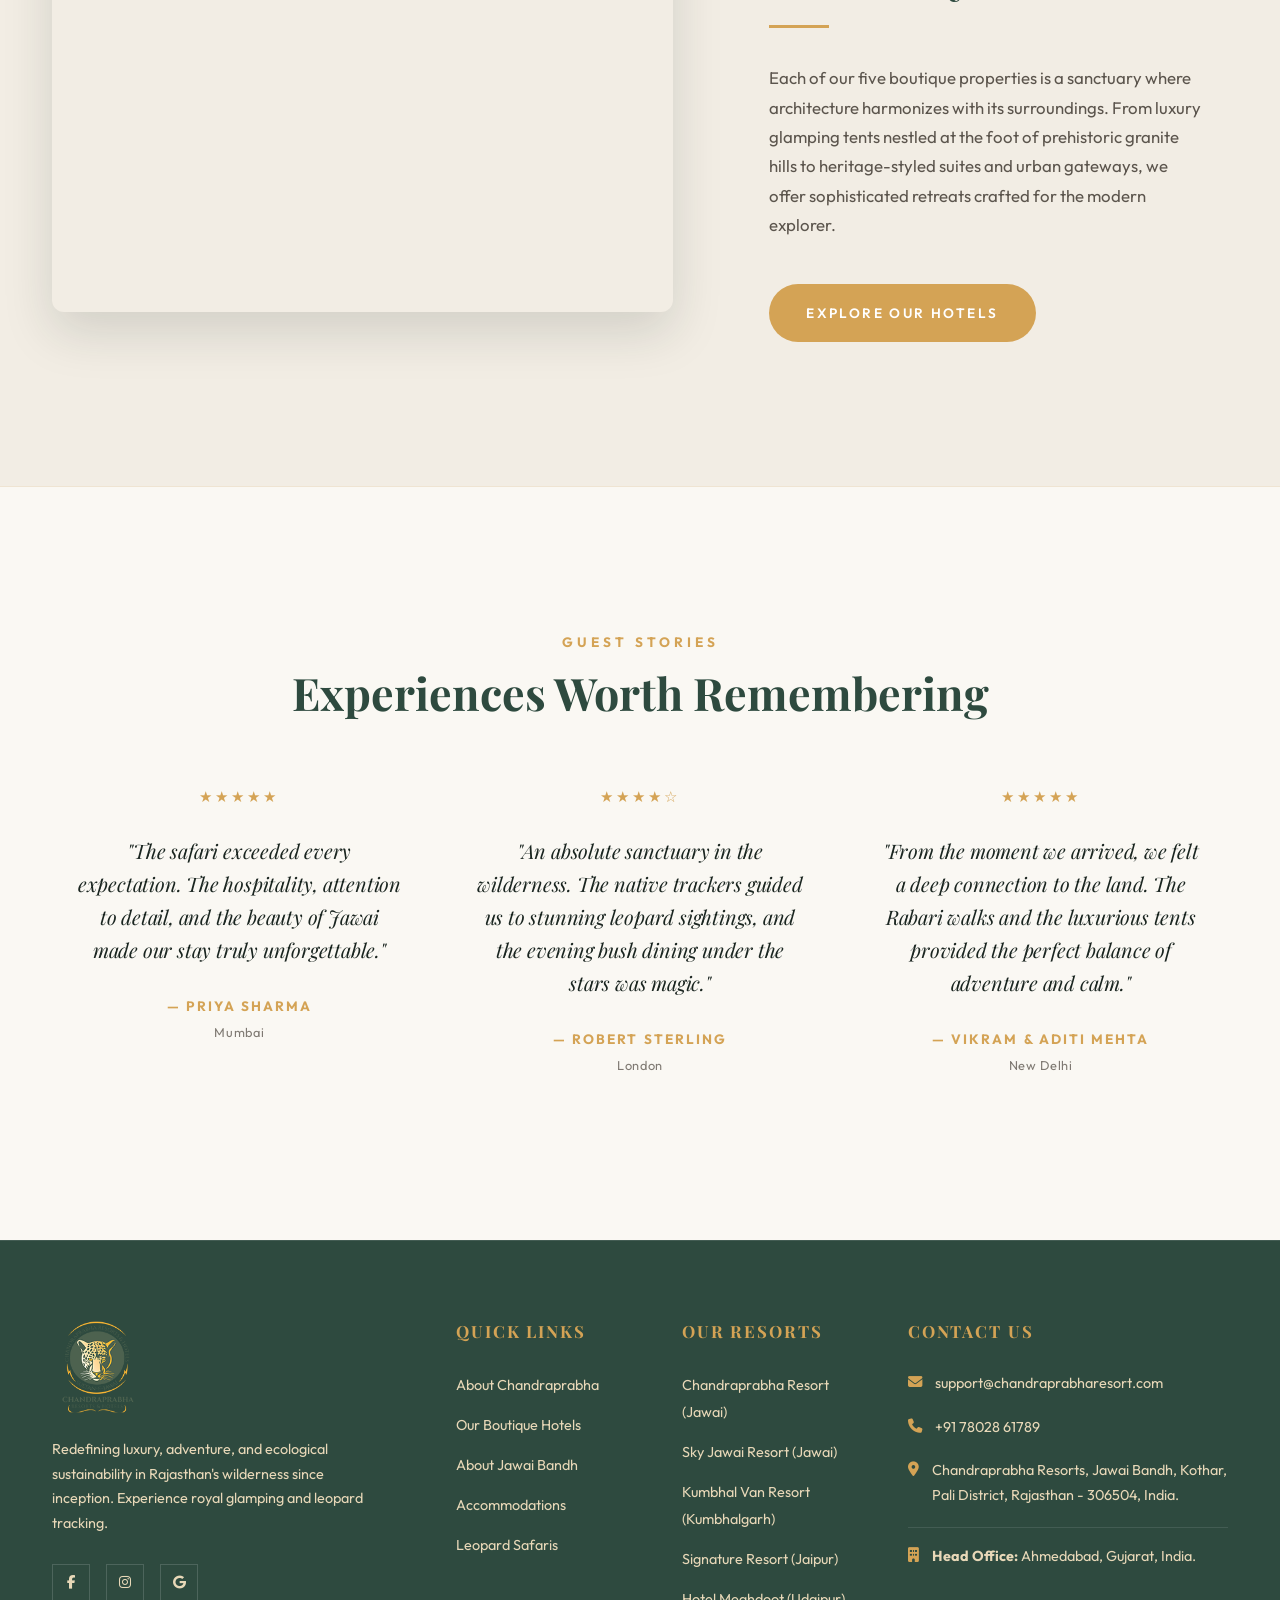
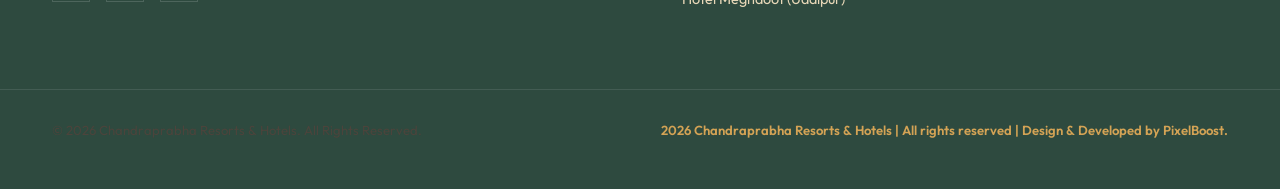
==== commit 37b648be: "footer index" ====
--- a/index.html
+++ b/index.html
@@ -386,7 +386,7 @@
         <div class="container footer-grid">
             <!-- Footer col 1 -->
             <div class="footer-col brand-col">
-                <img src="chandraprabha-logo.png" alt="Chandraprabha Logo" class="footer-logo">
+                <img src="images/chandraprabha-logo.png" alt="Chandraprabha Logo" class="footer-logo">
                 <p>Redefining luxury, adventure, and ecological sustainability in Rajasthan's wilderness since
                     inception. Experience royal glamping and leopard tracking.</p>
                 <div class="footer-socials">
